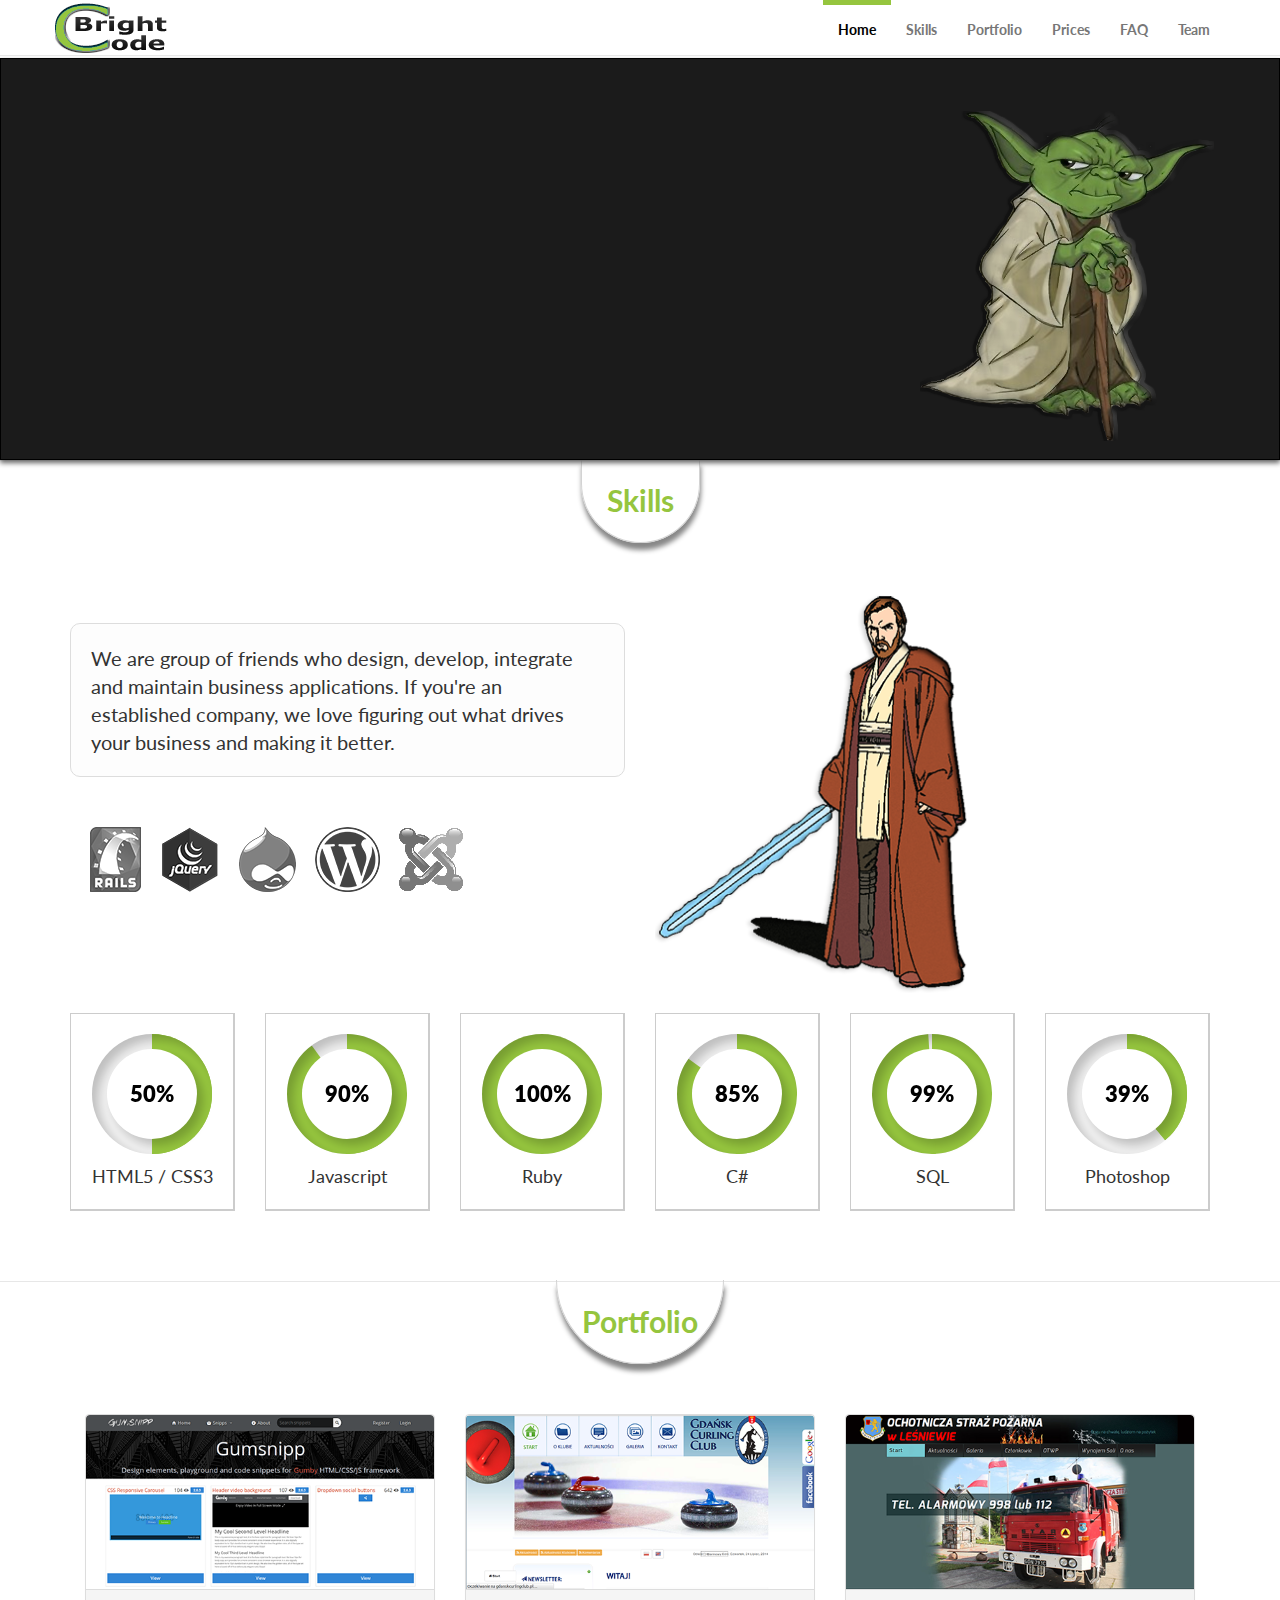
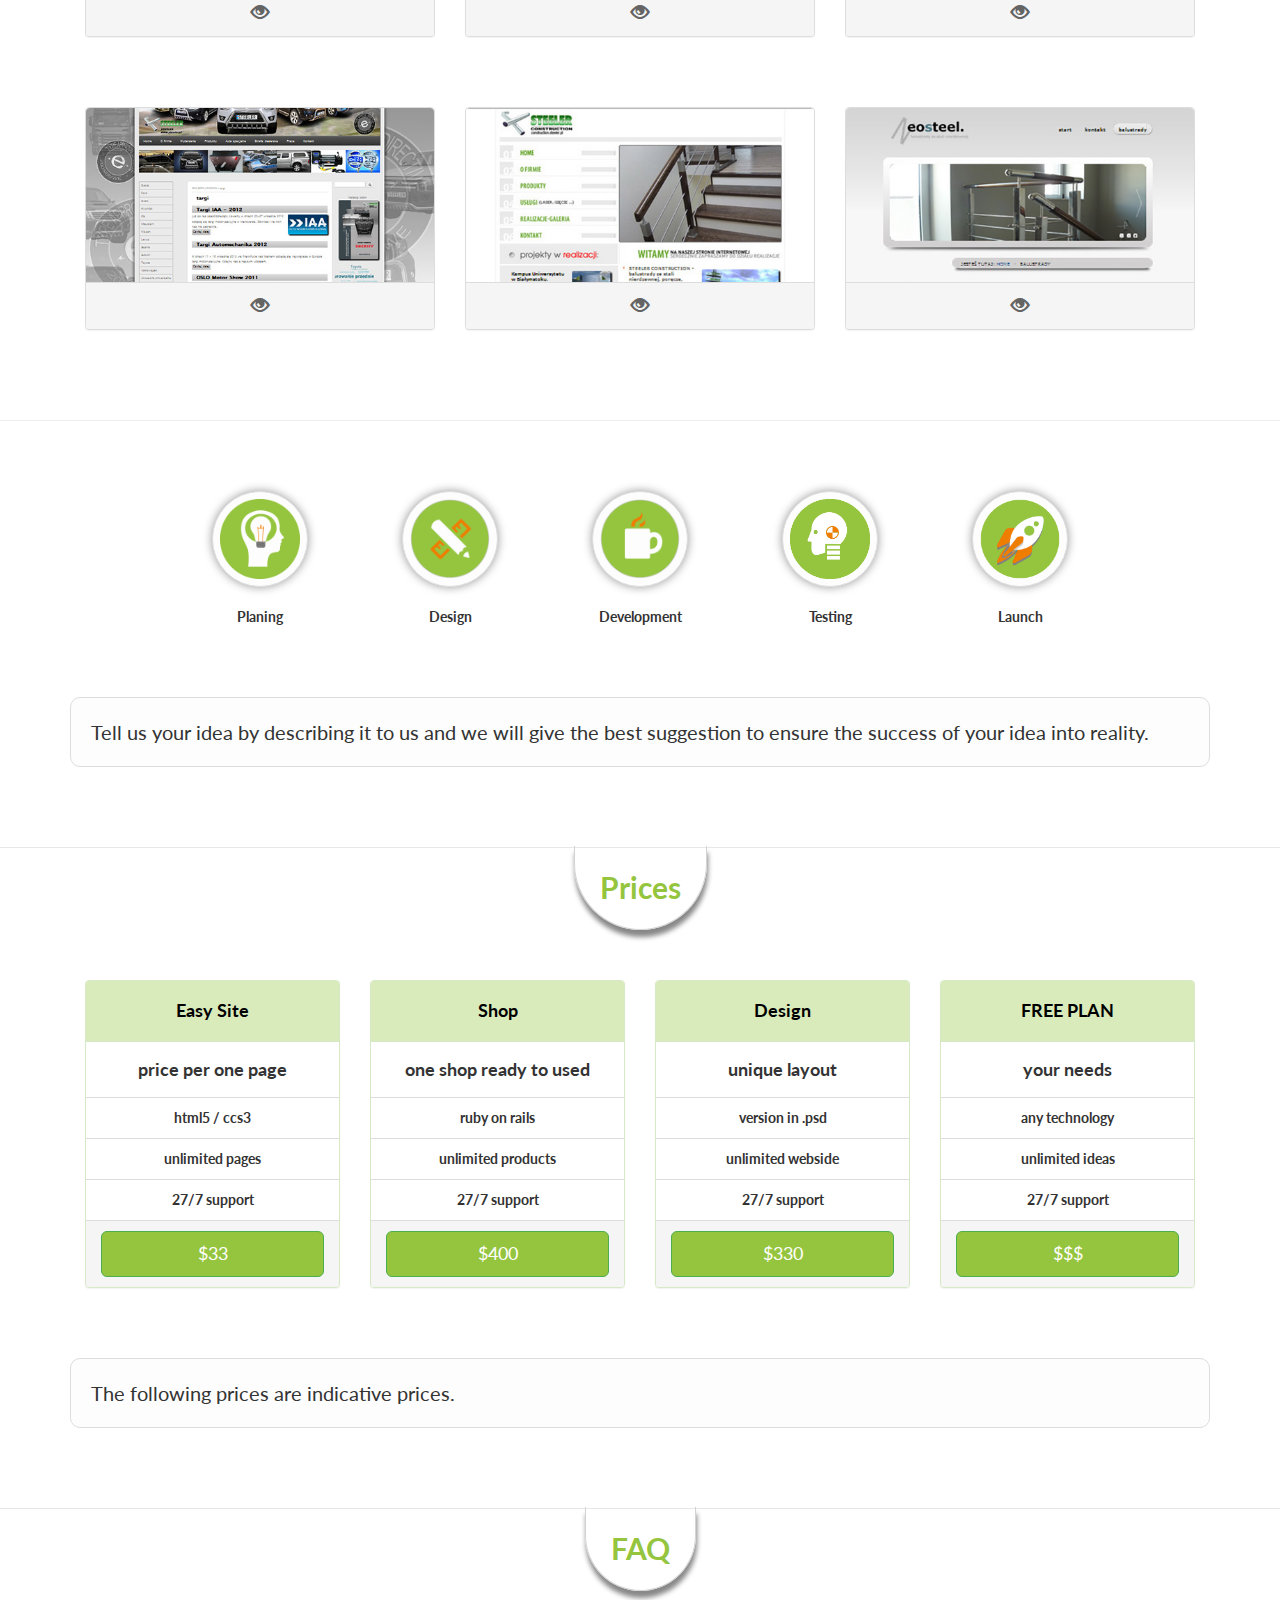
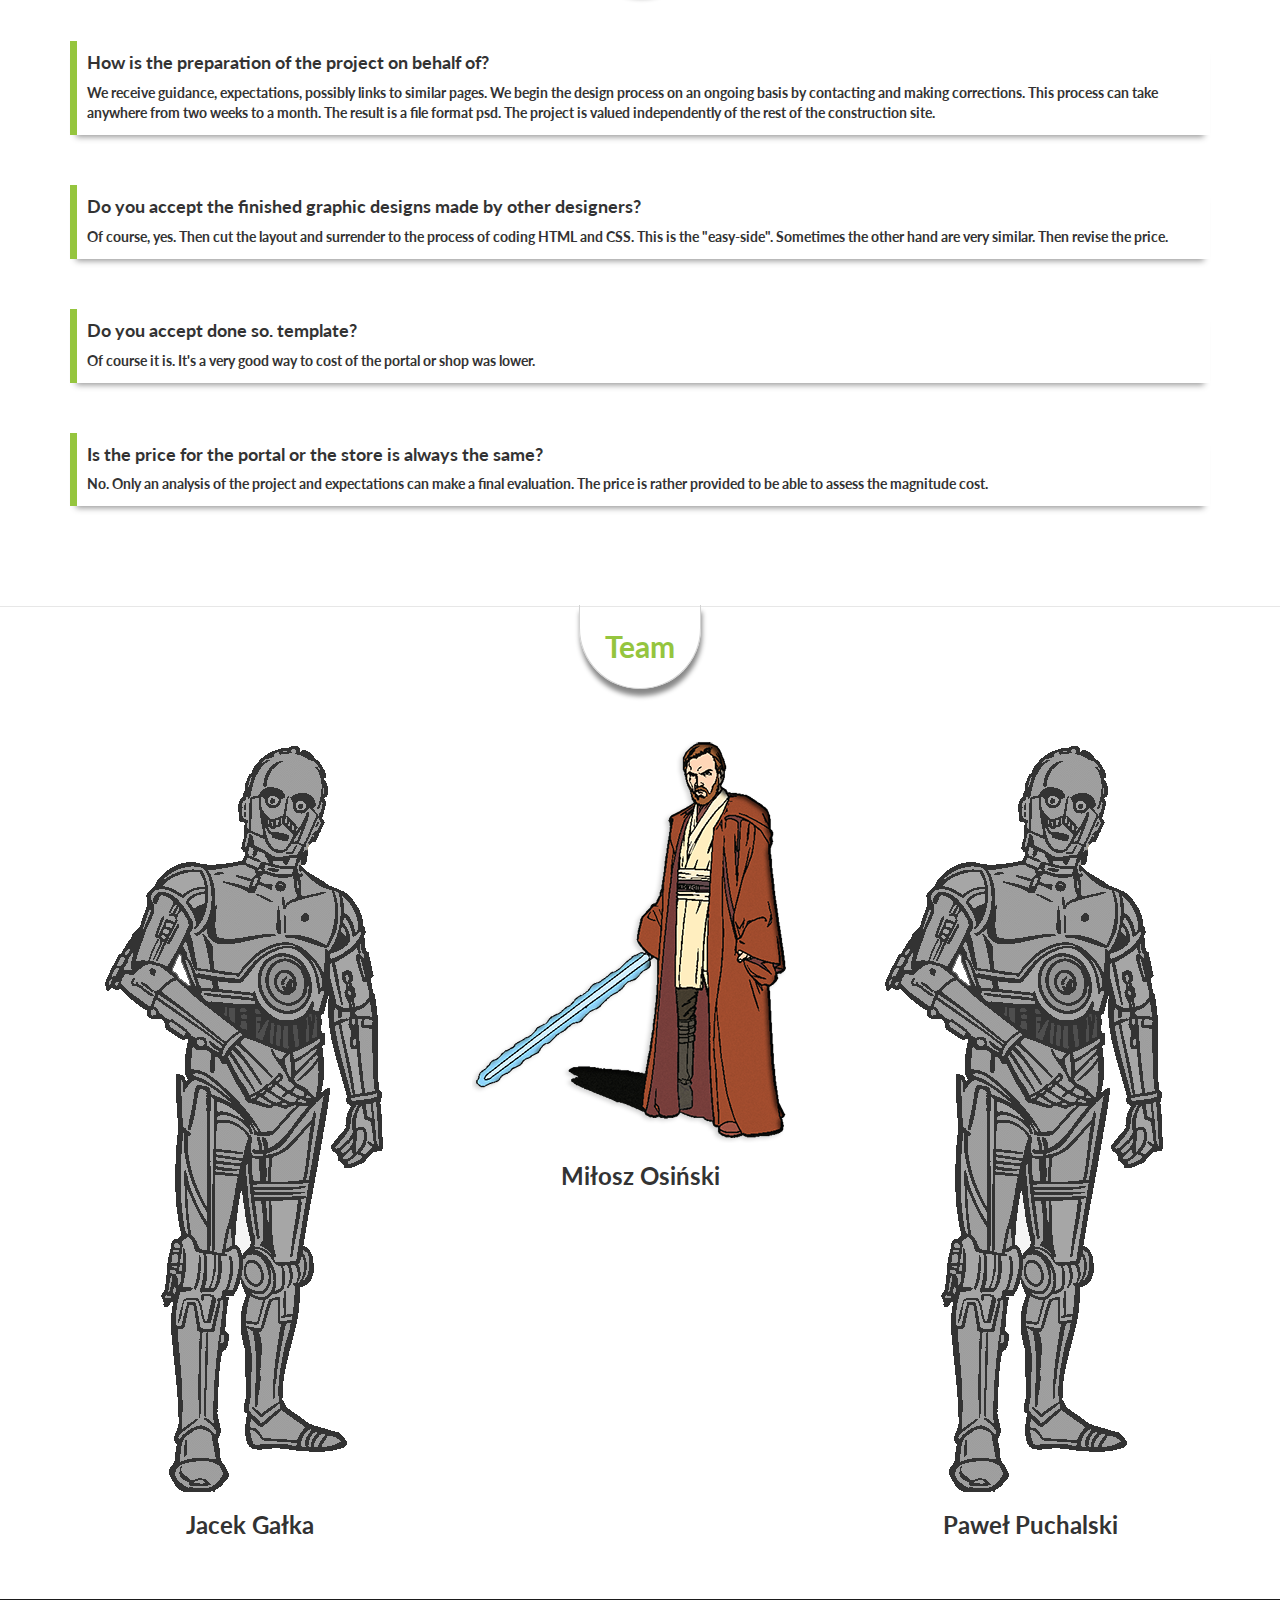
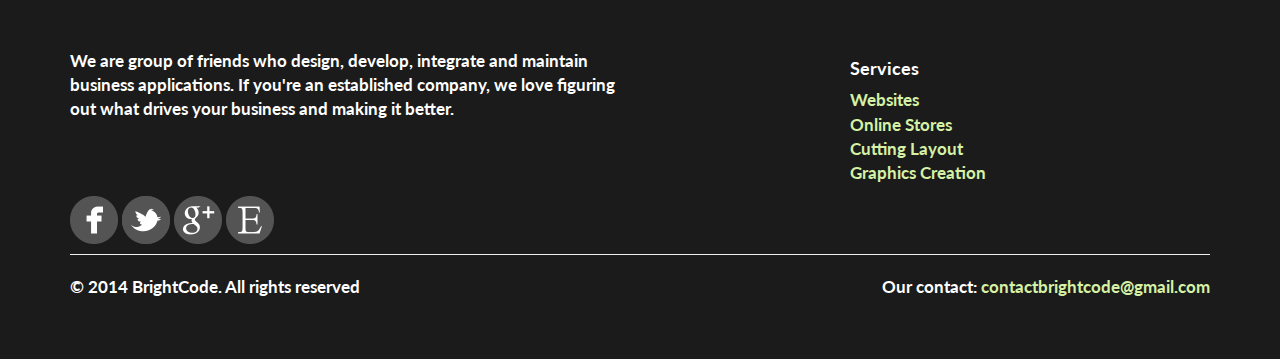
==== index.html @ 6462d6b3 "2014 i mail" ====
<!DOCTYPE html>
<html lang="en">
  <head>
    <meta charset="utf-8">
    <meta http-equiv="X-UA-Compatible" content="IE=edge">
    <meta name="viewport" content="width=device-width, initial-scale=1">
    <meta name="description" content="We are group of friends who design, develop, integrate and maintain business applications.">
    <meta name="author" content="Paweł Puchalski, Miłosz Osiński, Jacek Gałka">
    <meta property="fb:app_id" content="" />
    <meta property="og:site_name" content="Bright-Code" />
    <meta property="og:type" content="website" />
    <meta property="og:image" content="/img/logo_symbol.png" />
    <meta property="og:title" content="Bright-Code.co" />
    <meta property="og:url" content="http://bright-code.co" />
    <meta property="og:description" content="We are group of friends who design, develop, integrate and maintain business applications." />

    <title>Landing Page - Start Bootstrap Theme</title>

    <link href="css/bootstrap.min.css" rel="stylesheet">
    <link href="css/landing-page.css" rel="stylesheet">
    <link href="css/skill_circle.css" rel="stylesheet">
    <link href="css/about_us.css" rel="stylesheet">

    <link href="css/fractionslider.css" rel="stylesheet" />

    <link href="font-awesome-4.1.0/css/font-awesome.min.css" rel="stylesheet" type="text/css">
    <link href="http://fonts.googleapis.com/css?family=Lato:300,400,700,300italic,400italic,700italic" rel="stylesheet" type="text/css">

    <!--[if lt IE 9]>
      <script src="https://oss.maxcdn.com/libs/html5shiv/3.7.0/html5shiv.js"></script>
      <script src="https://oss.maxcdn.com/libs/respond.js/1.4.2/respond.min.js"></script>
    <![endif]-->
  </head>

  <body data-spy="scroll" data-target=".main-navbar">
    <nav class="navbar navbar-default navbar-fixed-top" role="navigation">
      <div class="container">
        <div class="navbar-header">
          <button type="button" class="navbar-toggle" data-toggle="collapse" data-target="#bs-example-navbar-collapse-1">
            <span class="sr-only">Toggle navigation</span>
            <span class="icon-bar"></span>
            <span class="icon-bar"></span>
            <span class="icon-bar"></span>
          </button>
          <a class="navbar-brand" href="#"></a>
        </div>
        <div class="collapse navbar-collapse main-navbar" id="bs-example-navbar-collapse-1">
          <ul class="nav navbar-nav navbar-right">
            <li><a href="#home">Home</a></li>
            <li><a href="#skills">Skills</a></li>
            <li><a href="#portfolio">Portfolio</a>
            <li><a href="#prices">Prices</a></li>
            <li><a href="#faq">FAQ</a></li>
            <li><a href="#team">Team</a></li>
          </ul>
        </div>
      </div>
    </nav>

    <div id="home">
      <div class="slider-wrapper">
        <div class="responisve-container">
          <div class="slider">
            <div class="fs_loader"></div>
            <div class="slide">
              <img src="img/GS.png" width="849" height="849" data-position="-40,-117" data-in="bottomRight" data-delay="200">
              <img src="img/yoda-logo.png" width="294" height="330" data-position="52,642" data-in="left" data-delay="200" data-out="right">

              <p class="claim light-green" data-position="60,30" data-in="top" data-step="1" data-out="top" data-ease-in="easeOutBounce">
              Always look on the bright side of code
              </p>

              <p class="teaser orange" data-position="120,30" data-in="left" data-step="2" data-delay="500">
              clean code
              </p>
              <p class="teaser orange" data-position="120,30" data-in="left" data-step="2" data-special="cycle" data-delay="3000">
              modern look
              </p>
              <p class="teaser orange" data-position="120,30" data-in="left" data-step="2" data-special="cycle" data-delay="5500" data-out="none">
              advanced technology
              </p>
            </div>
            <div class="slide" data-in="slideLeft">
              <img src="img/tekstSW.png" data-position="0,0" data-in="bottom" data-delay="0" data-out="fade">
              <img src="img/cyborg_05.png"  data-position="25,685" data-in="fade" data-delay="100" data-out="right">

              <p class="claim light-green small" data-position="60,50" data-in="top" data-step="1" data-out="top">
              What does it mean
              </p>
              <p class="teaser orange small" data-position="120,50" data-in="bottom" data-step="2" data-delay="500">
              simply webside
              </p>
              <p class="teaser orange small" data-position="150,50" data-in="bottom" data-step="2" data-delay="1500">
              advanced portal
              </p>
              <p class="teaser orange small" data-position="180,50" data-in="bottom" data-step="2" data-delay="2500">
              effective store
              </p>
              <p class="teaser orange small" data-position="210,50" data-in="bottom" data-step="2" data-delay="3500">
              web aplication
              </p>
              <p class="teaser orange small" data-position="240,50" data-in="bottom" data-step="2" data-delay="4500">
              every your idea
              </p>

              <img src="" data-position="105,180" data-in="fade" data-delay="500" data-out="bottomRight">
            </div>
            <div class="slide">
              <img src="img/symbol_republic.png" data-position="-320,130" data-in="bottomLeft" data-delay="100" data-out="fade" style="width:auto; height:auto">
              <img src="img/symbol05.png" width="400" height="400"data-position="52,46" data-in="bottomLeft" data-delay="100" data-out="fade">
              <img src="img/symbol06.png" width="300" height="300" data-position="250,830" data-in="bottomLeft" data-delay="100" data-out="fade">
              <img src="img/logo_symbol_01_chrom.png" width="300" height="300" data-position="100,100" data-in="bottomRight" data-delay="200">

              <p class="claim light-green" data-position="60,40" data-in="top" data-step="1" data-out="top" data-ease-in="easeOutBounce">
              May the Force be with you
              </p>

              <img src="img/robot_01_shadow.png" width="66" height="107" data-position="40,970" data-in="left" data-delay="100" data-out="right">
              <img src="img/robot_01_shadow.png" width="73" height="118" data-position="50,962" data-in="left" data-delay="200" data-out="right">
              <img src="img/robot_01_shadow.png" width="81" height="131" data-position="60,946" data-in="left" data-delay="300" data-out="right">
              <img src="img/robot_01_shadow.png" width="90" height="145" data-position="70,922" data-in="left" data-delay="400" data-out="right">
              <img src="img/robot_01_shadow.png" width="99" height="161" data-position="80,890" data-in="left" data-delay="500" data-out="right">
              <img src="img/robot_01_shadow.png" width="110" height="178" data-position="90,850" data-in="left" data-delay="600" data-out="right">
              <img src="img/robot_01_shadow.png" width="122" height="197" data-position="100,802" data-in="left" data-delay="400" data-out="right">
              <img src="img/robot_01_shadow.png" width="135" height="218" data-position="110,746" data-in="left" data-delay="500" data-out="right">
              <img src="img/robot_01_shadow.png" width="149" height="242" data-position="120,682" data-in="left" data-delay="600" data-out="right">
              <img src="img/robot_04.png" width="165" height="268" data-position="130,610" data-in="left" data-delay="700" data-out="left">
            </div>
          </div>
        </div>
      </div>
    </div>

    <div class="content-skills" id="skills">
      <div class="container">
        <h2 class="heading text-center">
          <div class="box">Skills</div>
        </h2>
        <div class="row">
          <div class="col-md-6">
            <p class="lead description">
              We are group of friends who design, develop, integrate and maintain business applications.
              If you're an established company, we love figuring out what drives your business and making it better.
            </p>
            <div class="socials">
              <a href="http://rubyonrails.org/" target="_blank"><img class="img-responsive grayscale" src="img/socials/rails.png" alt="ruby on rails" title="ruby on rails"></a>
              <a href="http://jquery.com/" target="_blank"><img class="img-responsive grayscale" src="img/socials/jquery.png" alt="jquery" title="jquery"></a>
              <a href="https://www.drupal.org/" target="_blank"><img class="img-responsive grayscale" src="img/socials/drupal.png" alt="drupal" title="drupal"></a>
              <a href="https://wordpress.org/" target="_blank"><img class="img-responsive grayscale" src="img/socials/wordpress.png" alt="wordpress" title="wordpress"></a>
              <a href="http://www.joomla.pl/" target="_blank"><img class="img-responsive grayscale" src="img/socials/joomla.png" alt="joomla" title="joomla"></a>
            </div>
          </div>
          <div class="col-md-6">
            <img src="img/rycerz_01.png" class="hidden-xs hidden-sm obiwan-img" />
          </div>
        </div>
        <div class="row circle-progress">
          <div class="col-xs-12 col-sm-4 col-md-2">
            <div>
              <div class="radial-progress html-progress" data-progress="0">
                <div class="circle">
                  <div class="mask full">
                    <div class="fill"></div>
                  </div>
                  <div class="mask half">
                    <div class="fill"></div>
                    <div class="fill fix"></div>
                  </div>
                  <div class="shadow"></div>
                </div>
                <div class="inset">
                  <div class="percentage">
                    <div class="numbers"><span>-</span><span>0%</span><span>1%</span><span>2%</span><span>3%</span><span>4%</span><span>5%</span><span>6%</span><span>7%</span><span>8%</span><span>9%</span><span>10%</span><span>11%</span><span>12%</span><span>13%</span><span>14%</span><span>15%</span><span>16%</span><span>17%</span><span>18%</span><span>19%</span><span>20%</span><span>21%</span><span>22%</span><span>23%</span><span>24%</span><span>25%</span><span>26%</span><span>27%</span><span>28%</span><span>29%</span><span>30%</span><span>31%</span><span>32%</span><span>33%</span><span>34%</span><span>35%</span><span>36%</span><span>37%</span><span>38%</span><span>39%</span><span>40%</span><span>41%</span><span>42%</span><span>43%</span><span>44%</span><span>45%</span><span>46%</span><span>47%</span><span>48%</span><span>49%</span><span>50%</span><span>51%</span><span>52%</span><span>53%</span><span>54%</span><span>55%</span><span>56%</span><span>57%</span><span>58%</span><span>59%</span><span>60%</span><span>61%</span><span>62%</span><span>63%</span><span>64%</span><span>65%</span><span>66%</span><span>67%</span><span>68%</span><span>69%</span><span>70%</span><span>71%</span><span>72%</span><span>73%</span><span>74%</span><span>75%</span><span>76%</span><span>77%</span><span>78%</span><span>79%</span><span>80%</span><span>81%</span><span>82%</span><span>83%</span><span>84%</span><span>85%</span><span>86%</span><span>87%</span><span>88%</span><span>89%</span><span>90%</span><span>91%</span><span>92%</span><span>93%</span><span>94%</span><span>95%</span><span>96%</span><span>97%</span><span>98%</span><span>99%</span><span>100%</span></div>
                  </div>
                </div>
              </div>

              <p class="lead">
                <span>HTML5 / CSS3</span>
              </p>
            </div>
          </div>

          <div class="col-xs-12 col-sm-4 col-md-2">
            <div>
              <div class="radial-progress js-progress" data-progress="0">
                <div class="circle">
                  <div class="mask full">
                    <div class="fill"></div>
                  </div>
                  <div class="mask half">
                    <div class="fill"></div>
                    <div class="fill fix"></div>
                  </div>
                  <div class="shadow"></div>
                </div>
                <div class="inset">
                  <div class="percentage">
                    <div class="numbers"><span>-</span><span>0%</span><span>1%</span><span>2%</span><span>3%</span><span>4%</span><span>5%</span><span>6%</span><span>7%</span><span>8%</span><span>9%</span><span>10%</span><span>11%</span><span>12%</span><span>13%</span><span>14%</span><span>15%</span><span>16%</span><span>17%</span><span>18%</span><span>19%</span><span>20%</span><span>21%</span><span>22%</span><span>23%</span><span>24%</span><span>25%</span><span>26%</span><span>27%</span><span>28%</span><span>29%</span><span>30%</span><span>31%</span><span>32%</span><span>33%</span><span>34%</span><span>35%</span><span>36%</span><span>37%</span><span>38%</span><span>39%</span><span>40%</span><span>41%</span><span>42%</span><span>43%</span><span>44%</span><span>45%</span><span>46%</span><span>47%</span><span>48%</span><span>49%</span><span>50%</span><span>51%</span><span>52%</span><span>53%</span><span>54%</span><span>55%</span><span>56%</span><span>57%</span><span>58%</span><span>59%</span><span>60%</span><span>61%</span><span>62%</span><span>63%</span><span>64%</span><span>65%</span><span>66%</span><span>67%</span><span>68%</span><span>69%</span><span>70%</span><span>71%</span><span>72%</span><span>73%</span><span>74%</span><span>75%</span><span>76%</span><span>77%</span><span>78%</span><span>79%</span><span>80%</span><span>81%</span><span>82%</span><span>83%</span><span>84%</span><span>85%</span><span>86%</span><span>87%</span><span>88%</span><span>89%</span><span>90%</span><span>91%</span><span>92%</span><span>93%</span><span>94%</span><span>95%</span><span>96%</span><span>97%</span><span>98%</span><span>99%</span><span>100%</span></div>
                  </div>
                </div>
              </div>

              <p class="lead">
                <span>Javascript</span>
              </p>
            </div>
          </div>

          <div class="col-xs-12 col-sm-4 col-md-2">
            <div>
              <div class="radial-progress ruby-progress" data-progress="0">
                <div class="circle">
                  <div class="mask full">
                    <div class="fill"></div>
                  </div>
                  <div class="mask half">
                    <div class="fill"></div>
                    <div class="fill fix"></div>
                  </div>
                  <div class="shadow"></div>
                </div>
                <div class="inset">
                  <div class="percentage">
                    <div class="numbers"><span>-</span><span>0%</span><span>1%</span><span>2%</span><span>3%</span><span>4%</span><span>5%</span><span>6%</span><span>7%</span><span>8%</span><span>9%</span><span>10%</span><span>11%</span><span>12%</span><span>13%</span><span>14%</span><span>15%</span><span>16%</span><span>17%</span><span>18%</span><span>19%</span><span>20%</span><span>21%</span><span>22%</span><span>23%</span><span>24%</span><span>25%</span><span>26%</span><span>27%</span><span>28%</span><span>29%</span><span>30%</span><span>31%</span><span>32%</span><span>33%</span><span>34%</span><span>35%</span><span>36%</span><span>37%</span><span>38%</span><span>39%</span><span>40%</span><span>41%</span><span>42%</span><span>43%</span><span>44%</span><span>45%</span><span>46%</span><span>47%</span><span>48%</span><span>49%</span><span>50%</span><span>51%</span><span>52%</span><span>53%</span><span>54%</span><span>55%</span><span>56%</span><span>57%</span><span>58%</span><span>59%</span><span>60%</span><span>61%</span><span>62%</span><span>63%</span><span>64%</span><span>65%</span><span>66%</span><span>67%</span><span>68%</span><span>69%</span><span>70%</span><span>71%</span><span>72%</span><span>73%</span><span>74%</span><span>75%</span><span>76%</span><span>77%</span><span>78%</span><span>79%</span><span>80%</span><span>81%</span><span>82%</span><span>83%</span><span>84%</span><span>85%</span><span>86%</span><span>87%</span><span>88%</span><span>89%</span><span>90%</span><span>91%</span><span>92%</span><span>93%</span><span>94%</span><span>95%</span><span>96%</span><span>97%</span><span>98%</span><span>99%</span><span>100%</span></div>
                  </div>
                </div>
              </div>

              <p class="lead">
                <span>Ruby</span>
              </p>
            </div>
          </div>

          <div class="col-xs-12 col-sm-4 col-md-2">
            <div>
              <div class="radial-progress cs-progress" data-progress="0">
                <div class="circle">
                  <div class="mask full">
                    <div class="fill"></div>
                  </div>
                  <div class="mask half">
                    <div class="fill"></div>
                    <div class="fill fix"></div>
                  </div>
                  <div class="shadow"></div>
                </div>
                <div class="inset">
                  <div class="percentage">
                    <div class="numbers"><span>-</span><span>0%</span><span>1%</span><span>2%</span><span>3%</span><span>4%</span><span>5%</span><span>6%</span><span>7%</span><span>8%</span><span>9%</span><span>10%</span><span>11%</span><span>12%</span><span>13%</span><span>14%</span><span>15%</span><span>16%</span><span>17%</span><span>18%</span><span>19%</span><span>20%</span><span>21%</span><span>22%</span><span>23%</span><span>24%</span><span>25%</span><span>26%</span><span>27%</span><span>28%</span><span>29%</span><span>30%</span><span>31%</span><span>32%</span><span>33%</span><span>34%</span><span>35%</span><span>36%</span><span>37%</span><span>38%</span><span>39%</span><span>40%</span><span>41%</span><span>42%</span><span>43%</span><span>44%</span><span>45%</span><span>46%</span><span>47%</span><span>48%</span><span>49%</span><span>50%</span><span>51%</span><span>52%</span><span>53%</span><span>54%</span><span>55%</span><span>56%</span><span>57%</span><span>58%</span><span>59%</span><span>60%</span><span>61%</span><span>62%</span><span>63%</span><span>64%</span><span>65%</span><span>66%</span><span>67%</span><span>68%</span><span>69%</span><span>70%</span><span>71%</span><span>72%</span><span>73%</span><span>74%</span><span>75%</span><span>76%</span><span>77%</span><span>78%</span><span>79%</span><span>80%</span><span>81%</span><span>82%</span><span>83%</span><span>84%</span><span>85%</span><span>86%</span><span>87%</span><span>88%</span><span>89%</span><span>90%</span><span>91%</span><span>92%</span><span>93%</span><span>94%</span><span>95%</span><span>96%</span><span>97%</span><span>98%</span><span>99%</span><span>100%</span></div>
                  </div>
                </div>
              </div>

              <p class="lead">
                <span>C#</span>
              </p>
            </div>
          </div>

          <div class="col-xs-12 col-sm-4 col-md-2">
            <div>
              <div class="radial-progress sql-progress" data-progress="0">
                <div class="circle">
                  <div class="mask full">
                    <div class="fill"></div>
                  </div>
                  <div class="mask half">
                    <div class="fill"></div>
                    <div class="fill fix"></div>
                  </div>
                  <div class="shadow"></div>
                </div>
                <div class="inset">
                  <div class="percentage">
                    <div class="numbers"><span>-</span><span>0%</span><span>1%</span><span>2%</span><span>3%</span><span>4%</span><span>5%</span><span>6%</span><span>7%</span><span>8%</span><span>9%</span><span>10%</span><span>11%</span><span>12%</span><span>13%</span><span>14%</span><span>15%</span><span>16%</span><span>17%</span><span>18%</span><span>19%</span><span>20%</span><span>21%</span><span>22%</span><span>23%</span><span>24%</span><span>25%</span><span>26%</span><span>27%</span><span>28%</span><span>29%</span><span>30%</span><span>31%</span><span>32%</span><span>33%</span><span>34%</span><span>35%</span><span>36%</span><span>37%</span><span>38%</span><span>39%</span><span>40%</span><span>41%</span><span>42%</span><span>43%</span><span>44%</span><span>45%</span><span>46%</span><span>47%</span><span>48%</span><span>49%</span><span>50%</span><span>51%</span><span>52%</span><span>53%</span><span>54%</span><span>55%</span><span>56%</span><span>57%</span><span>58%</span><span>59%</span><span>60%</span><span>61%</span><span>62%</span><span>63%</span><span>64%</span><span>65%</span><span>66%</span><span>67%</span><span>68%</span><span>69%</span><span>70%</span><span>71%</span><span>72%</span><span>73%</span><span>74%</span><span>75%</span><span>76%</span><span>77%</span><span>78%</span><span>79%</span><span>80%</span><span>81%</span><span>82%</span><span>83%</span><span>84%</span><span>85%</span><span>86%</span><span>87%</span><span>88%</span><span>89%</span><span>90%</span><span>91%</span><span>92%</span><span>93%</span><span>94%</span><span>95%</span><span>96%</span><span>97%</span><span>98%</span><span>99%</span><span>100%</span></div>
                  </div>
                </div>
              </div>

              <p class="lead">
                <span>SQL</span>
              </p>
            </div>
          </div>

          <div class="col-xs-12 col-sm-4 col-md-2">
            <div>
              <div class="radial-progress ps-progress" data-progress="0">
                <div class="circle">
                  <div class="mask full">
                    <div class="fill"></div>
                  </div>
                  <div class="mask half">
                    <div class="fill"></div>
                    <div class="fill fix"></div>
                  </div>
                  <div class="shadow"></div>
                </div>
                <div class="inset">
                  <div class="percentage">
                    <div class="numbers"><span>-</span><span>0%</span><span>1%</span><span>2%</span><span>3%</span><span>4%</span><span>5%</span><span>6%</span><span>7%</span><span>8%</span><span>9%</span><span>10%</span><span>11%</span><span>12%</span><span>13%</span><span>14%</span><span>15%</span><span>16%</span><span>17%</span><span>18%</span><span>19%</span><span>20%</span><span>21%</span><span>22%</span><span>23%</span><span>24%</span><span>25%</span><span>26%</span><span>27%</span><span>28%</span><span>29%</span><span>30%</span><span>31%</span><span>32%</span><span>33%</span><span>34%</span><span>35%</span><span>36%</span><span>37%</span><span>38%</span><span>39%</span><span>40%</span><span>41%</span><span>42%</span><span>43%</span><span>44%</span><span>45%</span><span>46%</span><span>47%</span><span>48%</span><span>49%</span><span>50%</span><span>51%</span><span>52%</span><span>53%</span><span>54%</span><span>55%</span><span>56%</span><span>57%</span><span>58%</span><span>59%</span><span>60%</span><span>61%</span><span>62%</span><span>63%</span><span>64%</span><span>65%</span><span>66%</span><span>67%</span><span>68%</span><span>69%</span><span>70%</span><span>71%</span><span>72%</span><span>73%</span><span>74%</span><span>75%</span><span>76%</span><span>77%</span><span>78%</span><span>79%</span><span>80%</span><span>81%</span><span>82%</span><span>83%</span><span>84%</span><span>85%</span><span>86%</span><span>87%</span><span>88%</span><span>89%</span><span>90%</span><span>91%</span><span>92%</span><span>93%</span><span>94%</span><span>95%</span><span>96%</span><span>97%</span><span>98%</span><span>99%</span><span>100%</span></div>
                  </div>
                </div>
              </div>

              <p class="lead">
                <span>Photoshop</span>
              </p>
            </div>
          </div>
        </div>
      </div>
    </div>

    <div class="content-projects" id="portfolio">
      <div class="container">
        <h2 class="heading text-center">
          <div class="box">Portfolio</div>
        </h2>
        <div class="row form-group">
          <div class="col-xs-12 col-md-4">
            <div class="panel panel-default">
              <div class="panel-image">
                <img src="img/projects/gumsnipp_thumb.png" class="panel-image-preview" />
                <label for="toggle-1"></label>
              </div>
              <div class="panel-body">
                <h4>Gumsnipp.com</h4>
                <p>Gumsnipp is an element gallery for web designers and web developers, anybody who is using Gumby framework  will find this website essential in their craft. Made with Rails 4.</p>
              </div>
              <div class="panel-footer text-center">
                <a href="http://www.gumsnipp.com" target="_blank"><span class="glyphicon glyphicon-eye-open"></span></a>
              </div>
            </div>
          </div>
          <div class="col-xs-12 col-md-4">
            <div class="panel panel-default">
              <div class="panel-image hide-panel-body">
                <img src="img/projects/gdanskcurlingclub_thumb.png" class="panel-image-preview" />
                <label for="toggle-2"></label>
              </div>
              <div class="panel-body">
                <h4>Gdanskcurlingclub.pl</h4>
                <p>Gdansk curling club was initiated by people who want to promote this winter, Olympic sports discipline. The organizers of the international tournament "AMBER STONE" Baltic Cup. Made with Rails 3.</p>
              </div>
              <div class="panel-footer text-center">
                <a href="http://gdanskcurlingclub.pl" target="_blank"><span class="glyphicon glyphicon-eye-open"></span></a>
              </div>
            </div>
          </div>
          <div class="col-xs-12 col-md-4">
            <div class="panel panel-default">
              <div class="panel-image">
                <img src="img/projects/osplesniewo_thumb.png" class="panel-image-preview" />
                <label for="toggle-3"></label>
              </div>
              <div class="panel-body">
                <h4>OSP-lesniewo.pl</h4>
                <p>Website poland fire brigade from Leśniewo. The project was created with the use of technology Rails 3.</p>
              </div>
              <div class="panel-footer text-center">
                <a href="http://osp-lesniewo.pl" target="_blank"><span class="glyphicon glyphicon-eye-open"></span></a>
              </div>
            </div>
          </div>
        </div>

        <div class="row form-group">
          <div class="col-xs-12 col-md-4">
            <div class="panel panel-default">
              <div class="panel-image">
                <img src="img/projects/autosteeler_thumb.jpg" class="panel-image-preview" />
                <label for="toggle-1"></label>
              </div>
              <div class="panel-body">
                <h4>Steeler.pl</h4>
                <p>The website was created for the company Steeler, which specializes in the production of pipings for off-road vehicles and is a major supplier of accessories for 4x4. The project was created with the use of technology Drupal 7.</p>
              </div>
              <div class="panel-footer text-center">
                <a href="http://steeler.pl" target="_blank"><span class="glyphicon glyphicon-eye-open"></span></a>
              </div>
            </div>
          </div>
          <div class="col-xs-12 col-md-4">
            <div class="panel panel-default">
              <div class="panel-image hide-panel-body">
                <img src="img/projects/conststeeler_thumb.jpg" class="panel-image-preview" />
                <label for="toggle-2"></label>
              </div>
              <div class="panel-body">
                <h4>construction.steeler.pl</h4>
                <p>Home Co.Steeler company engaged in the execution of steel structures and services in the field of laser cutting, sheet metal bending, CNC machines. The project is made in clean html.</p>
              </div>
              <div class="panel-footer text-center">
                <a href="http://www.construction.steeler.pl" target="_blank"><span class="glyphicon glyphicon-eye-open"></span></a>
              </div>
            </div>
          </div>
          <div class="col-xs-12 col-md-4">
            <div class="panel panel-default">
              <div class="panel-image">
                <img src="img/projects/neosteel_thumb.jpg" class="panel-image-preview" />
                <label for="toggle-3"></label>
              </div>
              <div class="panel-body">
                <h4>neosteel.pl</h4>
                <p>Website project for the company neosteel dealing with the implementation of stainless steel railings.
                   Made with Joomla 2.5.</p>
              </div>
              <div class="panel-footer text-center">
                <a href="http://neosteel.pl" target="_blank"><span class="glyphicon glyphicon-eye-open"></span></a>
              </div>
            </div>
          </div>
        </div>
      </div>

      <hr>

      <div class="container">
        <div class="row progress-steps" role="tablist">
          <div class="col-md-2 col-md-offset-1 text-center">
            <div class="img-circle active">
              <a href="#planing" role="tab" data-toggle="tab">
                <img src="img/steps/icon_planning.png" />
              </a>
            </div>
            <span class="status">Planing</span>
          </div>

          <div class="col-md-2 text-center">
            <div class="img-circle">
              <a href="#design" role="tab" data-toggle="tab">
                <img src="img/steps/icon_design.png" />
              </a>
            </div>
            <span class="status">Design</span>
          </div>

          <div class="col-md-2 text-center">
            <div class="img-circle">
              <a href="#development" role="tab" data-toggle="tab">
                <img src="img/steps/icon_development.png" />
              </a>
            </div>
            <span class="status">Development</span>
          </div>

          <div class="col-md-2 text-center">
            <div class="img-circle">
              <a href="#testing" role="tab" data-toggle="tab">
                <img src="img/steps/icon_testing.png" />
              </a>
            </div>
            <span class="status">Testing</span>
          </div>

          <div class="col-md-2 text-center">
            <div class="img-circle">
              <a href="#launch" role="tab" data-toggle="tab">
                <img src="img/steps/icon_launch.png" />
              </a>
            </div>
            <span class="status">Launch</span>
          </div>
        </div>

        <div class="lead description tab-content">
          <div class="tab-pane fade in active" id="planing">
            Tell us your idea by describing it to us and we will give the best suggestion to ensure the success of your idea into reality.
          </div>
          <div class="tab-pane fade" id="design">
            We create attractive and stunning design for clients to make it outstanding among others as reflections of their business.
          </div>
          <div class="tab-pane fade" id="development">
            After planing and design finished, then we can start the project while you can always contact them directly to consult everyday.
          </div>
          <div class="tab-pane fade" id="testing">
            We write tests first as part of problem solving process and run tests often to ensure quality of the software.
          </div>
          <div class="tab-pane fade" id="launch">
            You are not left alone after you launch your app. We are here to help, resolve all issues or scale to handle increased traffic.
          </div>
        </div>
      </div>
    </div>

    <div class="content-prices" id="prices">
      <div class="container">
        <h2 class="heading text-center">
          <div class="box">Prices</div>
        </h2>

        <div class="row">
          <div class="col-md-3">
            <div class="panel panel-success">
              <div class="panel-heading">
                <h4 class="text-center">Easy Site</h4>
              </div>
              <div class="panel-body text-center">
                <p class="lead"><strong>price per one page</strong></p>
              </div>
              <ul class="list-group list-group-flush text-center">
                <li class="list-group-item"><i class="icon-ok text-danger"></i>html5 / ccs3</li>
                <li class="list-group-item"><i class="icon-ok text-danger"></i>unlimited pages</li>
                <li class="list-group-item"><i class="icon-ok text-danger"></i>27/7 support</li>
              </ul>
              <div class="panel-footer">
                <a class="btn btn-lg btn-block btn-success" href="mailto:ourmail@o2.pl">$33</a>
              </div>
            </div>
          </div>

          <div class="col-md-3">
            <div class="panel panel-success">
              <div class="panel-heading">
                <h4 class="text-center">Shop</h4>
              </div>
              <div class="panel-body text-center">
                <p class="lead"><strong>one shop ready to used</strong></p>
              </div>
              <ul class="list-group list-group-flush text-center">
                <li class="list-group-item"><i class="icon-ok text-danger"></i>ruby on rails</li>
                <li class="list-group-item"><i class="icon-ok text-danger"></i>unlimited products</li>
                <li class="list-group-item"><i class="icon-ok text-danger"></i>27/7 support</li>
              </ul>
              <div class="panel-footer">
                <a class="btn btn-lg btn-block btn-success" href="mailto:ourmail@o2.pl">$400</a>
              </div>
            </div>
          </div>

          <div class="col-md-3">
            <div class="panel panel-success">
              <div class="panel-heading">
                <h4 class="text-center">Design</h4>
              </div>
              <div class="panel-body text-center">
                <p class="lead"><strong>unique layout</strong></p>
              </div>
              <ul class="list-group list-group-flush text-center">
                <li class="list-group-item"><i class="icon-ok text-danger"></i>version in .psd</li>
                <li class="list-group-item"><i class="icon-ok text-danger"></i>unlimited webside</li>
                <li class="list-group-item"><i class="icon-ok text-danger"></i>27/7 support</li>
              </ul>
              <div class="panel-footer">
                <a class="btn btn-lg btn-block btn-success" href="mailto:ourmail@o2.pl">$330</a>
              </div>
            </div>
          </div>

          <div class="col-md-3">
            <div class="panel panel-success">
              <div class="panel-heading">
                <h4 class="text-center">FREE PLAN</h4>
              </div>
              <div class="panel-body text-center">
                <p class="lead"><strong>your needs</strong></p>
              </div>
              <ul class="list-group list-group-flush text-center">
                <li class="list-group-item"><i class="icon-ok text-danger"></i>any technology</li>
                <li class="list-group-item"><i class="icon-ok text-danger"></i>unlimited ideas</li>
                <li class="list-group-item"><i class="icon-ok text-danger"></i>27/7 support</li>
              </ul>
              <div class="panel-footer">
                <a class="btn btn-lg btn-block btn-success" href="mailto:ourmail@o2.pl">$$$</a>
              </div>
            </div>
          </div>
        </div>

        <p class="lead description">The following prices are indicative prices.</p>
      </div>
    </div>

    <div class="content-faq" id="faq">
      <div class="container">
        <h2 class="heading text-center">
          <div class="box">FAQ</div>
        </h2>

        <div class="question">
          <h4>How is the preparation of the project on behalf of?</h4>
          <p>We receive guidance, expectations, possibly links to similar pages. We begin the design process on an ongoing basis by contacting and making corrections. This process can take anywhere from two weeks to a month. The result is a file format psd. The project is valued independently of the rest of the construction site.</p>
        </div>

        <div class="question">
          <h4>Do you accept the finished graphic designs made ​​by other designers?</h4>
          <p>Of course, yes. Then cut the layout and surrender to the process of coding HTML and CSS. This is the "easy-side". Sometimes the other hand are very similar. Then revise the price.</p>
        </div>

        <div class="question">
          <h4>Do you accept done so. template?</h4>
          <p>Of course it is. It's a very good way to cost of the portal or shop was lower.</p>
        </div>

        <div class="question">
          <h4>Is the price for the portal or the store is always the same?</h4>
          <p>No. Only an analysis of the project and expectations can make a final evaluation. The price is rather provided to be able to assess the magnitude cost.</p>
        </div>
      </div>
    </div>

    <div class="content-about-us" id="team">
      <div class="container">
        <h2 class="heading text-center">
          <div class="box">Team</div>
        </h2>

        <div class="row text-center">
          <div class="col-md-4 ">
            <p class="photo">
              <img alt="Jacek Gałka" src="img/cyborg_05.png">
            </p>
            <h3>Jacek Gałka</h3>
          </div>
          <div class="col-md-4">
            <p class="photo">
              <img alt="Miłosz Osiński" src="img/rycerz_01.png">
            </p>
            <h3>Miłosz Osiński</h3>
          </div>
          <div class="col-md-4">
            <p class="photo">
              <img alt="Paweł Puchalski" src="img/cyborg_05.png">
            </p>
            <h3>Paweł Puchalski</h3>
          </div>
        </div>
      </div>
    </div>

    <div id="footer">
      <div class="container">
        <div class="row">
          <div class="col-md-6">
            <p>We are group of friends who design, develop, integrate and maintain business applications. If you're an established company, we love figuring out what drives your business and making it better.</p>
          </div>
          <div class="col-md-4 col-md-offset-2">
            <ul class="list-unstyled">
              <li><h4>Services</h4><li>
              <li>Websites</li>
              <li>Online Stores</li>
              <li>Cutting Layout</li>
              <li>Graphics Creation</li>
            </ul>
          </div>
        </div>

        <a href="https://www.facebook.com/profile.php?id=100007739988759&fref=ts"><img src="img/socials/facebook.png" ></a>
        <a href="#"><img src="img/socials/twitter.png" ></a>
        <a href="https://plus.google.com/114315871651373741289"><img src="img/socials/googleplus.png" ></a>
        <a href="https://www.bright-code.elance.com"><img src="img/socials/elance.png" ></a>

        <hr>

        <div class="row">
          <div class="span12">
            <div class="col-md-8">
              <p class="muted pull-left">© 2014 BrightCode. All rights reserved</p>
            </div>
            <div class="col-md-4 text-right">
              <p>Our contact: <a href="mailto:contactbrightcode@gmail.com">contactbrightcode@gmail.com</a></p>
            </div>
          </div>
        </div>
      </div>
    </div>

    <script src="js/jquery-1.11.0.js"></script>
    <script src="js/bootstrap.min.js"></script>
    <script src="js/less.min.js"></script>
    <script type="text/javascript" src="js/jquery.fractionslider.js"></script>
    <script src="js/main.js" type="text/javascript" charset="utf-8"></script>
    <script>
    $('body').scrollspy({ target: '.main-navbar', offset: 51 })
    var offset = 50;

    $('.navbar li a').click(function(event) {
      event.preventDefault();
      $($(this).attr('href'))[0].scrollIntoView();
      scrollBy(0, -offset);
    });

    $('head style[type="text/css"]').attr('type', 'text/less');
    less.refreshStyles();
    window.randomize = function() {
      $('.html-progress').attr('data-progress', Math.floor(50));
      $('.js-progress').attr('data-progress', Math.floor(90));
      $('.ruby-progress').attr('data-progress', Math.floor(100));
      $('.cs-progress').attr('data-progress', Math.floor(85));
      $('.sql-progress').attr('data-progress', Math.floor(99));
      $('.ps-progress').attr('data-progress', Math.floor(39));
    }

    setTimeout(window.randomize, 200);
    </script>
  </body>
</html>
---- css/landing-page.css ----
body, html {
  width: 100%;
  height: 100%;
  position: relative;
}

body,h1,h2,h3,h4,h5,h6 {
  font-family: "Lato","Helvetica Neue",Helvetica,Arial,sans-serif;
  font-weight: 700;
}

#home {
  padding-top: 58px;
}

a {
  color: #D5F1A5;
}

a:hover {
    color: #aaa;
}

.content-prices .row, .content-projects .row {
  margin: 50px 0px;
}

.circle-progress .lead {
  text-align: center;
  margin-top: 10px;
}

.radial-progress {
  margin: 0px auto !important;
}

.carousel-control {
  width: 0px;
}

.glyphicon-chevron-left {
  margin: 0px 0px 0px 20px !important;
}

.glyphicon-chevron-right {
  margin: 0px 20px 0px 0px !important;
}

.navbar-default {
  background-color: #FFF;
  z-index: 10000;
}

.navbar-default li.active a {
  background-color: #D5F1A5 !important;
  color: #000 !important;
}

@media (min-width: 768px) {
  .navbar-default li a {
    border-top: 5px solid #FFF;
  }

  .navbar-default li.active a {
    border-top: 5px solid #95C53E;
    background-color: #FFF !important;
  }
}
.navbar-brand {
    margin-top: 3px;
    width: 112px;
    height: 50px;
    background: url(../img/logo_header.png) no-repeat center center;
}

.intro-header * {
  text-shadow: 0 0 0.4em #95C53E, 0 0 0.4em #95C53E, 0 0 0.4em #95C53E;
}

.content-section-a {
  background-color: #7eF;
}

.lead {
  font-size: 18px;
  font-weight: 400;
  margin-bottom: 0px;
}

.grayscale {
  filter: grayscale(100%);
  -webkit-filter: grayscale(100%);
  filter: gray;
  -webkit-transition: all .6s ease;
  filter: url("data:image/svg+xml;utf8,<svg xmlns=\'http://www.w3.org/2000/svg\'><filter id=\'grayscale\'><feColorMatrix type=\'matrix\' values=\'0.3333 0.3333 0.3333 0 0 0.3333 0.3333 0.3333 0 0 0.3333 0.3333 0.3333 0 0 0 0 0 1 0\'/></filter></svg>#grayscale"); /* Firefox 10+, Firefox on Android */
}

.socials {
  margin-top: 50px;
  margin-left:20px;
}

.socials a {
  margin-right: 15px;
  display: inline-block;
}

.socials img:hover {
  filter: none;
  -webkit-filter: grayscale(0);
}

.obiwan-img {
  height: 400px;
}

.progress {
  margin-bottom: 15px;
}

.intro-header {
  padding-top: 100px;
  padding-bottom: 50px;
  text-align: center;
  color: #f8f8f8;
  background-color: #1B1B1B;
  background-size: cover;
}

.intro-message {
  position: relative;
  padding-top: 20%;
  padding-bottom: 20%;
}

.intro-message > h1 {
  margin: 0;
  text-shadow: 2px 2px 3px rgba(0,0,0,0.6);
  font-size: 5em;
}

.intro-divider {
  width: 400px;
  border-top: 1px solid #f8f8f8;
  border-bottom: 1px solid rgba(0,0,0,0.2);
}

.intro-message > h3 {
  text-shadow: 2px 2px 3px rgba(0,0,0,0.6);
}

ul.intro-social-buttons {
  margin: 0px;
}

@media(max-width:767px) {
  .intro-message {
    padding-bottom: 15%;
  }

  .intro-message > h1 {
    font-size: 3em;
  }

  ul.intro-social-buttons > li {
    display: block;
    margin-bottom: 20px;
    padding: 0;
  }

  ul.intro-social-buttons > li:last-child {
    margin-bottom: 0;
  }

  .intro-divider {
    width: 100%;
  }
}

.network-name {
  text-transform: uppercase;
  font-size: 14px;
  font-weight: 400;
  letter-spacing: 2px;
}

.content-social-buttons {
  padding: 20px 0;
  background-color: #f8f8f8;
}

.container .heading { margin-top: -52px }

.container > .heading .box {
  display:inline-block;
  padding: 25px;
  border-bottom-left-radius: 110px;
  border-bottom-right-radius: 110px;
  border: solid 0.5px lightgray;
  border-top: 0px;
  box-shadow: 1px 7px 5px #888;
  color: #95C53E;
}

.container hr {
  margin-top: 10px;
}

.description {
  margin: 30px 0px;
  font-size: 20px;
  background-color: #fdfdfd;
  padding: 20px;
  border: 1px solid #ddd;
  -webkit-border-radius: 10px;
  -moz-border-radius: 10px;
  border-radius: 10px;
}

.content-faq  .question {
  border-left: 7px solid #95C53E;
  padding: 2px 10px;
  margin: 50px 0px;
  box-shadow: 0 8px 6px -6px #999;
  -webkit-box-shadow: 0 8px 6px -6px  #999;
  -moz-box-shadow: 0 8px 6px -6px  #999;
}

.content-skills .circle-progress > div {
  margin: 20px 0px !important;
}

.content-skills .circle-progress  > div > div {
  border: 1px solid #ccc;
  border-right: 2px solid #ccc;
  border-bottom: 2px solid #ccc;
  padding: 20px 0px;
}

.content-skills, .content-projects, .content-about-us, .content-prices, .content-faq {
  padding: 50px 0;
  border-top: 1px solid #e7e7e7;
}

.content-team {
  width: 100%;
  color: #fff;
  background-color: #1B1B1B;
}

.heading {
  margin-bottom: 50px;
}

.section-heading-spacer {
  float: left;
  width: 200px;
  border-top: 3px solid #e7e7e7;
}

.banner {
  padding: 100px 0;
  color: #f8f8f8;
  background: url(../img/banner-bg.jpg) no-repeat center center;
  background-size: cover;
}

.banner h2 {
  margin: 0;
  text-shadow: 2px 2px 3px rgba(0,0,0,0.6);
  font-size: 3em;
}

.banner ul {
  margin-bottom: 0;
}

.banner-social-buttons {
  float: right;
  margin-top: 0;
}

@media(max-width:1199px) {
  ul.banner-social-buttons {
    float: left;
    margin-top: 15px;
  }
}

@media(max-width:767px) {
  .banner h2 {
    margin: 0;
    text-shadow: 2px 2px 3px rgba(0,0,0,0.6);
    font-size: 3em;
  }

  ul.banner-social-buttons > li {
    display: block;
    margin-bottom: 20px;
    padding: 0;
  }

  ul.banner-social-buttons > li:last-child {
    margin-bottom: 0;
  }
}

p.copyright {
  margin: 15px 0 0;
}
.progress {
  position: relative;
  height: 25px;
}
.progress > .progress-type {
  position: absolute;
  left: 0px;
  font-weight: 800;
  padding: 3px 30px 2px 10px;
  color: rgb(255, 255, 255);
  background-color: rgba(25, 25, 25, 0.2);
}
.progress > .progress-completed {
  position: absolute;
  right: 0px;
  font-weight: 800;
  padding: 3px 10px 2px;
}

.content-projects .panel {
  overflow: hidden;
  position: relative;
}

.content-projects .panel-image {
  position: relative;
}
.content-projects .panel-image img.panel-image-preview {
  width: 100%;
  border-radius: 4px 4px 0px 0px;
}

.content-projects .panel-image label {
  display: block;
  position: absolute;
  top: 0px;
  left: 0px;
  height: 100%;
  width: 100%;
}

.content-projects .panel-heading ~ .panel-image img.panel-image-preview {
  border-radius: 0px;
}

.content-projects .panel-body {
  display: block;
  height: 0px;
  padding: 0px;
  position: absolute;
  bottom: -100%;
  transition: bottom 0.2s linear 0.2s;
}

.content-projects .panel:hover .panel-body {
  padding: 15px;
  background: #1B1B1B;
  color: #FFF;
  height: 100%;
  width: 100%;
  bottom: 0;
}

.content-projects .panel:hover .panel-body  h4{
  color: #D5F1A5;
}

.content-projects .panel-image ~ .panel-footer a {
  padding: 0px 10px;
  font-size: 1.3em;
  color: rgb(100, 100, 100);

}

.panel-footer a.btn-success {
  background-color: #95c53e;
}

#footer {
  background-color: #1B1B1B;
  padding: 50px 0px;
  color: #fff;
  font-size: 17px;
}

#footer li {
  color: #D5F1A5;
}

#footer h4 {
    color: #fff;
}

.progress-steps {
  margin: 50px 0px;
}

.progress-steps .status {
  display:block;
  margin: 20px 0px;
  font-size: 14px;
}

.progress-steps img {
  width: 80px;
  height: auto;
}

.progress-steps .img-circle {
  display: inline-block;
  border: 1px solid #DDD;
  padding: 7px;
  box-shadow: 0px 0px 10px 0px #999;
  background-color: #FDFDFD;
}

.progress-steps .img-circle:hover {
  box-shadow: 0px 0px 20px 0px #95C53E;
}

.progress-steps a:focus {
  outline:0;
}

.content-prices .panel-heading {
  background-color: #daebbb !important;
  color: #000;
}
---- css/skill_circle.css ----
.radial-progress {
  margin: 50px;
  width: 120px;
  height: 120px;
  background-color: #eee;
  border-radius: 50%;
}
.radial-progress .circle .mask,
.radial-progress .circle .fill,
.radial-progress .circle .shadow {
  width: 120px;
  height: 120px;
  position: absolute;
  border-radius: 50%;
}
.radial-progress .circle .shadow {
  box-shadow: 6px 6px 10px rgba(0, 0, 0, 0.2) inset;
}
.radial-progress .circle .mask,
.radial-progress .circle .fill {
  -webkit-backface-visibility: hidden;
  transition: -webkit-transform 1s;
  transition: -ms-transform 1s;
  transition: transform 1s;
  border-radius: 50%;
}
.radial-progress .circle .mask {
  clip: rect(0px, 120px, 120px, 60px);
}
.radial-progress .circle .mask .fill {
  clip: rect(0px, 60px, 120px, 0px);
  background-color: #95C53E;
}
.radial-progress .inset {
  width: 90px;
  height: 90px;
  position: absolute;
  margin-left: 15px;
  margin-top: 15px;
  background-color: #fff;
  border-radius: 50%;
  box-shadow: 6px 6px 10px rgba(0, 0, 0, 0.2);
}
.radial-progress .inset .percentage {
  height: 22px;
  width: 57px;
  overflow: hidden;
  position: absolute;
  top: 34px;
  left: 16.5px;
  line-height: 1;
}
.radial-progress .inset .percentage .numbers {
  margin-top: -22px;
  transition: width 1s;
}
.radial-progress .inset .percentage .numbers span {
  width: 57px;
  display: inline-block;
  vertical-align: top;
  text-align: center;
  font-weight: 800;
  font-size: 22px;
  font-family: "Lato", "Helvetica Neue", Helvetica, Arial, sans-serif;
  color: #000;
}
.radial-progress[data-progress="0"] .circle .mask.full,
.radial-progress[data-progress="0"] .circle .fill {
  -webkit-transform: rotate(0deg);
  -ms-transform: rotate(0deg);
  transform: rotate(0deg);
}
.radial-progress[data-progress="0"] .circle .fill.fix {
  -webkit-transform: rotate(0deg);
  -ms-transform: rotate(0deg);
  transform: rotate(0deg);
}
.radial-progress[data-progress="0"] .inset .percentage .numbers {
  width: 57px;
}
.radial-progress[data-progress="1"] .circle .mask.full,
.radial-progress[data-progress="1"] .circle .fill {
  -webkit-transform: rotate(1.8deg);
  -ms-transform: rotate(1.8deg);
  transform: rotate(1.8deg);
}
.radial-progress[data-progress="1"] .circle .fill.fix {
  -webkit-transform: rotate(3.6deg);
  -ms-transform: rotate(3.6deg);
  transform: rotate(3.6deg);
}
.radial-progress[data-progress="1"] .inset .percentage .numbers {
  width: 114px;
}
.radial-progress[data-progress="2"] .circle .mask.full,
.radial-progress[data-progress="2"] .circle .fill {
  -webkit-transform: rotate(3.6deg);
  -ms-transform: rotate(3.6deg);
  transform: rotate(3.6deg);
}
.radial-progress[data-progress="2"] .circle .fill.fix {
  -webkit-transform: rotate(7.2deg);
  -ms-transform: rotate(7.2deg);
  transform: rotate(7.2deg);
}
.radial-progress[data-progress="2"] .inset .percentage .numbers {
  width: 171px;
}
.radial-progress[data-progress="3"] .circle .mask.full,
.radial-progress[data-progress="3"] .circle .fill {
  -webkit-transform: rotate(5.4deg);
  -ms-transform: rotate(5.4deg);
  transform: rotate(5.4deg);
}
.radial-progress[data-progress="3"] .circle .fill.fix {
  -webkit-transform: rotate(10.8deg);
  -ms-transform: rotate(10.8deg);
  transform: rotate(10.8deg);
}
.radial-progress[data-progress="3"] .inset .percentage .numbers {
  width: 228px;
}
.radial-progress[data-progress="4"] .circle .mask.full,
.radial-progress[data-progress="4"] .circle .fill {
  -webkit-transform: rotate(7.2deg);
  -ms-transform: rotate(7.2deg);
  transform: rotate(7.2deg);
}
.radial-progress[data-progress="4"] .circle .fill.fix {
  -webkit-transform: rotate(14.4deg);
  -ms-transform: rotate(14.4deg);
  transform: rotate(14.4deg);
}
.radial-progress[data-progress="4"] .inset .percentage .numbers {
  width: 285px;
}
.radial-progress[data-progress="5"] .circle .mask.full,
.radial-progress[data-progress="5"] .circle .fill {
  -webkit-transform: rotate(9deg);
  -ms-transform: rotate(9deg);
  transform: rotate(9deg);
}
.radial-progress[data-progress="5"] .circle .fill.fix {
  -webkit-transform: rotate(18deg);
  -ms-transform: rotate(18deg);
  transform: rotate(18deg);
}
.radial-progress[data-progress="5"] .inset .percentage .numbers {
  width: 342px;
}
.radial-progress[data-progress="6"] .circle .mask.full,
.radial-progress[data-progress="6"] .circle .fill {
  -webkit-transform: rotate(10.8deg);
  -ms-transform: rotate(10.8deg);
  transform: rotate(10.8deg);
}
.radial-progress[data-progress="6"] .circle .fill.fix {
  -webkit-transform: rotate(21.6deg);
  -ms-transform: rotate(21.6deg);
  transform: rotate(21.6deg);
}
.radial-progress[data-progress="6"] .inset .percentage .numbers {
  width: 399px;
}
.radial-progress[data-progress="7"] .circle .mask.full,
.radial-progress[data-progress="7"] .circle .fill {
  -webkit-transform: rotate(12.6deg);
  -ms-transform: rotate(12.6deg);
  transform: rotate(12.6deg);
}
.radial-progress[data-progress="7"] .circle .fill.fix {
  -webkit-transform: rotate(25.2deg);
  -ms-transform: rotate(25.2deg);
  transform: rotate(25.2deg);
}
.radial-progress[data-progress="7"] .inset .percentage .numbers {
  width: 456px;
}
.radial-progress[data-progress="8"] .circle .mask.full,
.radial-progress[data-progress="8"] .circle .fill {
  -webkit-transform: rotate(14.4deg);
  -ms-transform: rotate(14.4deg);
  transform: rotate(14.4deg);
}
.radial-progress[data-progress="8"] .circle .fill.fix {
  -webkit-transform: rotate(28.8deg);
  -ms-transform: rotate(28.8deg);
  transform: rotate(28.8deg);
}
.radial-progress[data-progress="8"] .inset .percentage .numbers {
  width: 513px;
}
.radial-progress[data-progress="9"] .circle .mask.full,
.radial-progress[data-progress="9"] .circle .fill {
  -webkit-transform: rotate(16.2deg);
  -ms-transform: rotate(16.2deg);
  transform: rotate(16.2deg);
}
.radial-progress[data-progress="9"] .circle .fill.fix {
  -webkit-transform: rotate(32.4deg);
  -ms-transform: rotate(32.4deg);
  transform: rotate(32.4deg);
}
.radial-progress[data-progress="9"] .inset .percentage .numbers {
  width: 570px;
}
.radial-progress[data-progress="10"] .circle .mask.full,
.radial-progress[data-progress="10"] .circle .fill {
  -webkit-transform: rotate(18deg);
  -ms-transform: rotate(18deg);
  transform: rotate(18deg);
}
.radial-progress[data-progress="10"] .circle .fill.fix {
  -webkit-transform: rotate(36deg);
  -ms-transform: rotate(36deg);
  transform: rotate(36deg);
}
.radial-progress[data-progress="10"] .inset .percentage .numbers {
  width: 627px;
}
.radial-progress[data-progress="11"] .circle .mask.full,
.radial-progress[data-progress="11"] .circle .fill {
  -webkit-transform: rotate(19.8deg);
  -ms-transform: rotate(19.8deg);
  transform: rotate(19.8deg);
}
.radial-progress[data-progress="11"] .circle .fill.fix {
  -webkit-transform: rotate(39.6deg);
  -ms-transform: rotate(39.6deg);
  transform: rotate(39.6deg);
}
.radial-progress[data-progress="11"] .inset .percentage .numbers {
  width: 684px;
}
.radial-progress[data-progress="12"] .circle .mask.full,
.radial-progress[data-progress="12"] .circle .fill {
  -webkit-transform: rotate(21.6deg);
  -ms-transform: rotate(21.6deg);
  transform: rotate(21.6deg);
}
.radial-progress[data-progress="12"] .circle .fill.fix {
  -webkit-transform: rotate(43.2deg);
  -ms-transform: rotate(43.2deg);
  transform: rotate(43.2deg);
}
.radial-progress[data-progress="12"] .inset .percentage .numbers {
  width: 741px;
}
.radial-progress[data-progress="13"] .circle .mask.full,
.radial-progress[data-progress="13"] .circle .fill {
  -webkit-transform: rotate(23.400000000000002deg);
  -ms-transform: rotate(23.400000000000002deg);
  transform: rotate(23.400000000000002deg);
}
.radial-progress[data-progress="13"] .circle .fill.fix {
  -webkit-transform: rotate(46.800000000000004deg);
  -ms-transform: rotate(46.800000000000004deg);
  transform: rotate(46.800000000000004deg);
}
.radial-progress[data-progress="13"] .inset .percentage .numbers {
  width: 798px;
}
.radial-progress[data-progress="14"] .circle .mask.full,
.radial-progress[data-progress="14"] .circle .fill {
  -webkit-transform: rotate(25.2deg);
  -ms-transform: rotate(25.2deg);
  transform: rotate(25.2deg);
}
.radial-progress[data-progress="14"] .circle .fill.fix {
  -webkit-transform: rotate(50.4deg);
  -ms-transform: rotate(50.4deg);
  transform: rotate(50.4deg);
}
.radial-progress[data-progress="14"] .inset .percentage .numbers {
  width: 855px;
}
.radial-progress[data-progress="15"] .circle .mask.full,
.radial-progress[data-progress="15"] .circle .fill {
  -webkit-transform: rotate(27deg);
  -ms-transform: rotate(27deg);
  transform: rotate(27deg);
}
.radial-progress[data-progress="15"] .circle .fill.fix {
  -webkit-transform: rotate(54deg);
  -ms-transform: rotate(54deg);
  transform: rotate(54deg);
}
.radial-progress[data-progress="15"] .inset .percentage .numbers {
  width: 912px;
}
.radial-progress[data-progress="16"] .circle .mask.full,
.radial-progress[data-progress="16"] .circle .fill {
  -webkit-transform: rotate(28.8deg);
  -ms-transform: rotate(28.8deg);
  transform: rotate(28.8deg);
}
.radial-progress[data-progress="16"] .circle .fill.fix {
  -webkit-transform: rotate(57.6deg);
  -ms-transform: rotate(57.6deg);
  transform: rotate(57.6deg);
}
.radial-progress[data-progress="16"] .inset .percentage .numbers {
  width: 969px;
}
.radial-progress[data-progress="17"] .circle .mask.full,
.radial-progress[data-progress="17"] .circle .fill {
  -webkit-transform: rotate(30.6deg);
  -ms-transform: rotate(30.6deg);
  transform: rotate(30.6deg);
}
.radial-progress[data-progress="17"] .circle .fill.fix {
  -webkit-transform: rotate(61.2deg);
  -ms-transform: rotate(61.2deg);
  transform: rotate(61.2deg);
}
.radial-progress[data-progress="17"] .inset .percentage .numbers {
  width: 1026px;
}
.radial-progress[data-progress="18"] .circle .mask.full,
.radial-progress[data-progress="18"] .circle .fill {
  -webkit-transform: rotate(32.4deg);
  -ms-transform: rotate(32.4deg);
  transform: rotate(32.4deg);
}
.radial-progress[data-progress="18"] .circle .fill.fix {
  -webkit-transform: rotate(64.8deg);
  -ms-transform: rotate(64.8deg);
  transform: rotate(64.8deg);
}
.radial-progress[data-progress="18"] .inset .percentage .numbers {
  width: 1083px;
}
.radial-progress[data-progress="19"] .circle .mask.full,
.radial-progress[data-progress="19"] .circle .fill {
  -webkit-transform: rotate(34.2deg);
  -ms-transform: rotate(34.2deg);
  transform: rotate(34.2deg);
}
.radial-progress[data-progress="19"] .circle .fill.fix {
  -webkit-transform: rotate(68.4deg);
  -ms-transform: rotate(68.4deg);
  transform: rotate(68.4deg);
}
.radial-progress[data-progress="19"] .inset .percentage .numbers {
  width: 1140px;
}
.radial-progress[data-progress="20"] .circle .mask.full,
.radial-progress[data-progress="20"] .circle .fill {
  -webkit-transform: rotate(36deg);
  -ms-transform: rotate(36deg);
  transform: rotate(36deg);
}
.radial-progress[data-progress="20"] .circle .fill.fix {
  -webkit-transform: rotate(72deg);
  -ms-transform: rotate(72deg);
  transform: rotate(72deg);
}
.radial-progress[data-progress="20"] .inset .percentage .numbers {
  width: 1197px;
}
.radial-progress[data-progress="21"] .circle .mask.full,
.radial-progress[data-progress="21"] .circle .fill {
  -webkit-transform: rotate(37.800000000000004deg);
  -ms-transform: rotate(37.800000000000004deg);
  transform: rotate(37.800000000000004deg);
}
.radial-progress[data-progress="21"] .circle .fill.fix {
  -webkit-transform: rotate(75.60000000000001deg);
  -ms-transform: rotate(75.60000000000001deg);
  transform: rotate(75.60000000000001deg);
}
.radial-progress[data-progress="21"] .inset .percentage .numbers {
  width: 1254px;
}
.radial-progress[data-progress="22"] .circle .mask.full,
.radial-progress[data-progress="22"] .circle .fill {
  -webkit-transform: rotate(39.6deg);
  -ms-transform: rotate(39.6deg);
  transform: rotate(39.6deg);
}
.radial-progress[data-progress="22"] .circle .fill.fix {
  -webkit-transform: rotate(79.2deg);
  -ms-transform: rotate(79.2deg);
  transform: rotate(79.2deg);
}
.radial-progress[data-progress="22"] .inset .percentage .numbers {
  width: 1311px;
}
.radial-progress[data-progress="23"] .circle .mask.full,
.radial-progress[data-progress="23"] .circle .fill {
  -webkit-transform: rotate(41.4deg);
  -ms-transform: rotate(41.4deg);
  transform: rotate(41.4deg);
}
.radial-progress[data-progress="23"] .circle .fill.fix {
  -webkit-transform: rotate(82.8deg);
  -ms-transform: rotate(82.8deg);
  transform: rotate(82.8deg);
}
.radial-progress[data-progress="23"] .inset .percentage .numbers {
  width: 1368px;
}
.radial-progress[data-progress="24"] .circle .mask.full,
.radial-progress[data-progress="24"] .circle .fill {
  -webkit-transform: rotate(43.2deg);
  -ms-transform: rotate(43.2deg);
  transform: rotate(43.2deg);
}
.radial-progress[data-progress="24"] .circle .fill.fix {
  -webkit-transform: rotate(86.4deg);
  -ms-transform: rotate(86.4deg);
  transform: rotate(86.4deg);
}
.radial-progress[data-progress="24"] .inset .percentage .numbers {
  width: 1425px;
}
.radial-progress[data-progress="25"] .circle .mask.full,
.radial-progress[data-progress="25"] .circle .fill {
  -webkit-transform: rotate(45deg);
  -ms-transform: rotate(45deg);
  transform: rotate(45deg);
}
.radial-progress[data-progress="25"] .circle .fill.fix {
  -webkit-transform: rotate(90deg);
  -ms-transform: rotate(90deg);
  transform: rotate(90deg);
}
.radial-progress[data-progress="25"] .inset .percentage .numbers {
  width: 1482px;
}
.radial-progress[data-progress="26"] .circle .mask.full,
.radial-progress[data-progress="26"] .circle .fill {
  -webkit-transform: rotate(46.800000000000004deg);
  -ms-transform: rotate(46.800000000000004deg);
  transform: rotate(46.800000000000004deg);
}
.radial-progress[data-progress="26"] .circle .fill.fix {
  -webkit-transform: rotate(93.60000000000001deg);
  -ms-transform: rotate(93.60000000000001deg);
  transform: rotate(93.60000000000001deg);
}
.radial-progress[data-progress="26"] .inset .percentage .numbers {
  width: 1539px;
}
.radial-progress[data-progress="27"] .circle .mask.full,
.radial-progress[data-progress="27"] .circle .fill {
  -webkit-transform: rotate(48.6deg);
  -ms-transform: rotate(48.6deg);
  transform: rotate(48.6deg);
}
.radial-progress[data-progress="27"] .circle .fill.fix {
  -webkit-transform: rotate(97.2deg);
  -ms-transform: rotate(97.2deg);
  transform: rotate(97.2deg);
}
.radial-progress[data-progress="27"] .inset .percentage .numbers {
  width: 1596px;
}
.radial-progress[data-progress="28"] .circle .mask.full,
.radial-progress[data-progress="28"] .circle .fill {
  -webkit-transform: rotate(50.4deg);
  -ms-transform: rotate(50.4deg);
  transform: rotate(50.4deg);
}
.radial-progress[data-progress="28"] .circle .fill.fix {
  -webkit-transform: rotate(100.8deg);
  -ms-transform: rotate(100.8deg);
  transform: rotate(100.8deg);
}
.radial-progress[data-progress="28"] .inset .percentage .numbers {
  width: 1653px;
}
.radial-progress[data-progress="29"] .circle .mask.full,
.radial-progress[data-progress="29"] .circle .fill {
  -webkit-transform: rotate(52.2deg);
  -ms-transform: rotate(52.2deg);
  transform: rotate(52.2deg);
}
.radial-progress[data-progress="29"] .circle .fill.fix {
  -webkit-transform: rotate(104.4deg);
  -ms-transform: rotate(104.4deg);
  transform: rotate(104.4deg);
}
.radial-progress[data-progress="29"] .inset .percentage .numbers {
  width: 1710px;
}
.radial-progress[data-progress="30"] .circle .mask.full,
.radial-progress[data-progress="30"] .circle .fill {
  -webkit-transform: rotate(54deg);
  -ms-transform: rotate(54deg);
  transform: rotate(54deg);
}
.radial-progress[data-progress="30"] .circle .fill.fix {
  -webkit-transform: rotate(108deg);
  -ms-transform: rotate(108deg);
  transform: rotate(108deg);
}
.radial-progress[data-progress="30"] .inset .percentage .numbers {
  width: 1767px;
}
.radial-progress[data-progress="31"] .circle .mask.full,
.radial-progress[data-progress="31"] .circle .fill {
  -webkit-transform: rotate(55.800000000000004deg);
  -ms-transform: rotate(55.800000000000004deg);
  transform: rotate(55.800000000000004deg);
}
.radial-progress[data-progress="31"] .circle .fill.fix {
  -webkit-transform: rotate(111.60000000000001deg);
  -ms-transform: rotate(111.60000000000001deg);
  transform: rotate(111.60000000000001deg);
}
.radial-progress[data-progress="31"] .inset .percentage .numbers {
  width: 1824px;
}
.radial-progress[data-progress="32"] .circle .mask.full,
.radial-progress[data-progress="32"] .circle .fill {
  -webkit-transform: rotate(57.6deg);
  -ms-transform: rotate(57.6deg);
  transform: rotate(57.6deg);
}
.radial-progress[data-progress="32"] .circle .fill.fix {
  -webkit-transform: rotate(115.2deg);
  -ms-transform: rotate(115.2deg);
  transform: rotate(115.2deg);
}
.radial-progress[data-progress="32"] .inset .percentage .numbers {
  width: 1881px;
}
.radial-progress[data-progress="33"] .circle .mask.full,
.radial-progress[data-progress="33"] .circle .fill {
  -webkit-transform: rotate(59.4deg);
  -ms-transform: rotate(59.4deg);
  transform: rotate(59.4deg);
}
.radial-progress[data-progress="33"] .circle .fill.fix {
  -webkit-transform: rotate(118.8deg);
  -ms-transform: rotate(118.8deg);
  transform: rotate(118.8deg);
}
.radial-progress[data-progress="33"] .inset .percentage .numbers {
  width: 1938px;
}
.radial-progress[data-progress="34"] .circle .mask.full,
.radial-progress[data-progress="34"] .circle .fill {
  -webkit-transform: rotate(61.2deg);
  -ms-transform: rotate(61.2deg);
  transform: rotate(61.2deg);
}
.radial-progress[data-progress="34"] .circle .fill.fix {
  -webkit-transform: rotate(122.4deg);
  -ms-transform: rotate(122.4deg);
  transform: rotate(122.4deg);
}
.radial-progress[data-progress="34"] .inset .percentage .numbers {
  width: 1995px;
}
.radial-progress[data-progress="35"] .circle .mask.full,
.radial-progress[data-progress="35"] .circle .fill {
  -webkit-transform: rotate(63deg);
  -ms-transform: rotate(63deg);
  transform: rotate(63deg);
}
.radial-progress[data-progress="35"] .circle .fill.fix {
  -webkit-transform: rotate(126deg);
  -ms-transform: rotate(126deg);
  transform: rotate(126deg);
}
.radial-progress[data-progress="35"] .inset .percentage .numbers {
  width: 2052px;
}
.radial-progress[data-progress="36"] .circle .mask.full,
.radial-progress[data-progress="36"] .circle .fill {
  -webkit-transform: rotate(64.8deg);
  -ms-transform: rotate(64.8deg);
  transform: rotate(64.8deg);
}
.radial-progress[data-progress="36"] .circle .fill.fix {
  -webkit-transform: rotate(129.6deg);
  -ms-transform: rotate(129.6deg);
  transform: rotate(129.6deg);
}
.radial-progress[data-progress="36"] .inset .percentage .numbers {
  width: 2109px;
}
.radial-progress[data-progress="37"] .circle .mask.full,
.radial-progress[data-progress="37"] .circle .fill {
  -webkit-transform: rotate(66.60000000000001deg);
  -ms-transform: rotate(66.60000000000001deg);
  transform: rotate(66.60000000000001deg);
}
.radial-progress[data-progress="37"] .circle .fill.fix {
  -webkit-transform: rotate(133.20000000000002deg);
  -ms-transform: rotate(133.20000000000002deg);
  transform: rotate(133.20000000000002deg);
}
.radial-progress[data-progress="37"] .inset .percentage .numbers {
  width: 2166px;
}
.radial-progress[data-progress="38"] .circle .mask.full,
.radial-progress[data-progress="38"] .circle .fill {
  -webkit-transform: rotate(68.4deg);
  -ms-transform: rotate(68.4deg);
  transform: rotate(68.4deg);
}
.radial-progress[data-progress="38"] .circle .fill.fix {
  -webkit-transform: rotate(136.8deg);
  -ms-transform: rotate(136.8deg);
  transform: rotate(136.8deg);
}
.radial-progress[data-progress="38"] .inset .percentage .numbers {
  width: 2223px;
}
.radial-progress[data-progress="39"] .circle .mask.full,
.radial-progress[data-progress="39"] .circle .fill {
  -webkit-transform: rotate(70.2deg);
  -ms-transform: rotate(70.2deg);
  transform: rotate(70.2deg);
}
.radial-progress[data-progress="39"] .circle .fill.fix {
  -webkit-transform: rotate(140.4deg);
  -ms-transform: rotate(140.4deg);
  transform: rotate(140.4deg);
}
.radial-progress[data-progress="39"] .inset .percentage .numbers {
  width: 2280px;
}
.radial-progress[data-progress="40"] .circle .mask.full,
.radial-progress[data-progress="40"] .circle .fill {
  -webkit-transform: rotate(72deg);
  -ms-transform: rotate(72deg);
  transform: rotate(72deg);
}
.radial-progress[data-progress="40"] .circle .fill.fix {
  -webkit-transform: rotate(144deg);
  -ms-transform: rotate(144deg);
  transform: rotate(144deg);
}
.radial-progress[data-progress="40"] .inset .percentage .numbers {
  width: 2337px;
}
.radial-progress[data-progress="41"] .circle .mask.full,
.radial-progress[data-progress="41"] .circle .fill {
  -webkit-transform: rotate(73.8deg);
  -ms-transform: rotate(73.8deg);
  transform: rotate(73.8deg);
}
.radial-progress[data-progress="41"] .circle .fill.fix {
  -webkit-transform: rotate(147.6deg);
  -ms-transform: rotate(147.6deg);
  transform: rotate(147.6deg);
}
.radial-progress[data-progress="41"] .inset .percentage .numbers {
  width: 2394px;
}
.radial-progress[data-progress="42"] .circle .mask.full,
.radial-progress[data-progress="42"] .circle .fill {
  -webkit-transform: rotate(75.60000000000001deg);
  -ms-transform: rotate(75.60000000000001deg);
  transform: rotate(75.60000000000001deg);
}
.radial-progress[data-progress="42"] .circle .fill.fix {
  -webkit-transform: rotate(151.20000000000002deg);
  -ms-transform: rotate(151.20000000000002deg);
  transform: rotate(151.20000000000002deg);
}
.radial-progress[data-progress="42"] .inset .percentage .numbers {
  width: 2451px;
}
.radial-progress[data-progress="43"] .circle .mask.full,
.radial-progress[data-progress="43"] .circle .fill {
  -webkit-transform: rotate(77.4deg);
  -ms-transform: rotate(77.4deg);
  transform: rotate(77.4deg);
}
.radial-progress[data-progress="43"] .circle .fill.fix {
  -webkit-transform: rotate(154.8deg);
  -ms-transform: rotate(154.8deg);
  transform: rotate(154.8deg);
}
.radial-progress[data-progress="43"] .inset .percentage .numbers {
  width: 2508px;
}
.radial-progress[data-progress="44"] .circle .mask.full,
.radial-progress[data-progress="44"] .circle .fill {
  -webkit-transform: rotate(79.2deg);
  -ms-transform: rotate(79.2deg);
  transform: rotate(79.2deg);
}
.radial-progress[data-progress="44"] .circle .fill.fix {
  -webkit-transform: rotate(158.4deg);
  -ms-transform: rotate(158.4deg);
  transform: rotate(158.4deg);
}
.radial-progress[data-progress="44"] .inset .percentage .numbers {
  width: 2565px;
}
.radial-progress[data-progress="45"] .circle .mask.full,
.radial-progress[data-progress="45"] .circle .fill {
  -webkit-transform: rotate(81deg);
  -ms-transform: rotate(81deg);
  transform: rotate(81deg);
}
.radial-progress[data-progress="45"] .circle .fill.fix {
  -webkit-transform: rotate(162deg);
  -ms-transform: rotate(162deg);
  transform: rotate(162deg);
}
.radial-progress[data-progress="45"] .inset .percentage .numbers {
  width: 2622px;
}
.radial-progress[data-progress="46"] .circle .mask.full,
.radial-progress[data-progress="46"] .circle .fill {
  -webkit-transform: rotate(82.8deg);
  -ms-transform: rotate(82.8deg);
  transform: rotate(82.8deg);
}
.radial-progress[data-progress="46"] .circle .fill.fix {
  -webkit-transform: rotate(165.6deg);
  -ms-transform: rotate(165.6deg);
  transform: rotate(165.6deg);
}
.radial-progress[data-progress="46"] .inset .percentage .numbers {
  width: 2679px;
}
.radial-progress[data-progress="47"] .circle .mask.full,
.radial-progress[data-progress="47"] .circle .fill {
  -webkit-transform: rotate(84.60000000000001deg);
  -ms-transform: rotate(84.60000000000001deg);
  transform: rotate(84.60000000000001deg);
}
.radial-progress[data-progress="47"] .circle .fill.fix {
  -webkit-transform: rotate(169.20000000000002deg);
  -ms-transform: rotate(169.20000000000002deg);
  transform: rotate(169.20000000000002deg);
}
.radial-progress[data-progress="47"] .inset .percentage .numbers {
  width: 2736px;
}
.radial-progress[data-progress="48"] .circle .mask.full,
.radial-progress[data-progress="48"] .circle .fill {
  -webkit-transform: rotate(86.4deg);
  -ms-transform: rotate(86.4deg);
  transform: rotate(86.4deg);
}
.radial-progress[data-progress="48"] .circle .fill.fix {
  -webkit-transform: rotate(172.8deg);
  -ms-transform: rotate(172.8deg);
  transform: rotate(172.8deg);
}
.radial-progress[data-progress="48"] .inset .percentage .numbers {
  width: 2793px;
}
.radial-progress[data-progress="49"] .circle .mask.full,
.radial-progress[data-progress="49"] .circle .fill {
  -webkit-transform: rotate(88.2deg);
  -ms-transform: rotate(88.2deg);
  transform: rotate(88.2deg);
}
.radial-progress[data-progress="49"] .circle .fill.fix {
  -webkit-transform: rotate(176.4deg);
  -ms-transform: rotate(176.4deg);
  transform: rotate(176.4deg);
}
.radial-progress[data-progress="49"] .inset .percentage .numbers {
  width: 2850px;
}
.radial-progress[data-progress="50"] .circle .mask.full,
.radial-progress[data-progress="50"] .circle .fill {
  -webkit-transform: rotate(90deg);
  -ms-transform: rotate(90deg);
  transform: rotate(90deg);
}
.radial-progress[data-progress="50"] .circle .fill.fix {
  -webkit-transform: rotate(180deg);
  -ms-transform: rotate(180deg);
  transform: rotate(180deg);
}
.radial-progress[data-progress="50"] .inset .percentage .numbers {
  width: 2907px;
}
.radial-progress[data-progress="51"] .circle .mask.full,
.radial-progress[data-progress="51"] .circle .fill {
  -webkit-transform: rotate(91.8deg);
  -ms-transform: rotate(91.8deg);
  transform: rotate(91.8deg);
}
.radial-progress[data-progress="51"] .circle .fill.fix {
  -webkit-transform: rotate(183.6deg);
  -ms-transform: rotate(183.6deg);
  transform: rotate(183.6deg);
}
.radial-progress[data-progress="51"] .inset .percentage .numbers {
  width: 2964px;
}
.radial-progress[data-progress="52"] .circle .mask.full,
.radial-progress[data-progress="52"] .circle .fill {
  -webkit-transform: rotate(93.60000000000001deg);
  -ms-transform: rotate(93.60000000000001deg);
  transform: rotate(93.60000000000001deg);
}
.radial-progress[data-progress="52"] .circle .fill.fix {
  -webkit-transform: rotate(187.20000000000002deg);
  -ms-transform: rotate(187.20000000000002deg);
  transform: rotate(187.20000000000002deg);
}
.radial-progress[data-progress="52"] .inset .percentage .numbers {
  width: 3021px;
}
.radial-progress[data-progress="53"] .circle .mask.full,
.radial-progress[data-progress="53"] .circle .fill {
  -webkit-transform: rotate(95.4deg);
  -ms-transform: rotate(95.4deg);
  transform: rotate(95.4deg);
}
.radial-progress[data-progress="53"] .circle .fill.fix {
  -webkit-transform: rotate(190.8deg);
  -ms-transform: rotate(190.8deg);
  transform: rotate(190.8deg);
}
.radial-progress[data-progress="53"] .inset .percentage .numbers {
  width: 3078px;
}
.radial-progress[data-progress="54"] .circle .mask.full,
.radial-progress[data-progress="54"] .circle .fill {
  -webkit-transform: rotate(97.2deg);
  -ms-transform: rotate(97.2deg);
  transform: rotate(97.2deg);
}
.radial-progress[data-progress="54"] .circle .fill.fix {
  -webkit-transform: rotate(194.4deg);
  -ms-transform: rotate(194.4deg);
  transform: rotate(194.4deg);
}
.radial-progress[data-progress="54"] .inset .percentage .numbers {
  width: 3135px;
}
.radial-progress[data-progress="55"] .circle .mask.full,
.radial-progress[data-progress="55"] .circle .fill {
  -webkit-transform: rotate(99deg);
  -ms-transform: rotate(99deg);
  transform: rotate(99deg);
}
.radial-progress[data-progress="55"] .circle .fill.fix {
  -webkit-transform: rotate(198deg);
  -ms-transform: rotate(198deg);
  transform: rotate(198deg);
}
.radial-progress[data-progress="55"] .inset .percentage .numbers {
  width: 3192px;
}
.radial-progress[data-progress="56"] .circle .mask.full,
.radial-progress[data-progress="56"] .circle .fill {
  -webkit-transform: rotate(100.8deg);
  -ms-transform: rotate(100.8deg);
  transform: rotate(100.8deg);
}
.radial-progress[data-progress="56"] .circle .fill.fix {
  -webkit-transform: rotate(201.6deg);
  -ms-transform: rotate(201.6deg);
  transform: rotate(201.6deg);
}
.radial-progress[data-progress="56"] .inset .percentage .numbers {
  width: 3249px;
}
.radial-progress[data-progress="57"] .circle .mask.full,
.radial-progress[data-progress="57"] .circle .fill {
  -webkit-transform: rotate(102.60000000000001deg);
  -ms-transform: rotate(102.60000000000001deg);
  transform: rotate(102.60000000000001deg);
}
.radial-progress[data-progress="57"] .circle .fill.fix {
  -webkit-transform: rotate(205.20000000000002deg);
  -ms-transform: rotate(205.20000000000002deg);
  transform: rotate(205.20000000000002deg);
}
.radial-progress[data-progress="57"] .inset .percentage .numbers {
  width: 3306px;
}
.radial-progress[data-progress="58"] .circle .mask.full,
.radial-progress[data-progress="58"] .circle .fill {
  -webkit-transform: rotate(104.4deg);
  -ms-transform: rotate(104.4deg);
  transform: rotate(104.4deg);
}
.radial-progress[data-progress="58"] .circle .fill.fix {
  -webkit-transform: rotate(208.8deg);
  -ms-transform: rotate(208.8deg);
  transform: rotate(208.8deg);
}
.radial-progress[data-progress="58"] .inset .percentage .numbers {
  width: 3363px;
}
.radial-progress[data-progress="59"] .circle .mask.full,
.radial-progress[data-progress="59"] .circle .fill {
  -webkit-transform: rotate(106.2deg);
  -ms-transform: rotate(106.2deg);
  transform: rotate(106.2deg);
}
.radial-progress[data-progress="59"] .circle .fill.fix {
  -webkit-transform: rotate(212.4deg);
  -ms-transform: rotate(212.4deg);
  transform: rotate(212.4deg);
}
.radial-progress[data-progress="59"] .inset .percentage .numbers {
  width: 3420px;
}
.radial-progress[data-progress="60"] .circle .mask.full,
.radial-progress[data-progress="60"] .circle .fill {
  -webkit-transform: rotate(108deg);
  -ms-transform: rotate(108deg);
  transform: rotate(108deg);
}
.radial-progress[data-progress="60"] .circle .fill.fix {
  -webkit-transform: rotate(216deg);
  -ms-transform: rotate(216deg);
  transform: rotate(216deg);
}
.radial-progress[data-progress="60"] .inset .percentage .numbers {
  width: 3477px;
}
.radial-progress[data-progress="61"] .circle .mask.full,
.radial-progress[data-progress="61"] .circle .fill {
  -webkit-transform: rotate(109.8deg);
  -ms-transform: rotate(109.8deg);
  transform: rotate(109.8deg);
}
.radial-progress[data-progress="61"] .circle .fill.fix {
  -webkit-transform: rotate(219.6deg);
  -ms-transform: rotate(219.6deg);
  transform: rotate(219.6deg);
}
.radial-progress[data-progress="61"] .inset .percentage .numbers {
  width: 3534px;
}
.radial-progress[data-progress="62"] .circle .mask.full,
.radial-progress[data-progress="62"] .circle .fill {
  -webkit-transform: rotate(111.60000000000001deg);
  -ms-transform: rotate(111.60000000000001deg);
  transform: rotate(111.60000000000001deg);
}
.radial-progress[data-progress="62"] .circle .fill.fix {
  -webkit-transform: rotate(223.20000000000002deg);
  -ms-transform: rotate(223.20000000000002deg);
  transform: rotate(223.20000000000002deg);
}
.radial-progress[data-progress="62"] .inset .percentage .numbers {
  width: 3591px;
}
.radial-progress[data-progress="63"] .circle .mask.full,
.radial-progress[data-progress="63"] .circle .fill {
  -webkit-transform: rotate(113.4deg);
  -ms-transform: rotate(113.4deg);
  transform: rotate(113.4deg);
}
.radial-progress[data-progress="63"] .circle .fill.fix {
  -webkit-transform: rotate(226.8deg);
  -ms-transform: rotate(226.8deg);
  transform: rotate(226.8deg);
}
.radial-progress[data-progress="63"] .inset .percentage .numbers {
  width: 3648px;
}
.radial-progress[data-progress="64"] .circle .mask.full,
.radial-progress[data-progress="64"] .circle .fill {
  -webkit-transform: rotate(115.2deg);
  -ms-transform: rotate(115.2deg);
  transform: rotate(115.2deg);
}
.radial-progress[data-progress="64"] .circle .fill.fix {
  -webkit-transform: rotate(230.4deg);
  -ms-transform: rotate(230.4deg);
  transform: rotate(230.4deg);
}
.radial-progress[data-progress="64"] .inset .percentage .numbers {
  width: 3705px;
}
.radial-progress[data-progress="65"] .circle .mask.full,
.radial-progress[data-progress="65"] .circle .fill {
  -webkit-transform: rotate(117deg);
  -ms-transform: rotate(117deg);
  transform: rotate(117deg);
}
.radial-progress[data-progress="65"] .circle .fill.fix {
  -webkit-transform: rotate(234deg);
  -ms-transform: rotate(234deg);
  transform: rotate(234deg);
}
.radial-progress[data-progress="65"] .inset .percentage .numbers {
  width: 3762px;
}
.radial-progress[data-progress="66"] .circle .mask.full,
.radial-progress[data-progress="66"] .circle .fill {
  -webkit-transform: rotate(118.8deg);
  -ms-transform: rotate(118.8deg);
  transform: rotate(118.8deg);
}
.radial-progress[data-progress="66"] .circle .fill.fix {
  -webkit-transform: rotate(237.6deg);
  -ms-transform: rotate(237.6deg);
  transform: rotate(237.6deg);
}
.radial-progress[data-progress="66"] .inset .percentage .numbers {
  width: 3819px;
}
.radial-progress[data-progress="67"] .circle .mask.full,
.radial-progress[data-progress="67"] .circle .fill {
  -webkit-transform: rotate(120.60000000000001deg);
  -ms-transform: rotate(120.60000000000001deg);
  transform: rotate(120.60000000000001deg);
}
.radial-progress[data-progress="67"] .circle .fill.fix {
  -webkit-transform: rotate(241.20000000000002deg);
  -ms-transform: rotate(241.20000000000002deg);
  transform: rotate(241.20000000000002deg);
}
.radial-progress[data-progress="67"] .inset .percentage .numbers {
  width: 3876px;
}
.radial-progress[data-progress="68"] .circle .mask.full,
.radial-progress[data-progress="68"] .circle .fill {
  -webkit-transform: rotate(122.4deg);
  -ms-transform: rotate(122.4deg);
  transform: rotate(122.4deg);
}
.radial-progress[data-progress="68"] .circle .fill.fix {
  -webkit-transform: rotate(244.8deg);
  -ms-transform: rotate(244.8deg);
  transform: rotate(244.8deg);
}
.radial-progress[data-progress="68"] .inset .percentage .numbers {
  width: 3933px;
}
.radial-progress[data-progress="69"] .circle .mask.full,
.radial-progress[data-progress="69"] .circle .fill {
  -webkit-transform: rotate(124.2deg);
  -ms-transform: rotate(124.2deg);
  transform: rotate(124.2deg);
}
.radial-progress[data-progress="69"] .circle .fill.fix {
  -webkit-transform: rotate(248.4deg);
  -ms-transform: rotate(248.4deg);
  transform: rotate(248.4deg);
}
.radial-progress[data-progress="69"] .inset .percentage .numbers {
  width: 3990px;
}
.radial-progress[data-progress="70"] .circle .mask.full,
.radial-progress[data-progress="70"] .circle .fill {
  -webkit-transform: rotate(126deg);
  -ms-transform: rotate(126deg);
  transform: rotate(126deg);
}
.radial-progress[data-progress="70"] .circle .fill.fix {
  -webkit-transform: rotate(252deg);
  -ms-transform: rotate(252deg);
  transform: rotate(252deg);
}
.radial-progress[data-progress="70"] .inset .percentage .numbers {
  width: 4047px;
}
.radial-progress[data-progress="71"] .circle .mask.full,
.radial-progress[data-progress="71"] .circle .fill {
  -webkit-transform: rotate(127.8deg);
  -ms-transform: rotate(127.8deg);
  transform: rotate(127.8deg);
}
.radial-progress[data-progress="71"] .circle .fill.fix {
  -webkit-transform: rotate(255.6deg);
  -ms-transform: rotate(255.6deg);
  transform: rotate(255.6deg);
}
.radial-progress[data-progress="71"] .inset .percentage .numbers {
  width: 4104px;
}
.radial-progress[data-progress="72"] .circle .mask.full,
.radial-progress[data-progress="72"] .circle .fill {
  -webkit-transform: rotate(129.6deg);
  -ms-transform: rotate(129.6deg);
  transform: rotate(129.6deg);
}
.radial-progress[data-progress="72"] .circle .fill.fix {
  -webkit-transform: rotate(259.2deg);
  -ms-transform: rotate(259.2deg);
  transform: rotate(259.2deg);
}
.radial-progress[data-progress="72"] .inset .percentage .numbers {
  width: 4161px;
}
.radial-progress[data-progress="73"] .circle .mask.full,
.radial-progress[data-progress="73"] .circle .fill {
  -webkit-transform: rotate(131.4deg);
  -ms-transform: rotate(131.4deg);
  transform: rotate(131.4deg);
}
.radial-progress[data-progress="73"] .circle .fill.fix {
  -webkit-transform: rotate(262.8deg);
  -ms-transform: rotate(262.8deg);
  transform: rotate(262.8deg);
}
.radial-progress[data-progress="73"] .inset .percentage .numbers {
  width: 4218px;
}
.radial-progress[data-progress="74"] .circle .mask.full,
.radial-progress[data-progress="74"] .circle .fill {
  -webkit-transform: rotate(133.20000000000002deg);
  -ms-transform: rotate(133.20000000000002deg);
  transform: rotate(133.20000000000002deg);
}
.radial-progress[data-progress="74"] .circle .fill.fix {
  -webkit-transform: rotate(266.40000000000003deg);
  -ms-transform: rotate(266.40000000000003deg);
  transform: rotate(266.40000000000003deg);
}
.radial-progress[data-progress="74"] .inset .percentage .numbers {
  width: 4275px;
}
.radial-progress[data-progress="75"] .circle .mask.full,
.radial-progress[data-progress="75"] .circle .fill {
  -webkit-transform: rotate(135deg);
  -ms-transform: rotate(135deg);
  transform: rotate(135deg);
}
.radial-progress[data-progress="75"] .circle .fill.fix {
  -webkit-transform: rotate(270deg);
  -ms-transform: rotate(270deg);
  transform: rotate(270deg);
}
.radial-progress[data-progress="75"] .inset .percentage .numbers {
  width: 4332px;
}
.radial-progress[data-progress="76"] .circle .mask.full,
.radial-progress[data-progress="76"] .circle .fill {
  -webkit-transform: rotate(136.8deg);
  -ms-transform: rotate(136.8deg);
  transform: rotate(136.8deg);
}
.radial-progress[data-progress="76"] .circle .fill.fix {
  -webkit-transform: rotate(273.6deg);
  -ms-transform: rotate(273.6deg);
  transform: rotate(273.6deg);
}
.radial-progress[data-progress="76"] .inset .percentage .numbers {
  width: 4389px;
}
.radial-progress[data-progress="77"] .circle .mask.full,
.radial-progress[data-progress="77"] .circle .fill {
  -webkit-transform: rotate(138.6deg);
  -ms-transform: rotate(138.6deg);
  transform: rotate(138.6deg);
}
.radial-progress[data-progress="77"] .circle .fill.fix {
  -webkit-transform: rotate(277.2deg);
  -ms-transform: rotate(277.2deg);
  transform: rotate(277.2deg);
}
.radial-progress[data-progress="77"] .inset .percentage .numbers {
  width: 4446px;
}
.radial-progress[data-progress="78"] .circle .mask.full,
.radial-progress[data-progress="78"] .circle .fill {
  -webkit-transform: rotate(140.4deg);
  -ms-transform: rotate(140.4deg);
  transform: rotate(140.4deg);
}
.radial-progress[data-progress="78"] .circle .fill.fix {
  -webkit-transform: rotate(280.8deg);
  -ms-transform: rotate(280.8deg);
  transform: rotate(280.8deg);
}
.radial-progress[data-progress="78"] .inset .percentage .numbers {
  width: 4503px;
}
.radial-progress[data-progress="79"] .circle .mask.full,
.radial-progress[data-progress="79"] .circle .fill {
  -webkit-transform: rotate(142.20000000000002deg);
  -ms-transform: rotate(142.20000000000002deg);
  transform: rotate(142.20000000000002deg);
}
.radial-progress[data-progress="79"] .circle .fill.fix {
  -webkit-transform: rotate(284.40000000000003deg);
  -ms-transform: rotate(284.40000000000003deg);
  transform: rotate(284.40000000000003deg);
}
.radial-progress[data-progress="79"] .inset .percentage .numbers {
  width: 4560px;
}
.radial-progress[data-progress="80"] .circle .mask.full,
.radial-progress[data-progress="80"] .circle .fill {
  -webkit-transform: rotate(144deg);
  -ms-transform: rotate(144deg);
  transform: rotate(144deg);
}
.radial-progress[data-progress="80"] .circle .fill.fix {
  -webkit-transform: rotate(288deg);
  -ms-transform: rotate(288deg);
  transform: rotate(288deg);
}
.radial-progress[data-progress="80"] .inset .percentage .numbers {
  width: 4617px;
}
.radial-progress[data-progress="81"] .circle .mask.full,
.radial-progress[data-progress="81"] .circle .fill {
  -webkit-transform: rotate(145.8deg);
  -ms-transform: rotate(145.8deg);
  transform: rotate(145.8deg);
}
.radial-progress[data-progress="81"] .circle .fill.fix {
  -webkit-transform: rotate(291.6deg);
  -ms-transform: rotate(291.6deg);
  transform: rotate(291.6deg);
}
.radial-progress[data-progress="81"] .inset .percentage .numbers {
  width: 4674px;
}
.radial-progress[data-progress="82"] .circle .mask.full,
.radial-progress[data-progress="82"] .circle .fill {
  -webkit-transform: rotate(147.6deg);
  -ms-transform: rotate(147.6deg);
  transform: rotate(147.6deg);
}
.radial-progress[data-progress="82"] .circle .fill.fix {
  -webkit-transform: rotate(295.2deg);
  -ms-transform: rotate(295.2deg);
  transform: rotate(295.2deg);
}
.radial-progress[data-progress="82"] .inset .percentage .numbers {
  width: 4731px;
}
.radial-progress[data-progress="83"] .circle .mask.full,
.radial-progress[data-progress="83"] .circle .fill {
  -webkit-transform: rotate(149.4deg);
  -ms-transform: rotate(149.4deg);
  transform: rotate(149.4deg);
}
.radial-progress[data-progress="83"] .circle .fill.fix {
  -webkit-transform: rotate(298.8deg);
  -ms-transform: rotate(298.8deg);
  transform: rotate(298.8deg);
}
.radial-progress[data-progress="83"] .inset .percentage .numbers {
  width: 4788px;
}
.radial-progress[data-progress="84"] .circle .mask.full,
.radial-progress[data-progress="84"] .circle .fill {
  -webkit-transform: rotate(151.20000000000002deg);
  -ms-transform: rotate(151.20000000000002deg);
  transform: rotate(151.20000000000002deg);
}
.radial-progress[data-progress="84"] .circle .fill.fix {
  -webkit-transform: rotate(302.40000000000003deg);
  -ms-transform: rotate(302.40000000000003deg);
  transform: rotate(302.40000000000003deg);
}
.radial-progress[data-progress="84"] .inset .percentage .numbers {
  width: 4845px;
}
.radial-progress[data-progress="85"] .circle .mask.full,
.radial-progress[data-progress="85"] .circle .fill {
  -webkit-transform: rotate(153deg);
  -ms-transform: rotate(153deg);
  transform: rotate(153deg);
}
.radial-progress[data-progress="85"] .circle .fill.fix {
  -webkit-transform: rotate(306deg);
  -ms-transform: rotate(306deg);
  transform: rotate(306deg);
}
.radial-progress[data-progress="85"] .inset .percentage .numbers {
  width: 4902px;
}
.radial-progress[data-progress="86"] .circle .mask.full,
.radial-progress[data-progress="86"] .circle .fill {
  -webkit-transform: rotate(154.8deg);
  -ms-transform: rotate(154.8deg);
  transform: rotate(154.8deg);
}
.radial-progress[data-progress="86"] .circle .fill.fix {
  -webkit-transform: rotate(309.6deg);
  -ms-transform: rotate(309.6deg);
  transform: rotate(309.6deg);
}
.radial-progress[data-progress="86"] .inset .percentage .numbers {
  width: 4959px;
}
.radial-progress[data-progress="87"] .circle .mask.full,
.radial-progress[data-progress="87"] .circle .fill {
  -webkit-transform: rotate(156.6deg);
  -ms-transform: rotate(156.6deg);
  transform: rotate(156.6deg);
}
.radial-progress[data-progress="87"] .circle .fill.fix {
  -webkit-transform: rotate(313.2deg);
  -ms-transform: rotate(313.2deg);
  transform: rotate(313.2deg);
}
.radial-progress[data-progress="87"] .inset .percentage .numbers {
  width: 5016px;
}
.radial-progress[data-progress="88"] .circle .mask.full,
.radial-progress[data-progress="88"] .circle .fill {
  -webkit-transform: rotate(158.4deg);
  -ms-transform: rotate(158.4deg);
  transform: rotate(158.4deg);
}
.radial-progress[data-progress="88"] .circle .fill.fix {
  -webkit-transform: rotate(316.8deg);
  -ms-transform: rotate(316.8deg);
  transform: rotate(316.8deg);
}
.radial-progress[data-progress="88"] .inset .percentage .numbers {
  width: 5073px;
}
.radial-progress[data-progress="89"] .circle .mask.full,
.radial-progress[data-progress="89"] .circle .fill {
  -webkit-transform: rotate(160.20000000000002deg);
  -ms-transform: rotate(160.20000000000002deg);
  transform: rotate(160.20000000000002deg);
}
.radial-progress[data-progress="89"] .circle .fill.fix {
  -webkit-transform: rotate(320.40000000000003deg);
  -ms-transform: rotate(320.40000000000003deg);
  transform: rotate(320.40000000000003deg);
}
.radial-progress[data-progress="89"] .inset .percentage .numbers {
  width: 5130px;
}
.radial-progress[data-progress="90"] .circle .mask.full,
.radial-progress[data-progress="90"] .circle .fill {
  -webkit-transform: rotate(162deg);
  -ms-transform: rotate(162deg);
  transform: rotate(162deg);
}
.radial-progress[data-progress="90"] .circle .fill.fix {
  -webkit-transform: rotate(324deg);
  -ms-transform: rotate(324deg);
  transform: rotate(324deg);
}
.radial-progress[data-progress="90"] .inset .percentage .numbers {
  width: 5187px;
}
.radial-progress[data-progress="91"] .circle .mask.full,
.radial-progress[data-progress="91"] .circle .fill {
  -webkit-transform: rotate(163.8deg);
  -ms-transform: rotate(163.8deg);
  transform: rotate(163.8deg);
}
.radial-progress[data-progress="91"] .circle .fill.fix {
  -webkit-transform: rotate(327.6deg);
  -ms-transform: rotate(327.6deg);
  transform: rotate(327.6deg);
}
.radial-progress[data-progress="91"] .inset .percentage .numbers {
  width: 5244px;
}
.radial-progress[data-progress="92"] .circle .mask.full,
.radial-progress[data-progress="92"] .circle .fill {
  -webkit-transform: rotate(165.6deg);
  -ms-transform: rotate(165.6deg);
  transform: rotate(165.6deg);
}
.radial-progress[data-progress="92"] .circle .fill.fix {
  -webkit-transform: rotate(331.2deg);
  -ms-transform: rotate(331.2deg);
  transform: rotate(331.2deg);
}
.radial-progress[data-progress="92"] .inset .percentage .numbers {
  width: 5301px;
}
.radial-progress[data-progress="93"] .circle .mask.full,
.radial-progress[data-progress="93"] .circle .fill {
  -webkit-transform: rotate(167.4deg);
  -ms-transform: rotate(167.4deg);
  transform: rotate(167.4deg);
}
.radial-progress[data-progress="93"] .circle .fill.fix {
  -webkit-transform: rotate(334.8deg);
  -ms-transform: rotate(334.8deg);
  transform: rotate(334.8deg);
}
.radial-progress[data-progress="93"] .inset .percentage .numbers {
  width: 5358px;
}
.radial-progress[data-progress="94"] .circle .mask.full,
.radial-progress[data-progress="94"] .circle .fill {
  -webkit-transform: rotate(169.20000000000002deg);
  -ms-transform: rotate(169.20000000000002deg);
  transform: rotate(169.20000000000002deg);
}
.radial-progress[data-progress="94"] .circle .fill.fix {
  -webkit-transform: rotate(338.40000000000003deg);
  -ms-transform: rotate(338.40000000000003deg);
  transform: rotate(338.40000000000003deg);
}
.radial-progress[data-progress="94"] .inset .percentage .numbers {
  width: 5415px;
}
.radial-progress[data-progress="95"] .circle .mask.full,
.radial-progress[data-progress="95"] .circle .fill {
  -webkit-transform: rotate(171deg);
  -ms-transform: rotate(171deg);
  transform: rotate(171deg);
}
.radial-progress[data-progress="95"] .circle .fill.fix {
  -webkit-transform: rotate(342deg);
  -ms-transform: rotate(342deg);
  transform: rotate(342deg);
}
.radial-progress[data-progress="95"] .inset .percentage .numbers {
  width: 5472px;
}
.radial-progress[data-progress="96"] .circle .mask.full,
.radial-progress[data-progress="96"] .circle .fill {
  -webkit-transform: rotate(172.8deg);
  -ms-transform: rotate(172.8deg);
  transform: rotate(172.8deg);
}
.radial-progress[data-progress="96"] .circle .fill.fix {
  -webkit-transform: rotate(345.6deg);
  -ms-transform: rotate(345.6deg);
  transform: rotate(345.6deg);
}
.radial-progress[data-progress="96"] .inset .percentage .numbers {
  width: 5529px;
}
.radial-progress[data-progress="97"] .circle .mask.full,
.radial-progress[data-progress="97"] .circle .fill {
  -webkit-transform: rotate(174.6deg);
  -ms-transform: rotate(174.6deg);
  transform: rotate(174.6deg);
}
.radial-progress[data-progress="97"] .circle .fill.fix {
  -webkit-transform: rotate(349.2deg);
  -ms-transform: rotate(349.2deg);
  transform: rotate(349.2deg);
}
.radial-progress[data-progress="97"] .inset .percentage .numbers {
  width: 5586px;
}
.radial-progress[data-progress="98"] .circle .mask.full,
.radial-progress[data-progress="98"] .circle .fill {
  -webkit-transform: rotate(176.4deg);
  -ms-transform: rotate(176.4deg);
  transform: rotate(176.4deg);
}
.radial-progress[data-progress="98"] .circle .fill.fix {
  -webkit-transform: rotate(352.8deg);
  -ms-transform: rotate(352.8deg);
  transform: rotate(352.8deg);
}
.radial-progress[data-progress="98"] .inset .percentage .numbers {
  width: 5643px;
}
.radial-progress[data-progress="99"] .circle .mask.full,
.radial-progress[data-progress="99"] .circle .fill {
  -webkit-transform: rotate(178.20000000000002deg);
  -ms-transform: rotate(178.20000000000002deg);
  transform: rotate(178.20000000000002deg);
}
.radial-progress[data-progress="99"] .circle .fill.fix {
  -webkit-transform: rotate(356.40000000000003deg);
  -ms-transform: rotate(356.40000000000003deg);
  transform: rotate(356.40000000000003deg);
}
.radial-progress[data-progress="99"] .inset .percentage .numbers {
  width: 5700px;
}
.radial-progress[data-progress="100"] .circle .mask.full,
.radial-progress[data-progress="100"] .circle .fill {
  -webkit-transform: rotate(180deg);
  -ms-transform: rotate(180deg);
  transform: rotate(180deg);
}
.radial-progress[data-progress="100"] .circle .fill.fix {
  -webkit-transform: rotate(360deg);
  -ms-transform: rotate(360deg);
  transform: rotate(360deg);
}
.radial-progress[data-progress="100"] .inset .percentage .numbers {
  width: 5757px;
}
---- css/about_us.css ----
.animate {
  -webkit-transition: all 0.3s ease-in-out;
  -moz-transition: all 0.3s ease-in-out;
  -o-transition: all 0.3s ease-in-out;
  -ms-transition: all 0.3s ease-in-out;
  transition: all 0.3s ease-in-out;
}
.info-card {
  width: 100%;
  border: 1px solid rgb(215, 215, 215);
  position: relative;
  font-family: 'Lato', sans-serif;
  margin-bottom: 20px;
  overflow: hidden;
}
.info-card > img {
  width: 100px;
  margin-bottom: 60px;
}
.info-card .info-card-details,
.info-card .info-card-details .info-card-header  {
  width: 100%;
  height: 100%;
  position: absolute;
  bottom: -100%;
  left: 0;
  padding: 0 15px;
  background: rgb(255, 255, 255);
  text-align: center;
}
.info-card .info-card-details::-webkit-scrollbar {
  width: 8px;
}
.info-card .info-card-details::-webkit-scrollbar-button {
  width: 8px;
  height: 0px;
}
.info-card .info-card-details::-webkit-scrollbar-track {
  background: transparent;
}
.info-card .info-card-details::-webkit-scrollbar-thumb {
  background: rgb(160, 160, 160);
}
.info-card .info-card-details::-webkit-scrollbar-thumb:hover {
  background: rgb(130, 130, 130);
}

.info-card .info-card-details .info-card-header {
  height: auto;
  bottom: 100%;
  padding: 10px 5px;
}
.info-card:hover .info-card-details {
  bottom: 0px;
  overflow: auto;
  padding-bottom: 25px;
}
.info-card:hover .info-card-details .info-card-header {
  position: relative;
  bottom: 0px;
  padding-top: 45px;
  padding-bottom: 25px;
}
.info-card .info-card-details .info-card-header h1,
.info-card .info-card-details .info-card-header h3 {
  color: rgb(62, 62, 62);
  font-size: 22px;
  font-weight: 900;
  text-transform: uppercase;
  margin: 0 !important;
  padding: 0 !important;
}
.info-card .info-card-details .info-card-header h3 {
  color: rgb(142, 182, 52);
  font-size: 15px;
  font-weight: 400;
  margin-top: 5px;
}
.info-card .info-card-details .info-card-detail .social {
  list-style: none;
  padding: 0px;
  margin-top: 25px;
  text-align: center;
}
.info-card .info-card-details .info-card-detail .social a {
  position: relative;
  display: inline-block;
  min-width: 40px;
  padding: 10px 0px;
  margin: 0px 5px;
  overflow: hidden;
  text-align: center;
  background-color: rgb(215, 215, 215);
  border-radius: 40px;
}

a.social-icon {
  text-decoration: none !important;
  box-shadow: 0px 0px 1px rgb(51, 51, 51);
  box-shadow: 0px 0px 1px rgba(51, 51, 51, 0.7);
}
a.social-icon:hover {
  color: rgb(255, 255, 255) !important;
}
a.facebook {
  color: rgb(59, 90, 154) !important;
}
a.facebook:hover {
  background-color: rgb(59, 90, 154) !important;
}
a.twitter {
  color: rgb(45, 168, 225) !important;
}
a.twitter:hover {
  background-color: rgb(45, 168, 225) !important;
}
a.github {
  color: rgb(51, 51, 51) !important;
}
a.github:hover {
  background-color: rgb(51, 51, 51) !important;
}
a.google-plus {
  color: rgb(244, 94, 75) !important;
}
a.google-plus:hover {
  background-color: rgb(244, 94, 75) !important;
}
a.linkedin {
  color: rgb(1, 116, 179) !important;
}
a.linkedin:hover {
  background-color: rgb(1, 116, 179) !important;
}
---- css/fractionslider.css ----
.slider-wrapper{
  position:relative;
  overflow:hidden;
  width:100%;
  margin:0px auto;
  background:#1b1b1b;
  border:1px solid #000;
  box-shadow:0 3px 5px #666;
}

.slider{
  position:relative;
  width:100%;
  margin:0 auto;
  background:#1b1b1b;
}
@media only screen and (min-width: 1000px){
  .slider{
    width:1000px;
  }
}

@media only screen and (min-width: 1440px){
  .slider{
    width:1440px;
  }
}

.fraction-slider{
  position:relative;
  width:100%; height:100%;
  overflow:visible;
}

.fraction-slider .slide{
  display:none; width:100%; height:100%;
  position:absolute;
  z-index:5000;
}

.fraction-slider .active-slide{
  z-index:9999;
}

.fraction-slider .fs_obj{
  display:block; display:none;
  position:absolute;
  top:0px; left:100%;
  z-index:7000;
}

.fraction-slider .fs_fixed_obj{
  z-index:6000;
  left:0;
}

.fraction-slider .fs_obj *{
  display:inline-block;
  position:relative;
  top:0px; left:0px;
}

.fs_loader{
  width:100%; height:400px;
}


.fs-pager-wrapper{
  position:absolute;
  left:10px; bottom:10px;
  z-index:9999;
}

.fs-pager-wrapper a,
.fs-custom-pager-wrapper a{
  display:inline-block;
  width:14px; height:14px;
  margin:0 5px 0 0;
}
.fs-pager-wrapper .active,
.fs-custom-pager-wrapper .active{
}

.slide p{
    position:absolute;
    top:-200px;
    z-index:8000;
    padding:1% 3%;
    font-size:24px;
    line-height:100% ;
    color:#fff;
    white-space: nowrap;
    text-transform:uppercase;


}

.slide p.claim{
    display:block;
    line-height:100% !important;
    width:auto !important; height:auto !important;


}

.slide p.teaser{
  padding:0.5% 1.5%;
  font-size:14px;
  line-height:100% ;
    width:auto !important; height:auto !important;
}

.slide p.small{
  width:250px !important;
  padding-left:0; padding-right:0px;
  text-align:center;
}

.light-green{background:#95C542;}
.green{background:#7CB761}
.orange{background:#EF7D00}
.orange2{background:#ed5e00}
.orange3{background:#ee3f00}
.turky{background:#348E8A}
.white{background:#fff; color:#333}
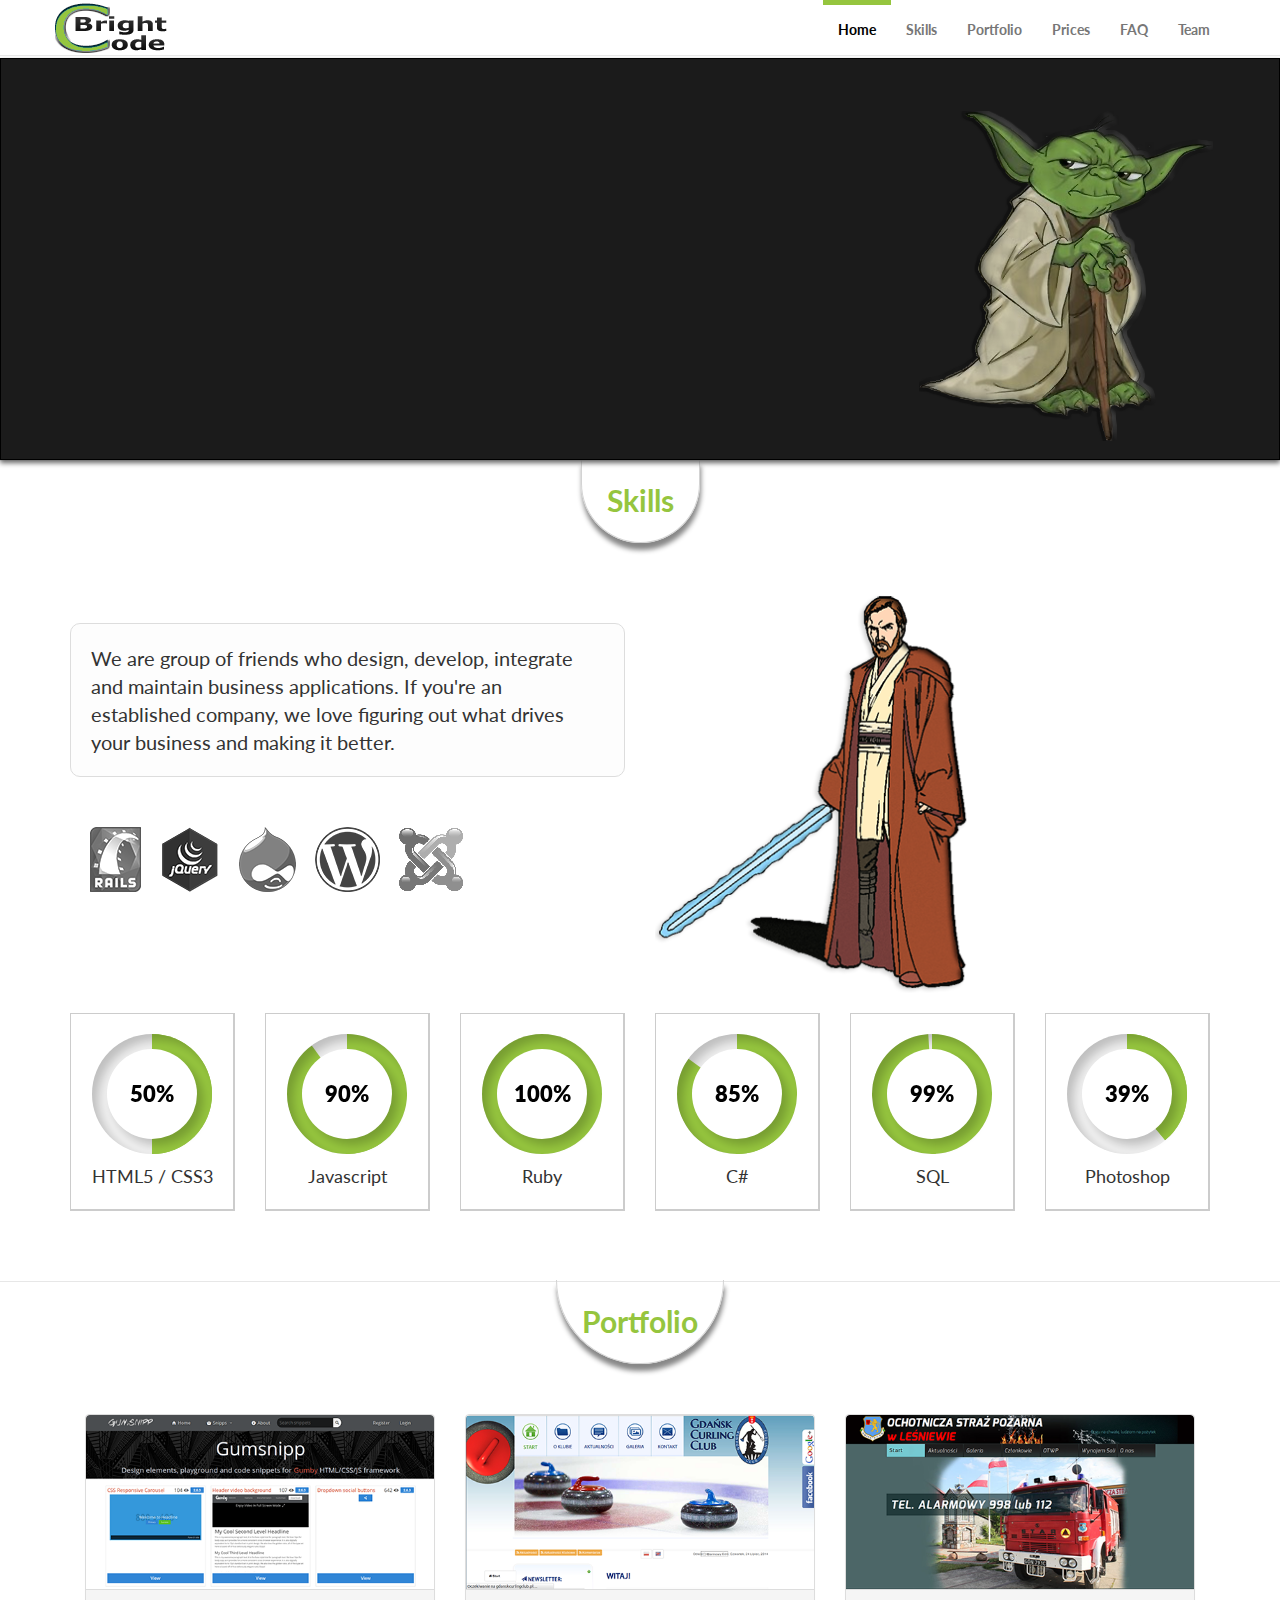
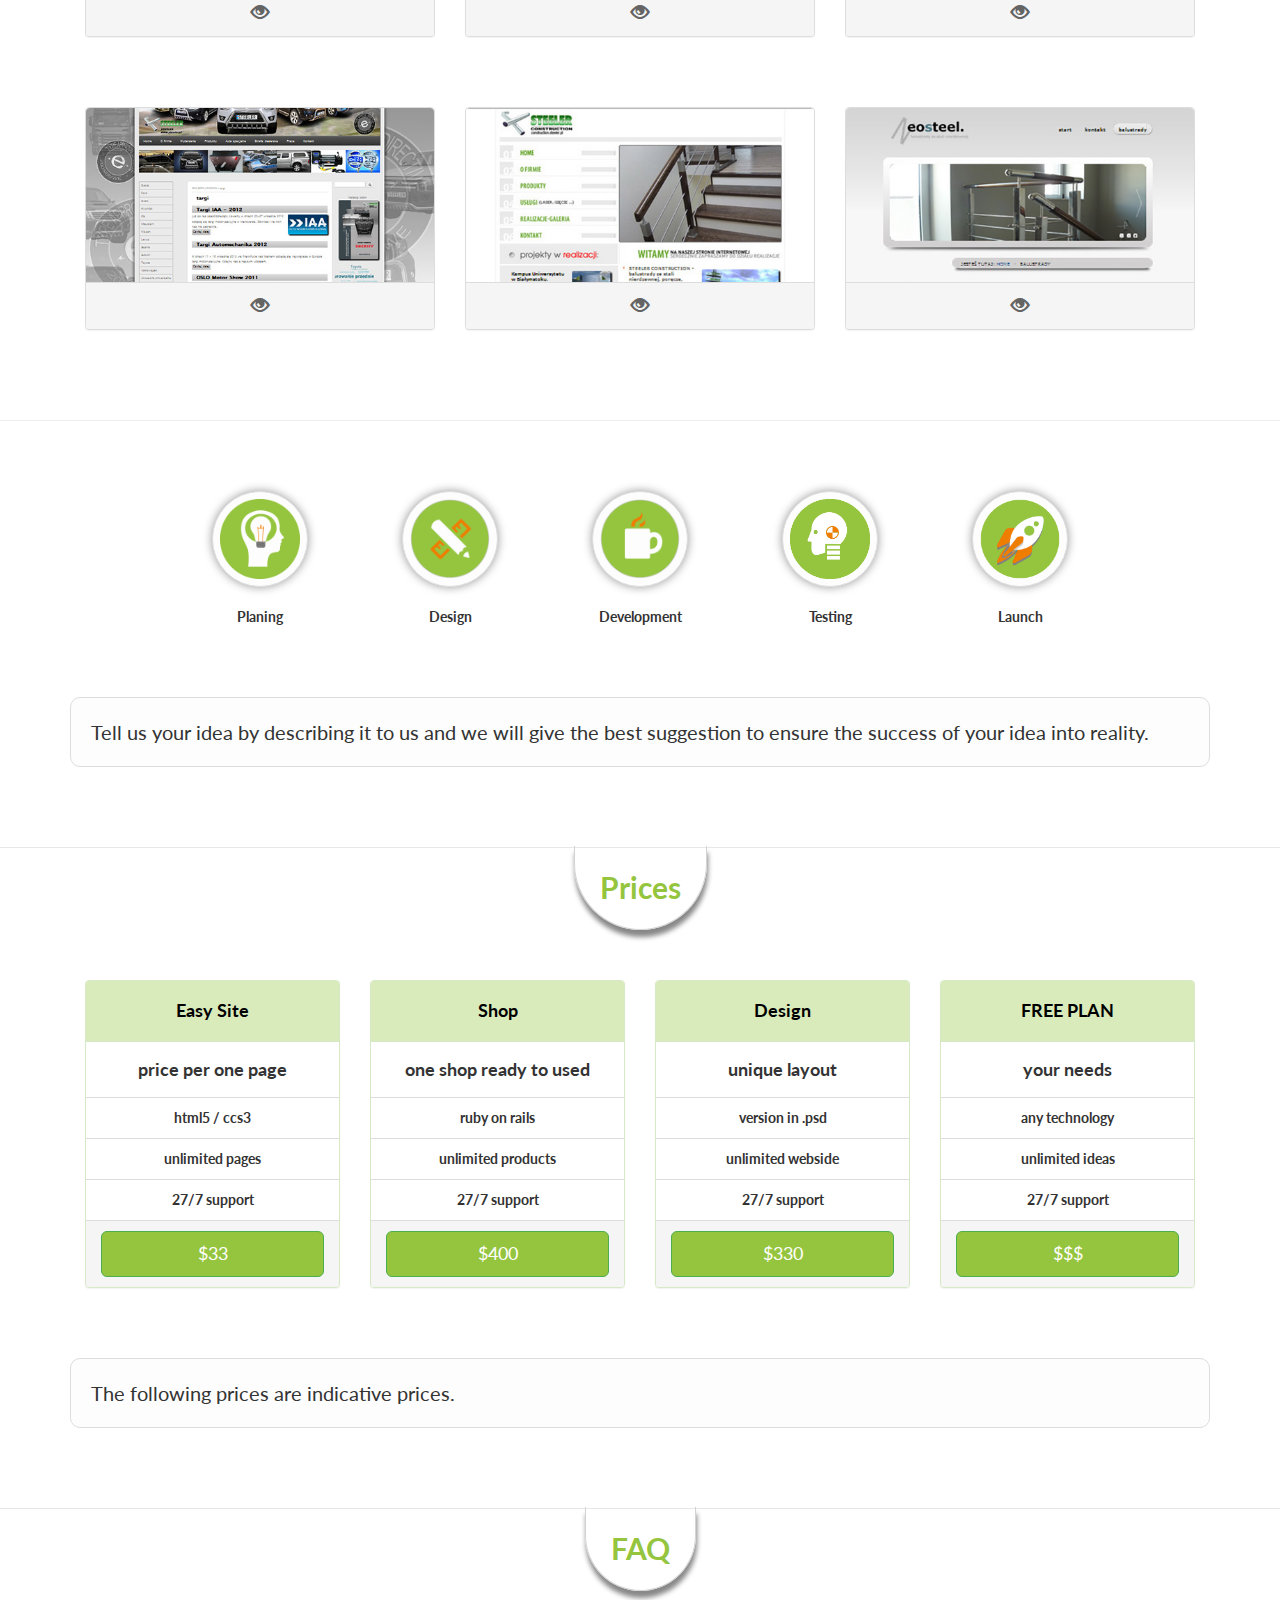
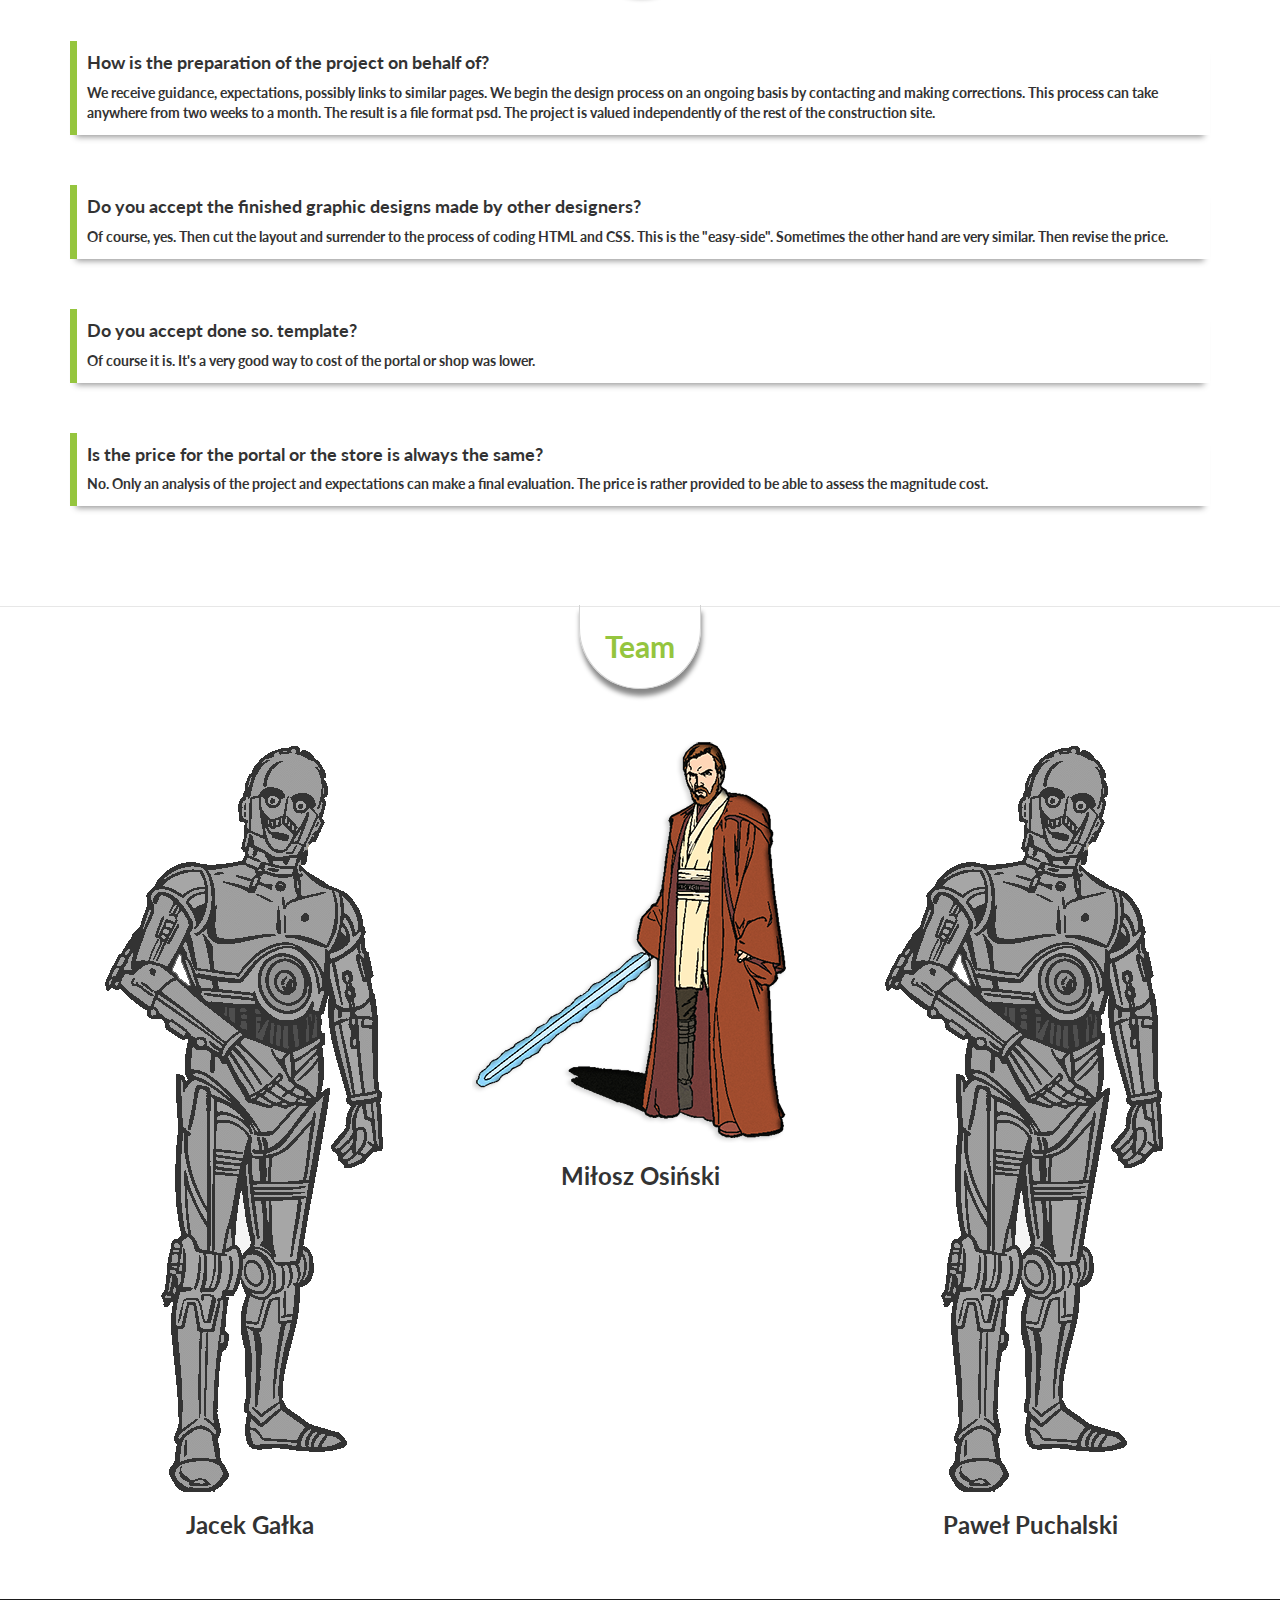
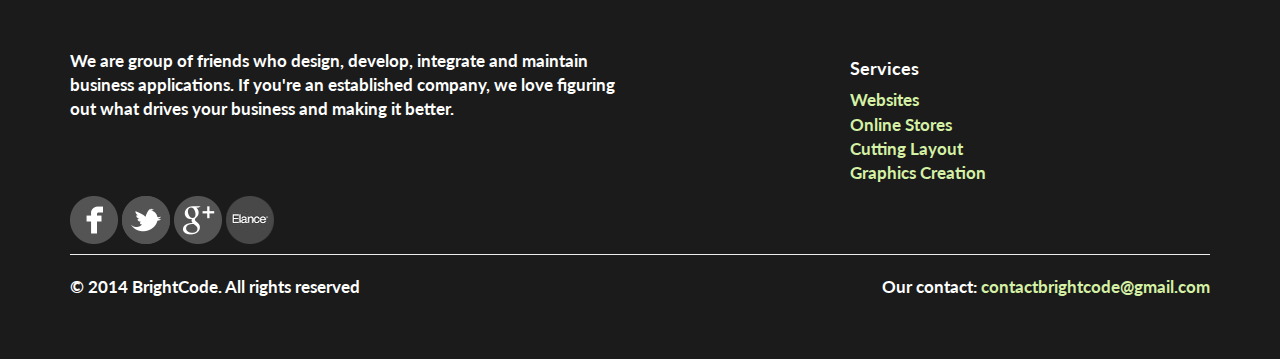
==== commit 5e997de9: "iconki socjalne" ====
--- a/index.html
+++ b/index.html
@@ -650,7 +650,7 @@
         </div>
 
         <a href="https://www.facebook.com/profile.php?id=100007739988759&fref=ts"><img src="img/socials/facebook.png" ></a>
-        <a href="#"><img src="img/socials/twitter.png" ></a>
+        <a href="https://twitter.com/BrightCodePL"><img src="img/socials/twitter.png" ></a>
         <a href="https://plus.google.com/114315871651373741289"><img src="img/socials/googleplus.png" ></a>
         <a href="https://www.bright-code.elance.com"><img src="img/socials/elance.png" ></a>
 
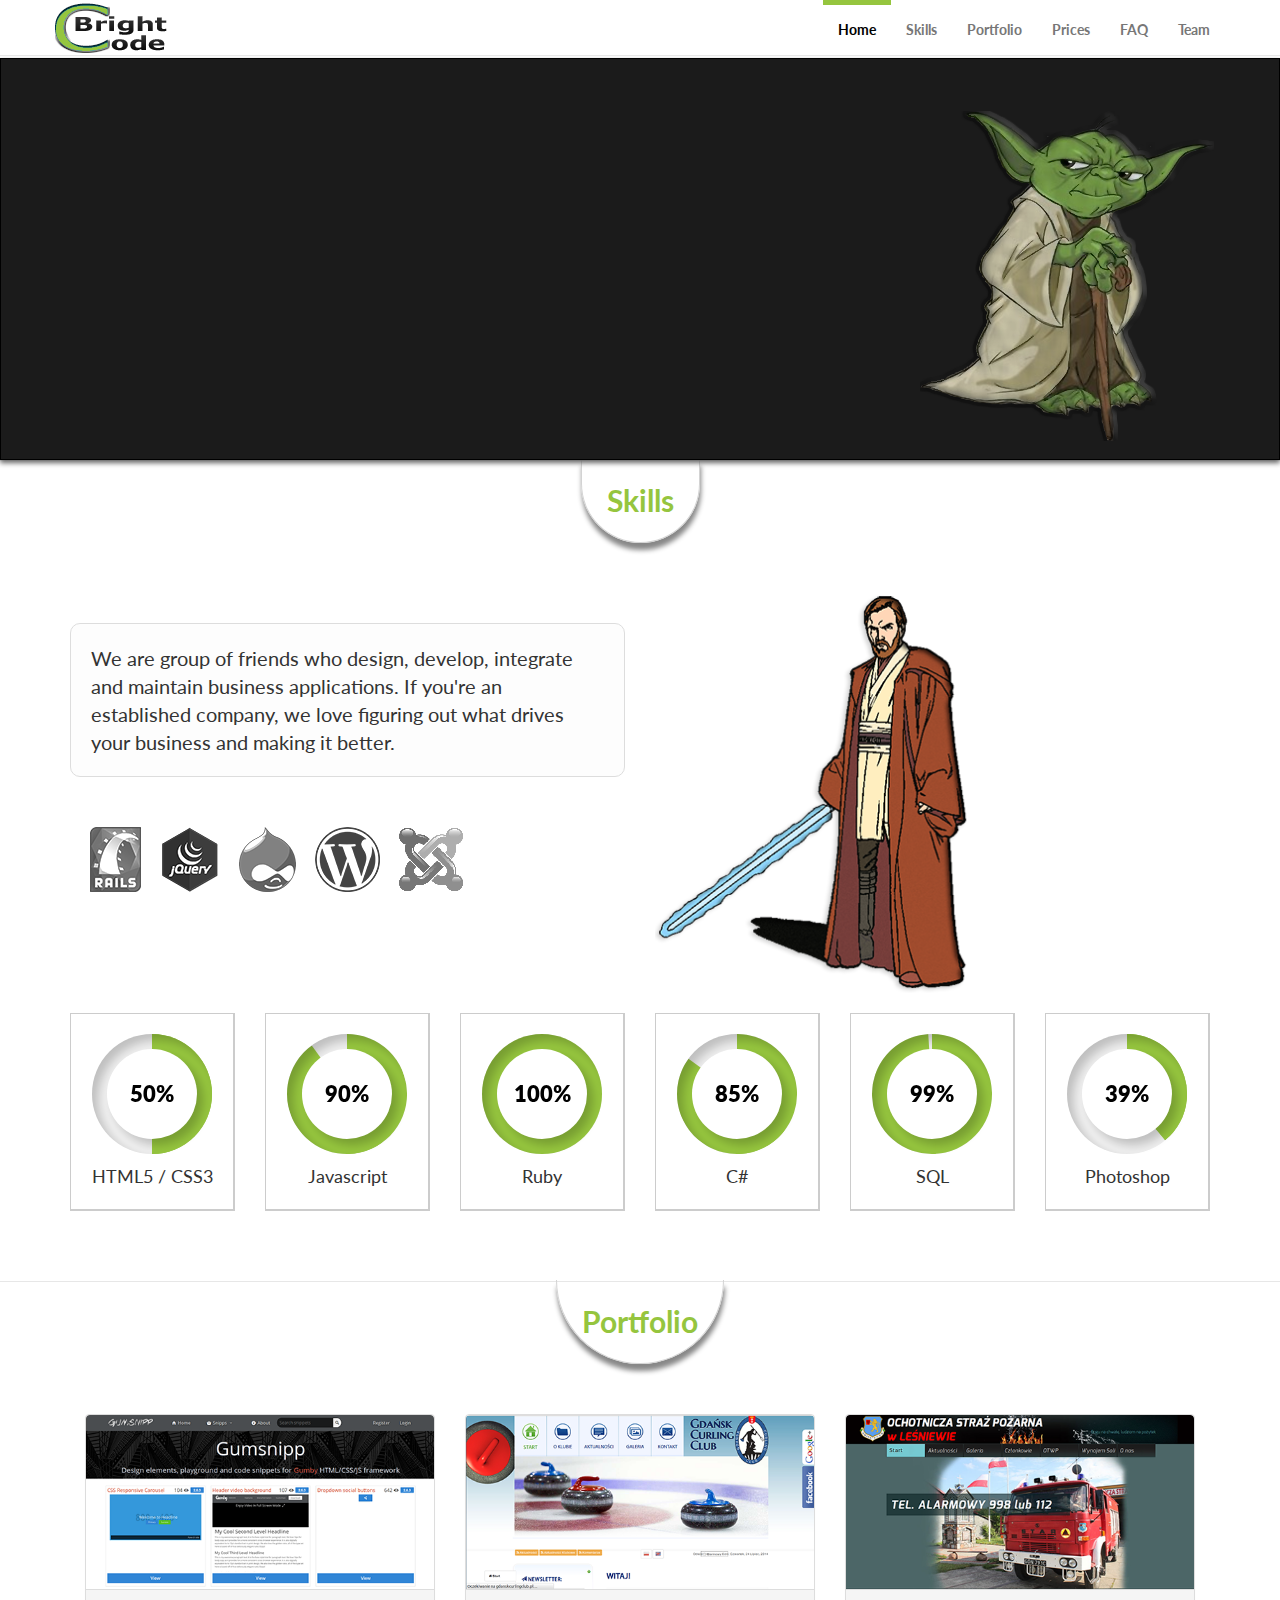
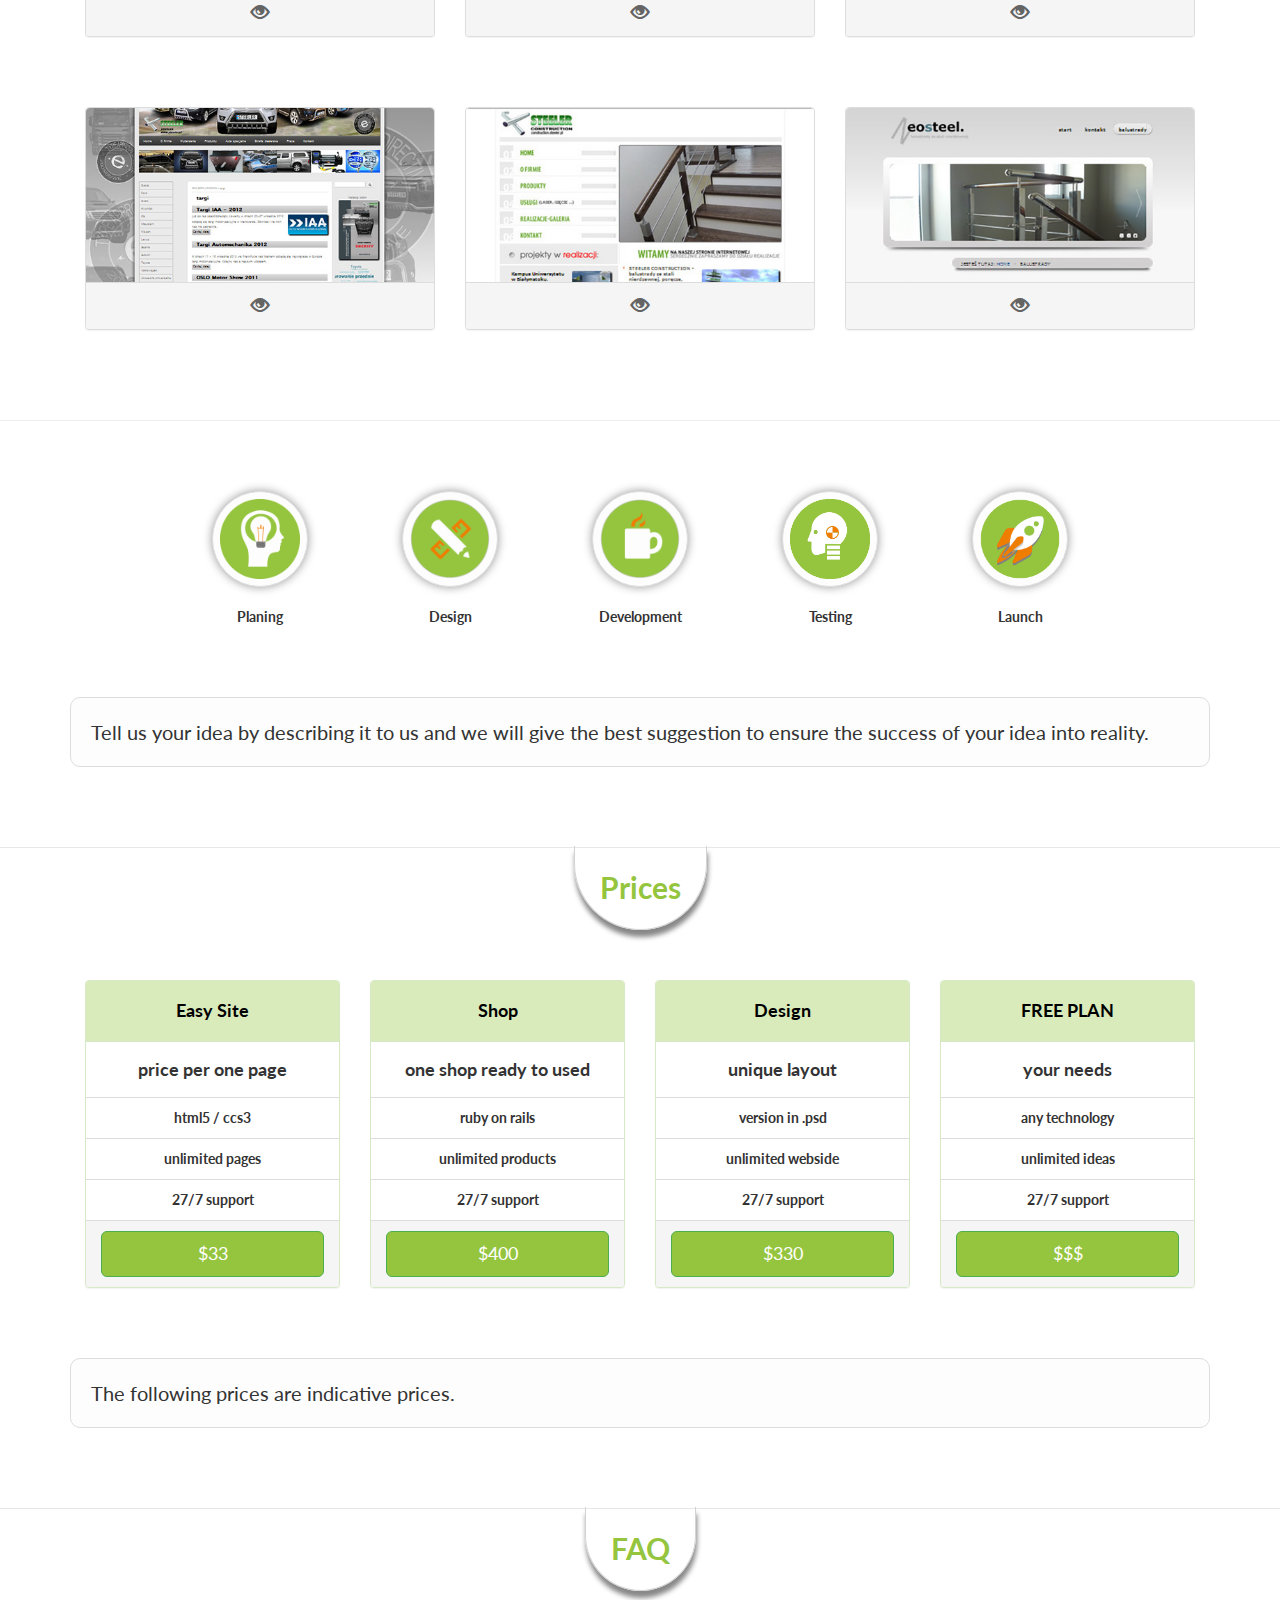
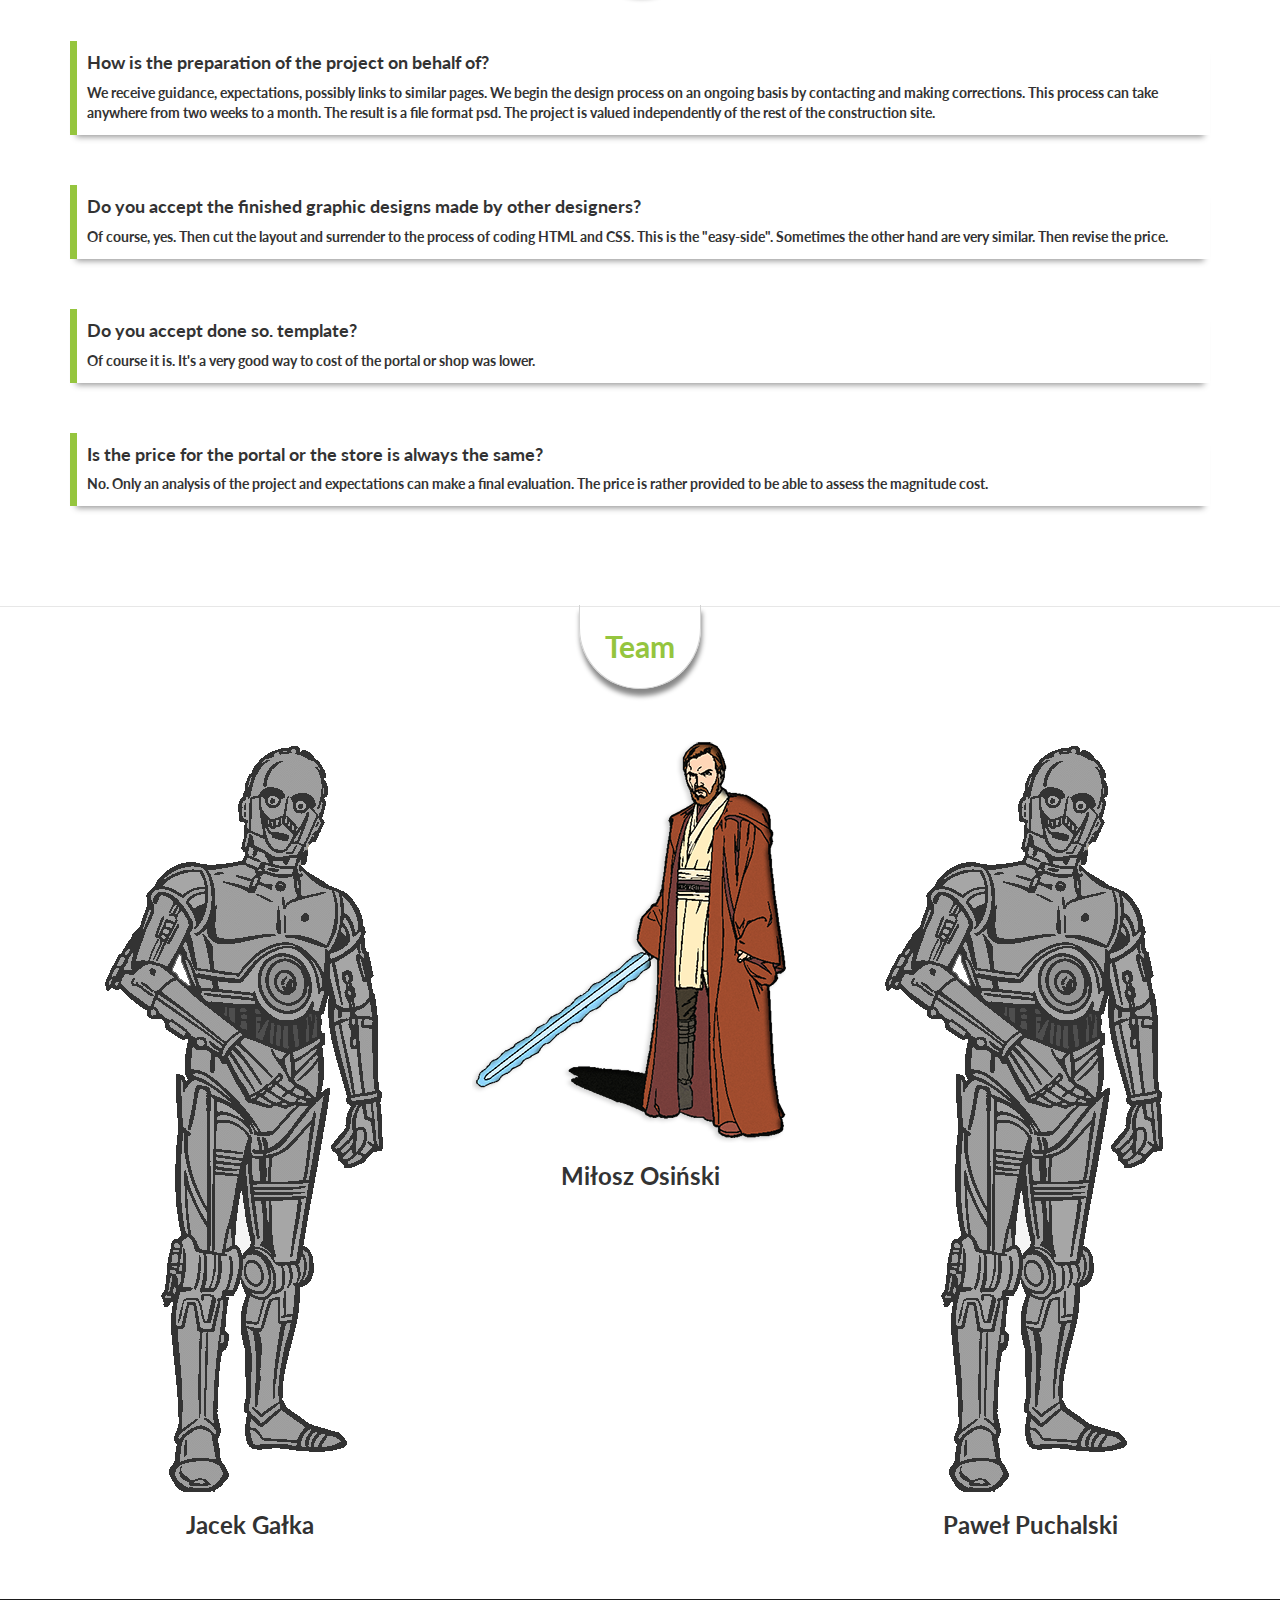
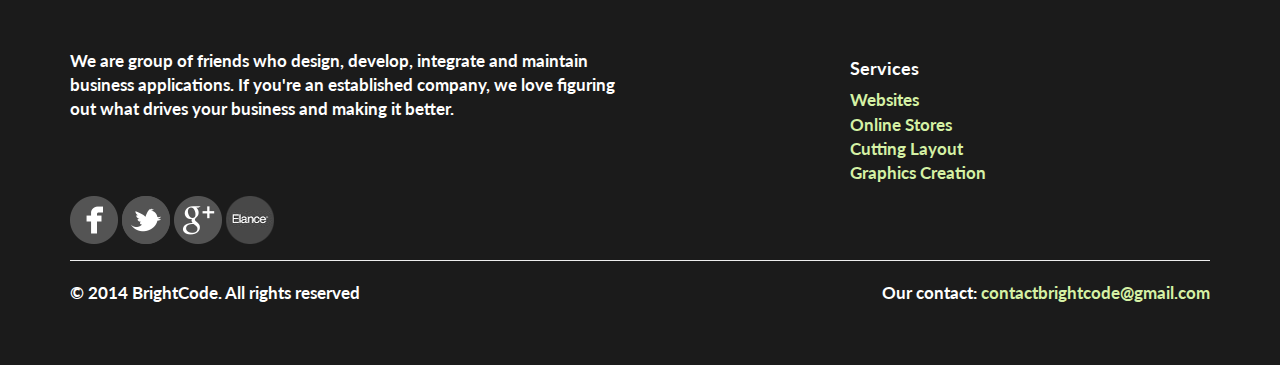
==== commit 102063f9: "hover social icons" ====
--- a/index.html
+++ b/index.html
@@ -649,10 +649,10 @@
           </div>
         </div>
 
-        <a href="https://www.facebook.com/profile.php?id=100007739988759&fref=ts"><img src="img/socials/facebook.png" ></a>
-        <a href="https://twitter.com/BrightCodePL"><img src="img/socials/twitter.png" ></a>
-        <a href="https://plus.google.com/114315871651373741289"><img src="img/socials/googleplus.png" ></a>
-        <a href="https://www.bright-code.elance.com"><img src="img/socials/elance.png" ></a>
+        <a class="facebook-icon" href="https://www.facebook.com/profile.php?id=100007739988759&fref=ts"></a>
+        <a class="twitter-icon" href="https://twitter.com/BrightCodePL"></a>
+        <a class="googleplus-icon" href="https://plus.google.com/114315871651373741289"></a>
+        <a class="elance-icon" href="https://www.bright-code.elance.com"></a>
 
         <hr>
 
--- a/css/landing-page.css
+++ b/css/landing-page.css
@@ -401,6 +401,44 @@
     color: #fff;
 }
 
+.facebook-icon, .twitter-icon, .googleplus-icon, .elance-icon {
+  width: 48px;
+  height: 48px;
+  display: inline-block;
+}
+
+.facebook-icon {
+     background-image: url(../img/socials/facebook.png);
+ }
+
+.twitter-icon {
+    background-image: url(../img/socials/twitter.png);
+}
+
+.googleplus-icon {
+    background-image: url(../img/socials/googleplus.png);
+}
+
+.elance-icon {
+    background-image: url(../img/socials/elance.png);
+}
+
+.facebook-icon:hover {
+    background-image: url(../img/socials/facebook_col.png);
+}
+
+.twitter-icon:hover {
+     background-image: url(../img/socials/twitter_col.png);
+ }
+
+.googleplus-icon:hover {
+    background-image: url(../img/socials/googleplus_col.png);
+}
+
+.elance-icon:hover {
+    background-image: url(../img/socials/elance_col.png);
+}
+
 .progress-steps {
   margin: 50px 0px;
 }
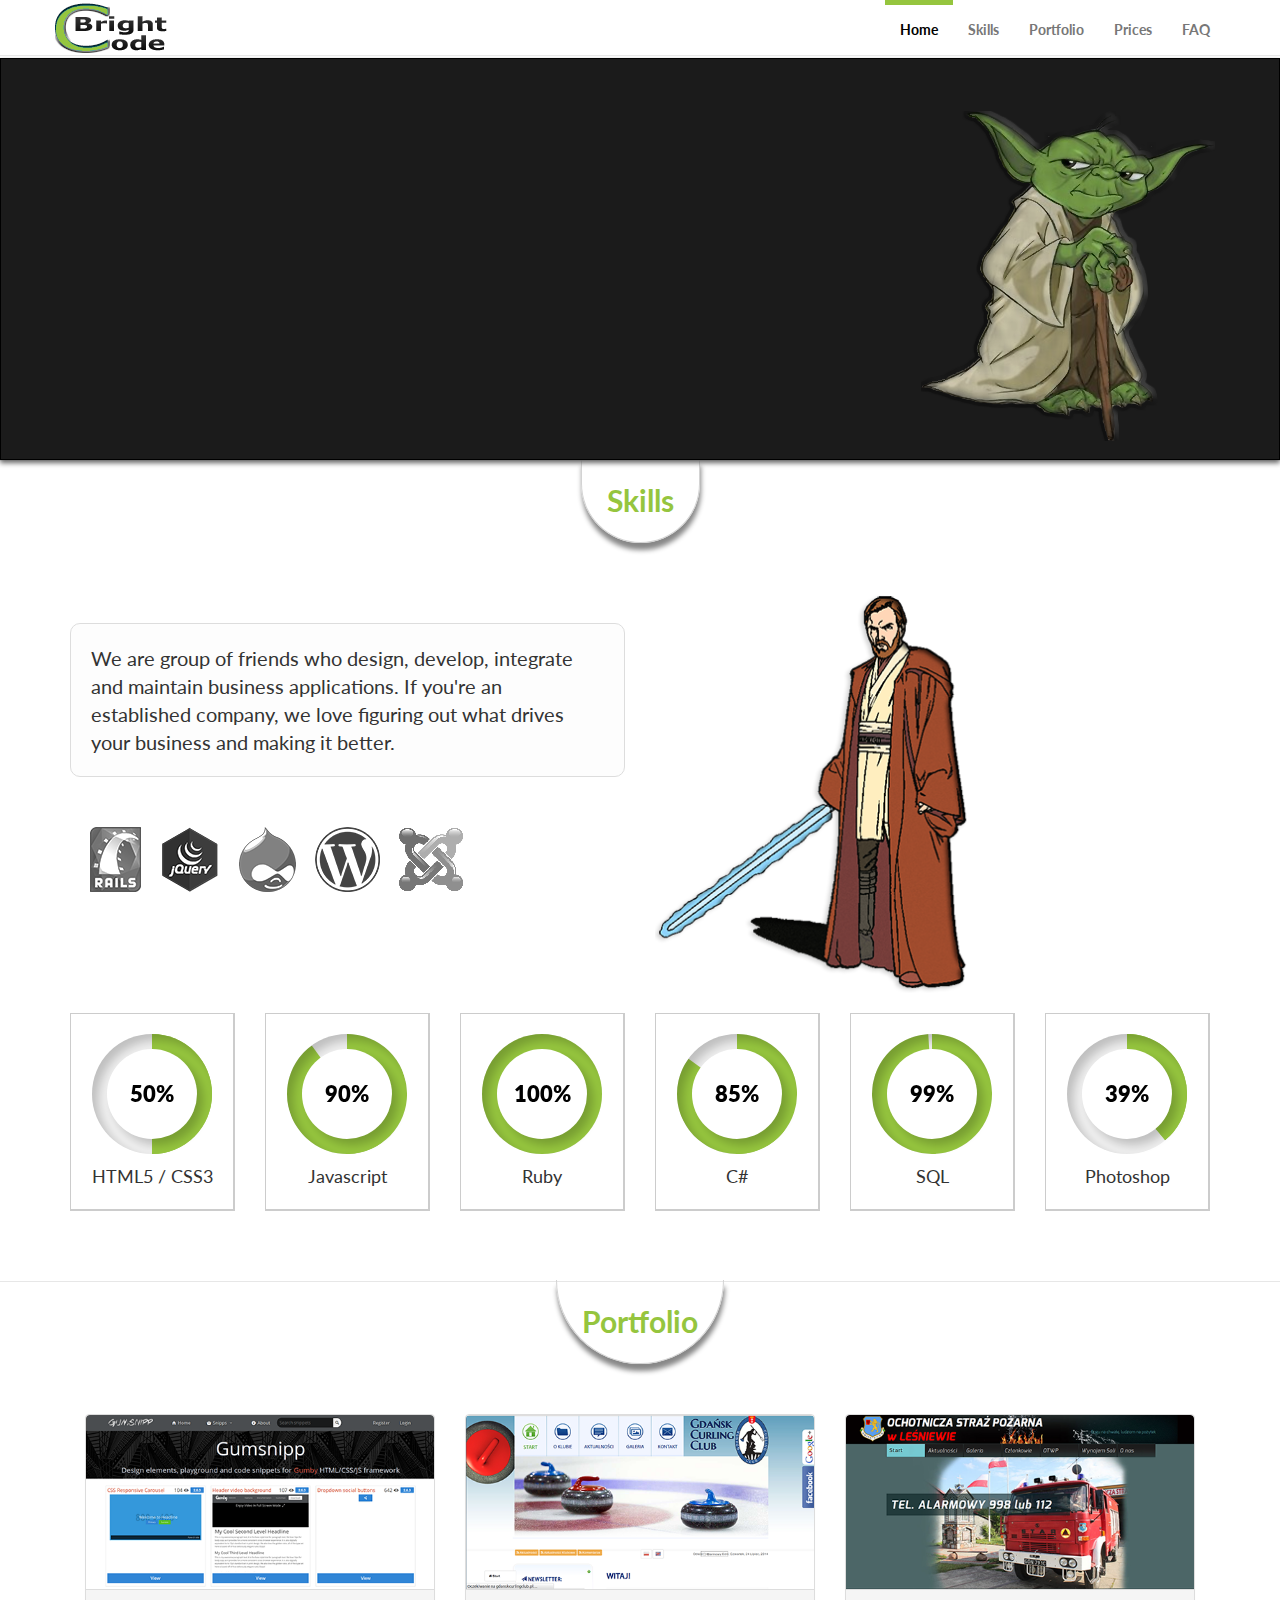
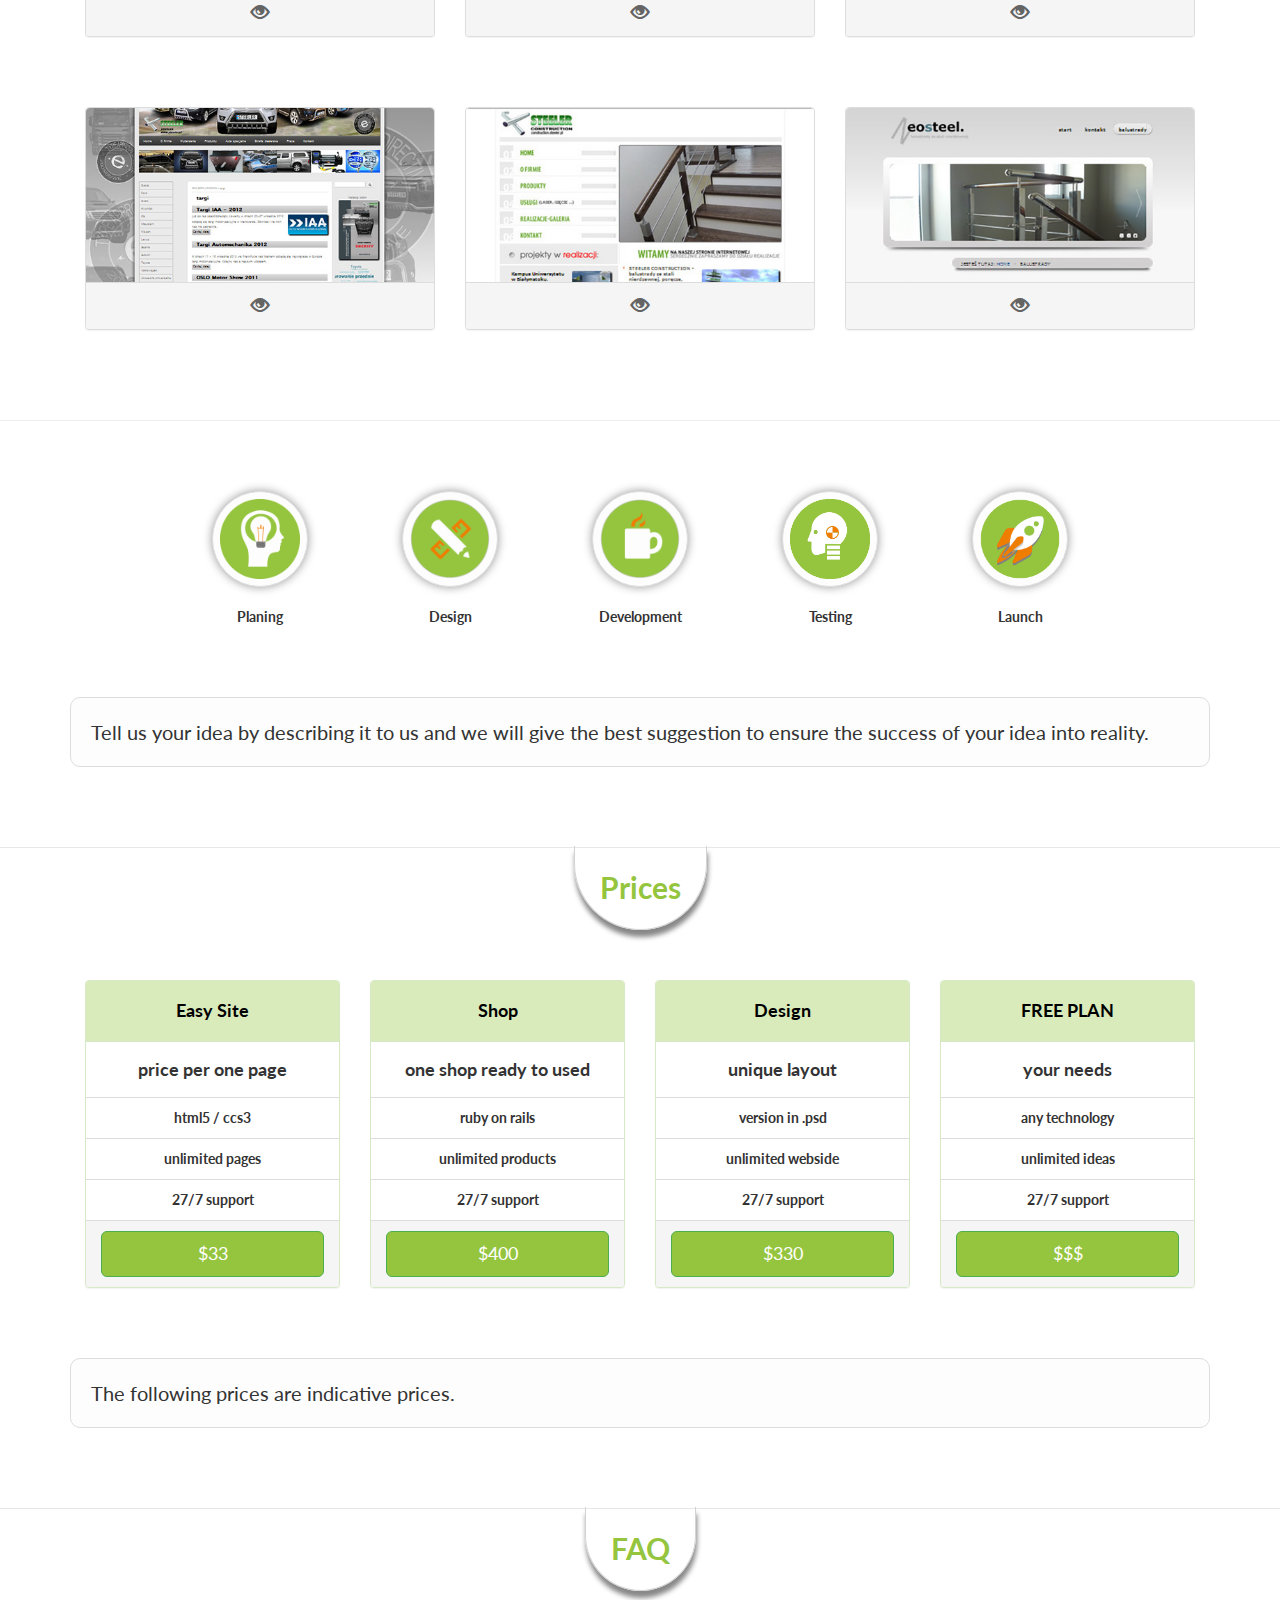
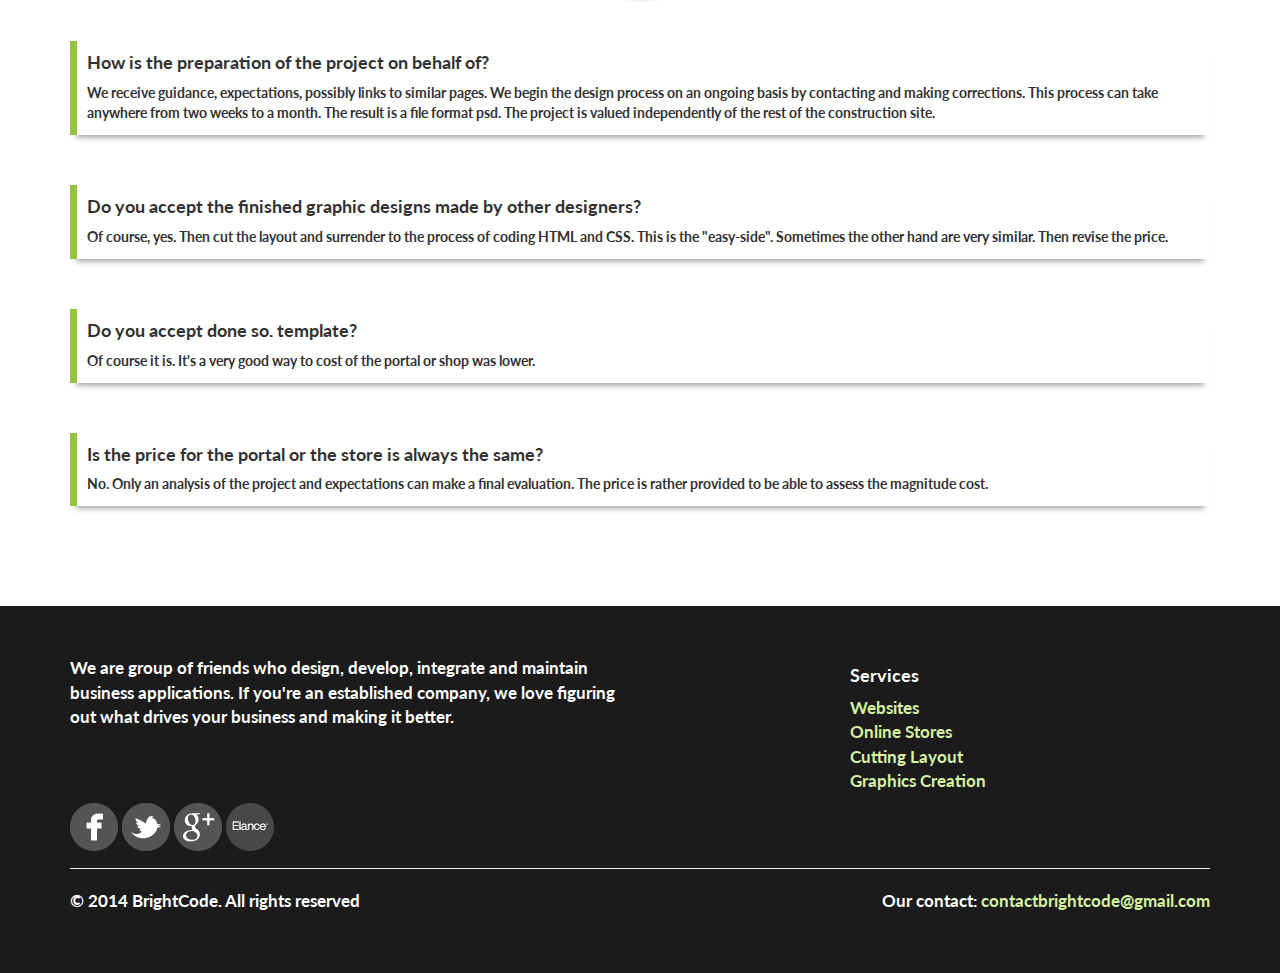
==== commit 2da2f68a: "team section hidden" ====
--- a/index.html
+++ b/index.html
@@ -51,7 +51,10 @@
             <li><a href="#portfolio">Portfolio</a>
             <li><a href="#prices">Prices</a></li>
             <li><a href="#faq">FAQ</a></li>
+
+            <!--
             <li><a href="#team">Team</a></li>
+            -->
           </ul>
         </div>
       </div>
@@ -603,6 +606,8 @@
       </div>
     </div>
 
+
+    <!--
     <div class="content-about-us" id="team">
       <div class="container">
         <h2 class="heading text-center">
@@ -631,6 +636,8 @@
         </div>
       </div>
     </div>
+
+    -->
 
     <div id="footer">
       <div class="container">
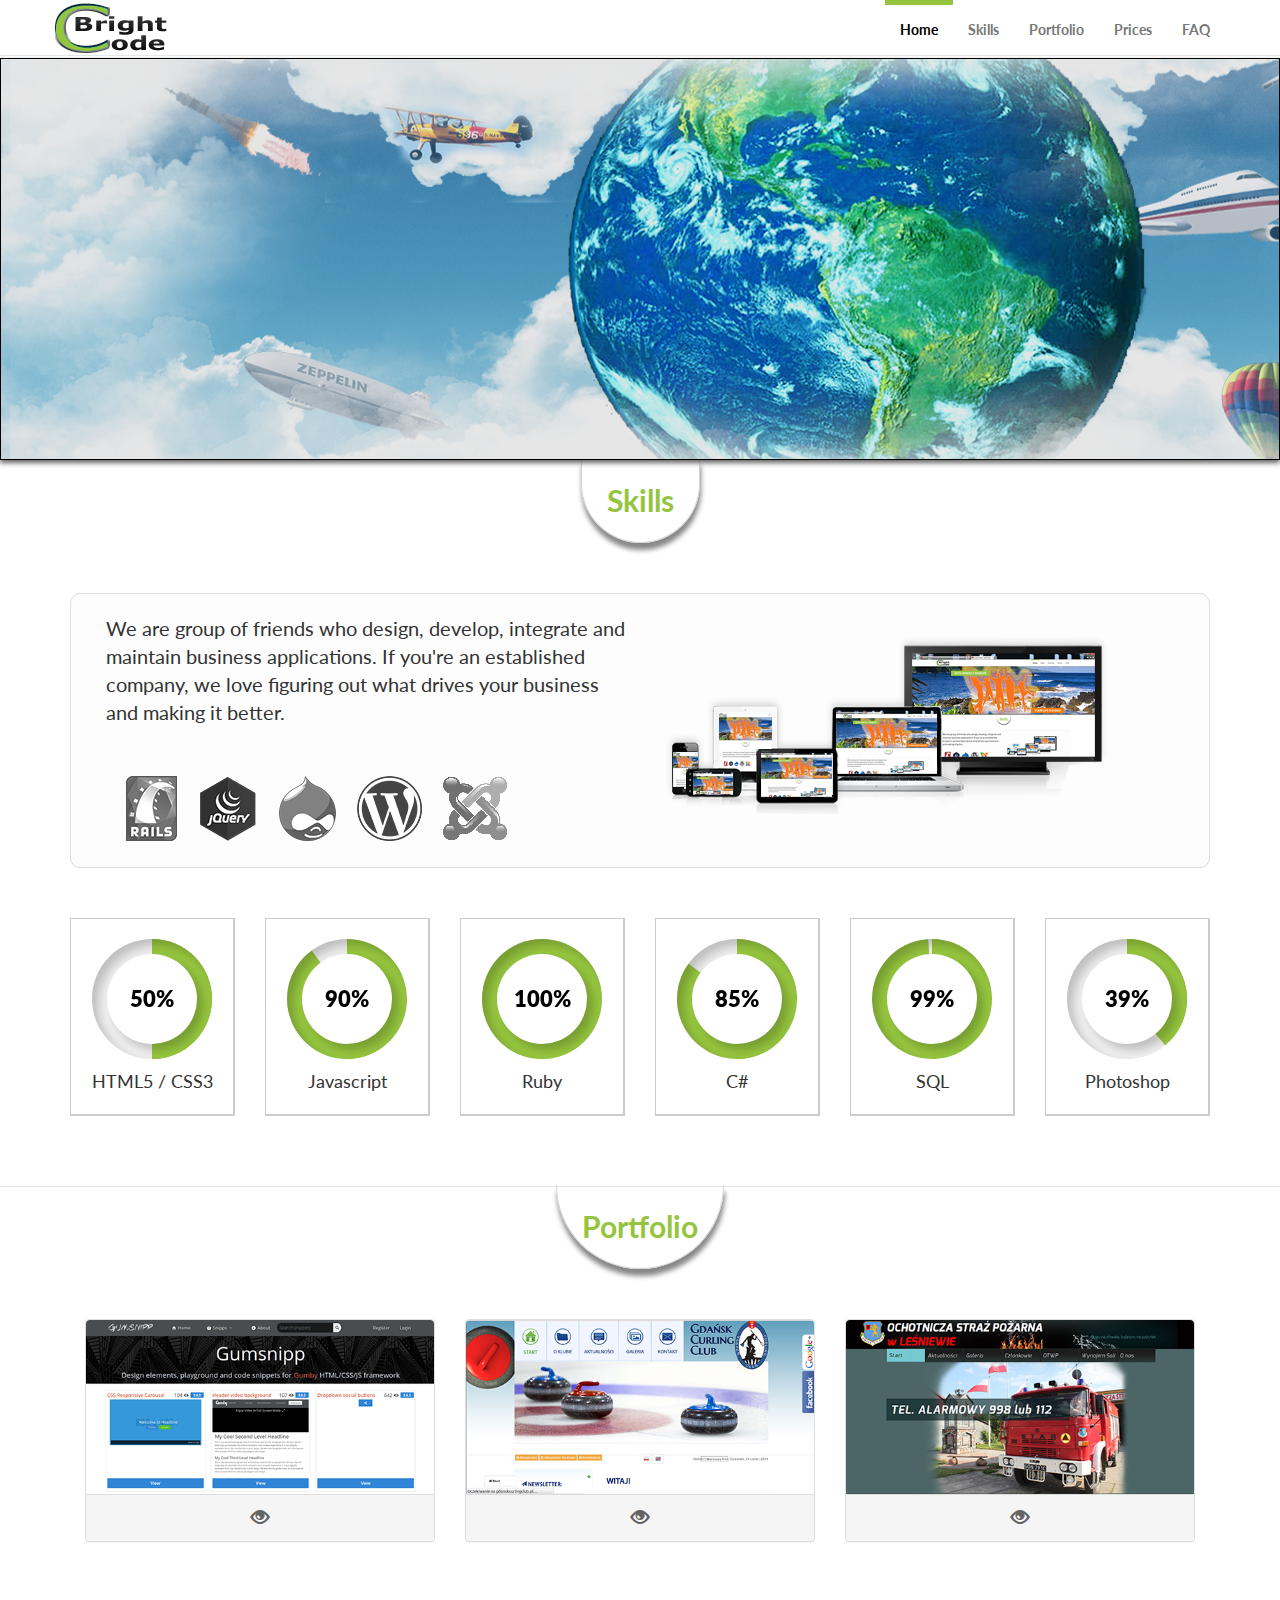
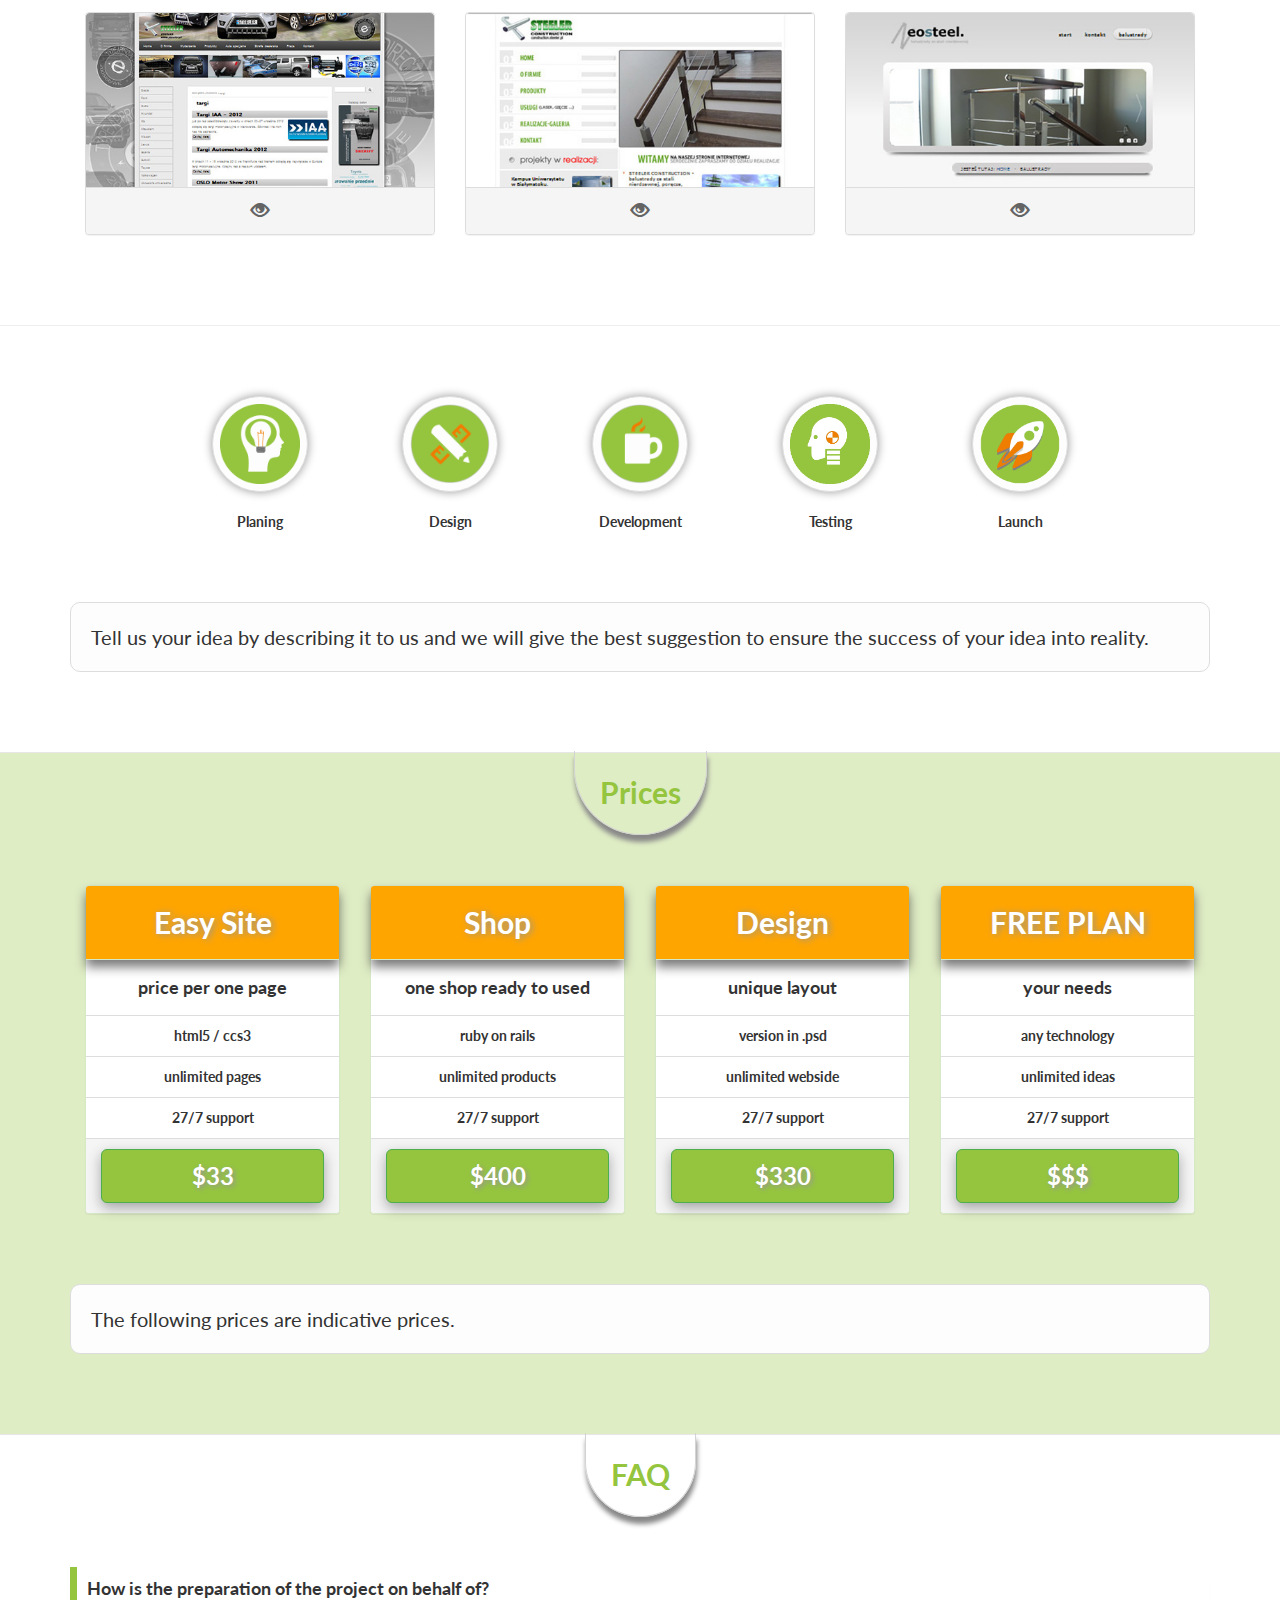
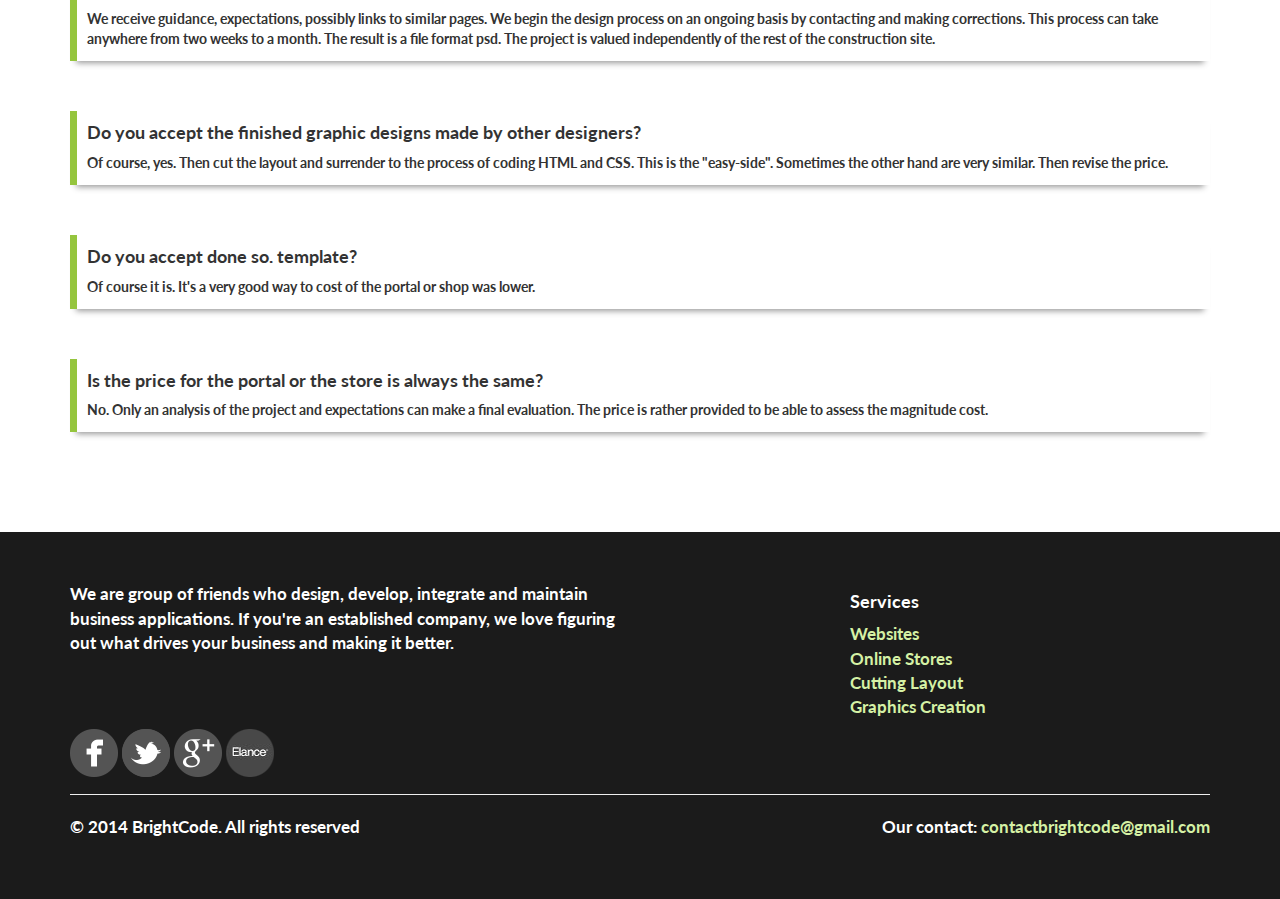
==== commit 49cccbf6: "slajder" ====
--- a/index.html
+++ b/index.html
@@ -66,68 +66,58 @@
           <div class="slider">
             <div class="fs_loader"></div>
             <div class="slide">
-              <img src="img/GS.png" width="849" height="849" data-position="-40,-117" data-in="bottomRight" data-delay="200">
-              <img src="img/yoda-logo.png" width="294" height="330" data-position="52,642" data-in="left" data-delay="200" data-out="right">
-
-              <p class="claim light-green" data-position="60,30" data-in="top" data-step="1" data-out="top" data-ease-in="easeOutBounce">
-              Always look on the bright side of code
-              </p>
-
-              <p class="teaser orange" data-position="120,30" data-in="left" data-step="2" data-delay="500">
-              clean code
-              </p>
-              <p class="teaser orange" data-position="120,30" data-in="left" data-step="2" data-special="cycle" data-delay="3000">
-              modern look
-              </p>
-              <p class="teaser orange" data-position="120,30" data-in="left" data-step="2" data-special="cycle" data-delay="5500" data-out="none">
-              advanced technology
+              <img src="img/clouds_earth_background.png" width="2200" height="650"  data-position="-120,-430" data-in="fade" data-out="fade">
+
+
+              <p class="claim light-green" data-position="120,30" data-in="top" data-step="1" data-out="top" data-ease-in="easeOutBounce">
+              EVERY DAY YOUR WEBSITE
+              </p>
+
+              <p class="teaser orange" data-position="180,30" data-in="left" data-step="2" data-delay="500">
+              makes your image
+              </p>
+              <p class="teaser orange" data-position="180,30" data-in="left" data-step="2" data-special="cycle" data-delay="3000">
+              gives people informations
+              </p>
+              <p class="teaser orange" data-position="180,30" data-in="left" data-step="2" data-special="cycle" data-delay="5500" data-out="none">
+              gives You freedom
               </p>
             </div>
             <div class="slide" data-in="slideLeft">
-              <img src="img/tekstSW.png" data-position="0,0" data-in="bottom" data-delay="0" data-out="fade">
-              <img src="img/cyborg_05.png"  data-position="25,685" data-in="fade" data-delay="100" data-out="right">
+                <img src="img/The_earth_at_night.png"  width="1900" height="750" data-position="-120,-430" data-in="fade" data-out="fade">
+
+
 
               <p class="claim light-green small" data-position="60,50" data-in="top" data-step="1" data-out="top">
-              What does it mean
+              EVERY NIGHT
               </p>
               <p class="teaser orange small" data-position="120,50" data-in="bottom" data-step="2" data-delay="500">
-              simply webside
+              still working
               </p>
               <p class="teaser orange small" data-position="150,50" data-in="bottom" data-step="2" data-delay="1500">
-              advanced portal
+              never can be tired
               </p>
               <p class="teaser orange small" data-position="180,50" data-in="bottom" data-step="2" data-delay="2500">
-              effective store
+              always smiling
               </p>
               <p class="teaser orange small" data-position="210,50" data-in="bottom" data-step="2" data-delay="3500">
-              web aplication
+              ready for a change
               </p>
               <p class="teaser orange small" data-position="240,50" data-in="bottom" data-step="2" data-delay="4500">
-              every your idea
-              </p>
-
-              <img src="" data-position="105,180" data-in="fade" data-delay="500" data-out="bottomRight">
+              for your pleasure
+              </p>
+
             </div>
             <div class="slide">
-              <img src="img/symbol_republic.png" data-position="-320,130" data-in="bottomLeft" data-delay="100" data-out="fade" style="width:auto; height:auto">
-              <img src="img/symbol05.png" width="400" height="400"data-position="52,46" data-in="bottomLeft" data-delay="100" data-out="fade">
-              <img src="img/symbol06.png" width="300" height="300" data-position="250,830" data-in="bottomLeft" data-delay="100" data-out="fade">
-              <img src="img/logo_symbol_01_chrom.png" width="300" height="300" data-position="100,100" data-in="bottomRight" data-delay="200">
-
-              <p class="claim light-green" data-position="60,40" data-in="top" data-step="1" data-out="top" data-ease-in="easeOutBounce">
-              May the Force be with you
-              </p>
-
-              <img src="img/robot_01_shadow.png" width="66" height="107" data-position="40,970" data-in="left" data-delay="100" data-out="right">
-              <img src="img/robot_01_shadow.png" width="73" height="118" data-position="50,962" data-in="left" data-delay="200" data-out="right">
-              <img src="img/robot_01_shadow.png" width="81" height="131" data-position="60,946" data-in="left" data-delay="300" data-out="right">
-              <img src="img/robot_01_shadow.png" width="90" height="145" data-position="70,922" data-in="left" data-delay="400" data-out="right">
-              <img src="img/robot_01_shadow.png" width="99" height="161" data-position="80,890" data-in="left" data-delay="500" data-out="right">
-              <img src="img/robot_01_shadow.png" width="110" height="178" data-position="90,850" data-in="left" data-delay="600" data-out="right">
-              <img src="img/robot_01_shadow.png" width="122" height="197" data-position="100,802" data-in="left" data-delay="400" data-out="right">
-              <img src="img/robot_01_shadow.png" width="135" height="218" data-position="110,746" data-in="left" data-delay="500" data-out="right">
-              <img src="img/robot_01_shadow.png" width="149" height="242" data-position="120,682" data-in="left" data-delay="600" data-out="right">
-              <img src="img/robot_04.png" width="165" height="268" data-position="130,610" data-in="left" data-delay="700" data-out="left">
+                <img src="img/hawaii-95955_1280.png"  data-position="-120,-430" data-in="fade" data-out="fade">
+
+              <p class="claim light-green" data-position="60,40" data-in="top" data-step="1" data-out="bottom" data-ease-in="easeOutBounce">
+                With perfect website
+            </p>
+                <p class="claim orange" data-position="200,740" data-in="bottom" data-step="1" data-out="top" data-delay="400" data-ease-in="easeOutBounce">
+                    your life is easier
+                </p>
+
             </div>
           </div>
         </div>
@@ -139,9 +129,9 @@
         <h2 class="heading text-center">
           <div class="box">Skills</div>
         </h2>
-        <div class="row">
+        <div class="row lead description">
           <div class="col-md-6">
-            <p class="lead description">
+            <p>
               We are group of friends who design, develop, integrate and maintain business applications.
               If you're an established company, we love figuring out what drives your business and making it better.
             </p>
@@ -154,7 +144,7 @@
             </div>
           </div>
           <div class="col-md-6">
-            <img src="img/rycerz_01.png" class="hidden-xs hidden-sm obiwan-img" />
+            <img src="img/Responsive_Web_Design1.png" class="hidden-xs hidden-sm troche_nizej" />
           </div>
         </div>
         <div class="row circle-progress">
@@ -676,11 +666,21 @@
       </div>
     </div>
 
-    <script src="js/jquery-1.11.0.js"></script>
+    <script src="js/jquery-1.11.1.min.js"></script>
     <script src="js/bootstrap.min.js"></script>
     <script src="js/less.min.js"></script>
     <script type="text/javascript" src="js/jquery.fractionslider.js"></script>
     <script src="js/main.js" type="text/javascript" charset="utf-8"></script>
+
+    <script>
+
+        $(".wspolpraca").jCarouselLite({
+            auto: 1,
+            speed: 3000,
+            visible: 4
+        });
+
+    </script>
     <script>
     $('body').scrollspy({ target: '.main-navbar', offset: 51 })
     var offset = 50;
--- a/css/landing-page.css
+++ b/css/landing-page.css
@@ -330,6 +330,7 @@
 .content-projects .panel {
   overflow: hidden;
   position: relative;
+
 }
 
 .content-projects .panel-image {
@@ -384,6 +385,12 @@
 
 .panel-footer a.btn-success {
   background-color: #95c53e;
+    -webkit-box-shadow: 0px 5px 13px 0px rgba(51, 50, 50, 0.41);
+    -moz-box-shadow:    0px 5px 13px 0px rgba(51, 50, 50, 0.41);
+    box-shadow:         0px 5px 13px 0px rgba(51, 50, 50, 0.41);
+    font-size: 24px;
+    font-weight: bold;
+    text-shadow: 2px 2px 5px rgba(150, 150, 150, 1);
 }
 
 #footer {
@@ -441,6 +448,7 @@
 
 .progress-steps {
   margin: 50px 0px;
+
 }
 
 .progress-steps .status {
@@ -471,6 +479,30 @@
 }
 
 .content-prices .panel-heading {
-  background-color: #daebbb !important;
-  color: #000;
-}
+  background-color: orange !important;
+    -webkit-box-shadow: 0px 7px 11px 0px rgba(51, 50, 50, 0.66);
+    -moz-box-shadow:    0px 7px 11px 0px rgba(51, 50, 50, 0.66);
+    box-shadow:         0px 7px 11px 0px rgba(51, 50, 50, 0.66);
+
+}
+
+#prices{
+    background-color: rgba(149, 197, 62, 0.3);
+}
+
+
+.content-prices .panel-heading h4{
+
+    background-color: orange !important;
+    color: white;
+    font-size: 30px !important;
+    text-shadow: 2px 1px 7px rgba(150, 150, 150, 1);
+
+}
+
+.panel-success{
+
+}
+.troche_nizej{
+    margin-top: 20px;
+}--- a/css/fractionslider.css
+++ b/css/fractionslider.css
@@ -97,6 +97,8 @@
 
 }
 
+
+
 .slide p.claim{
     display:block;
     line-height:100% !important;
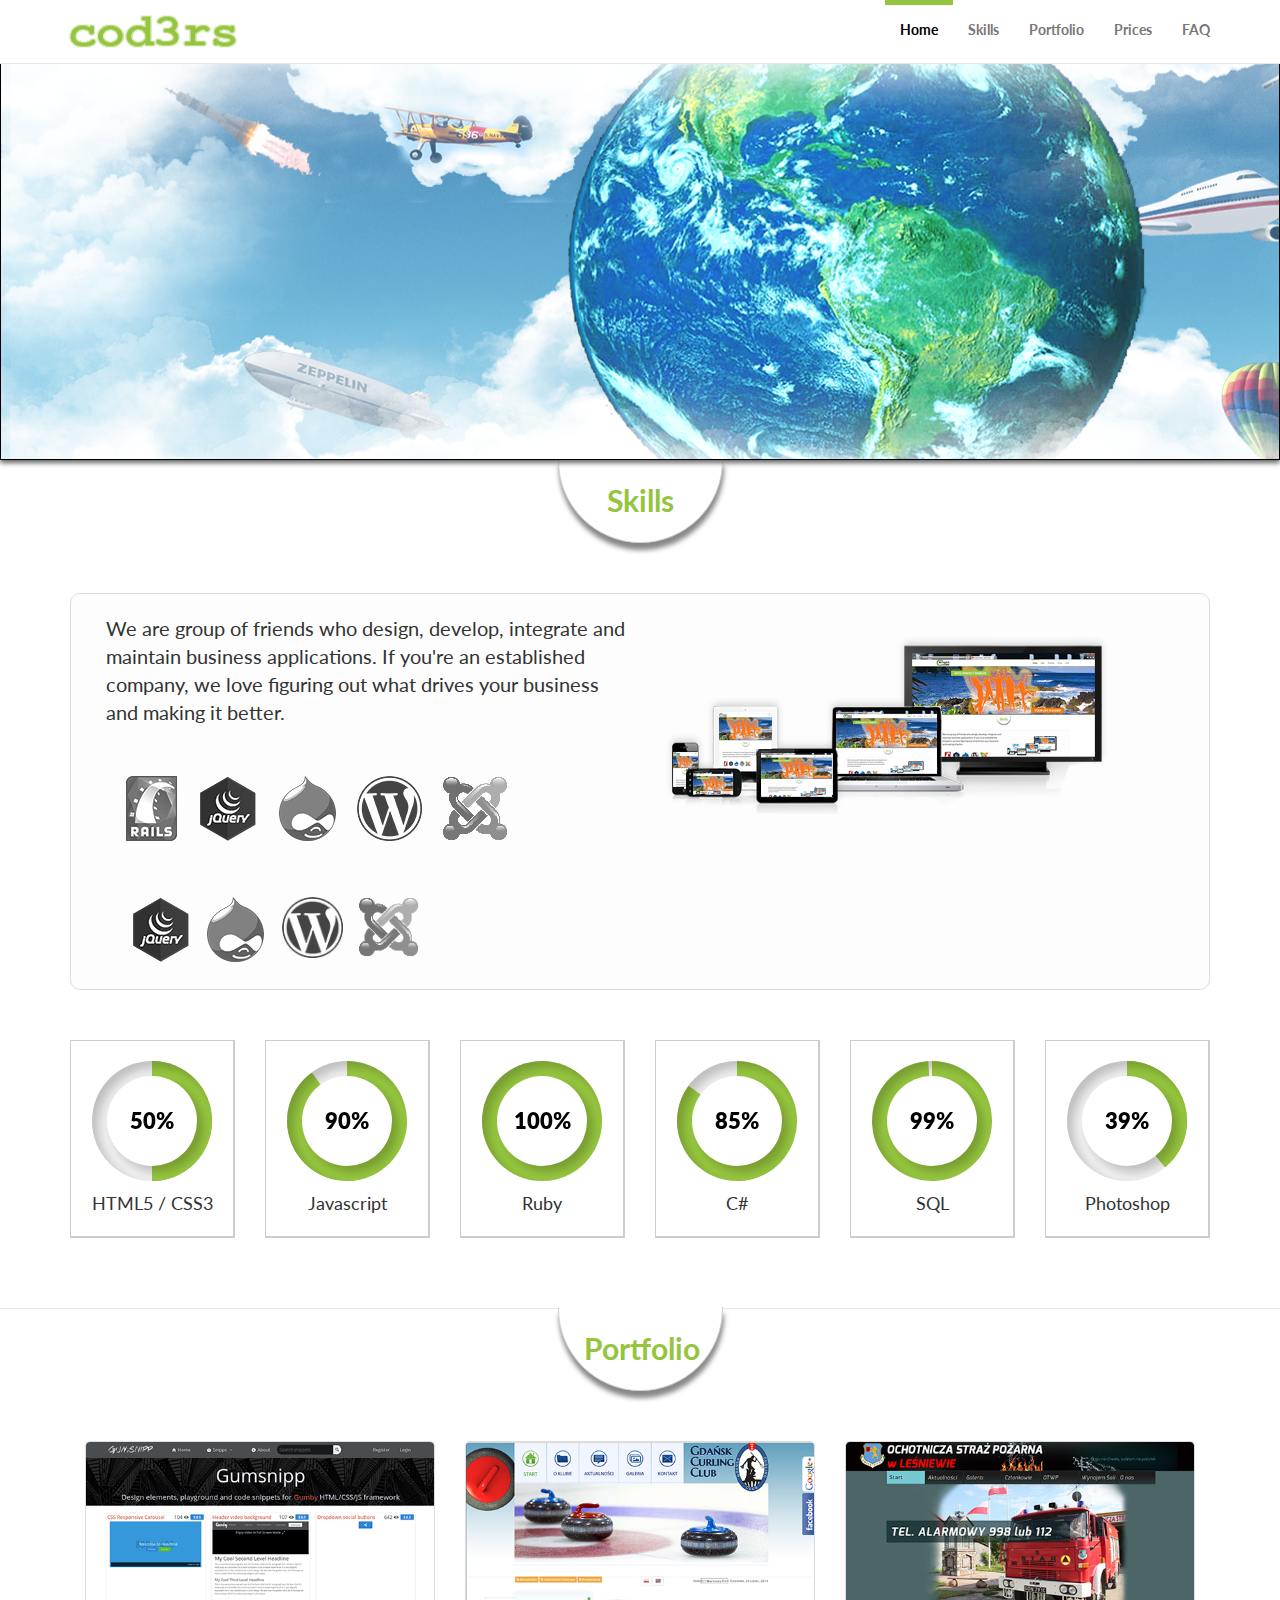
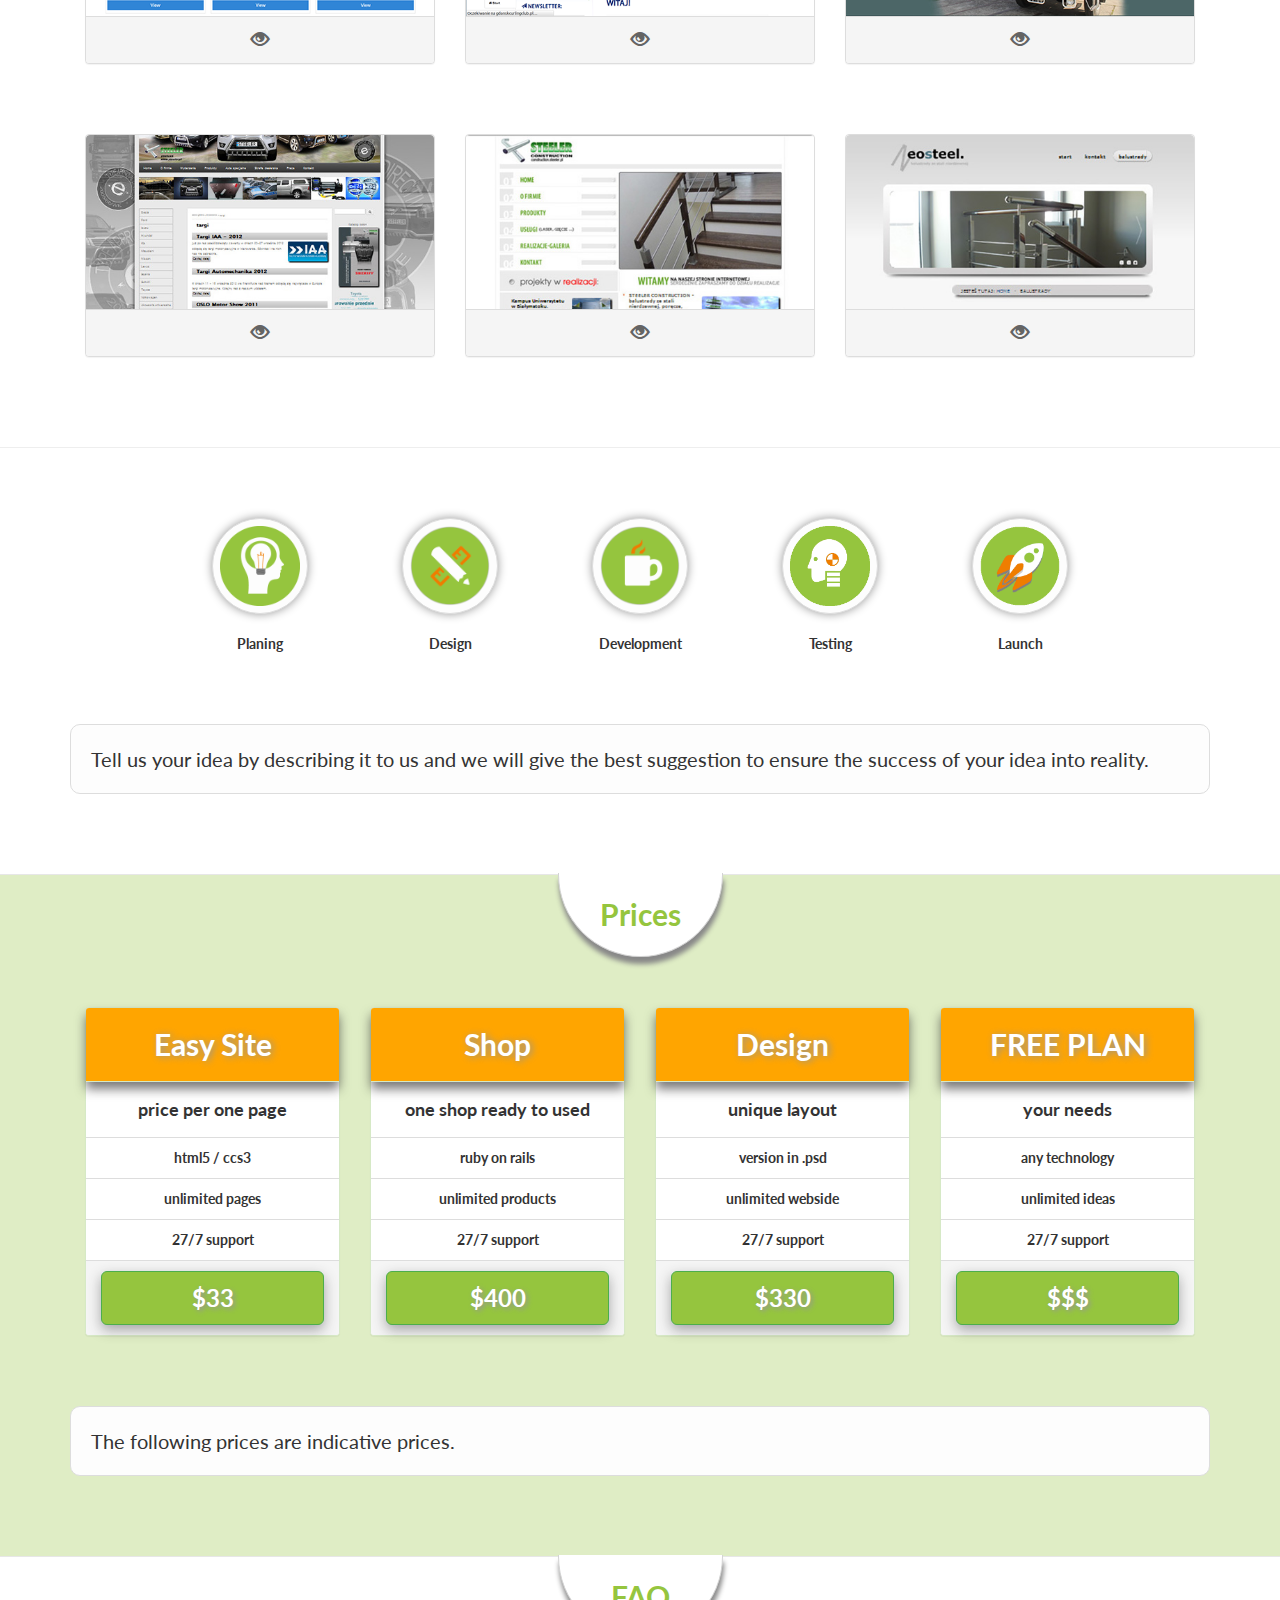
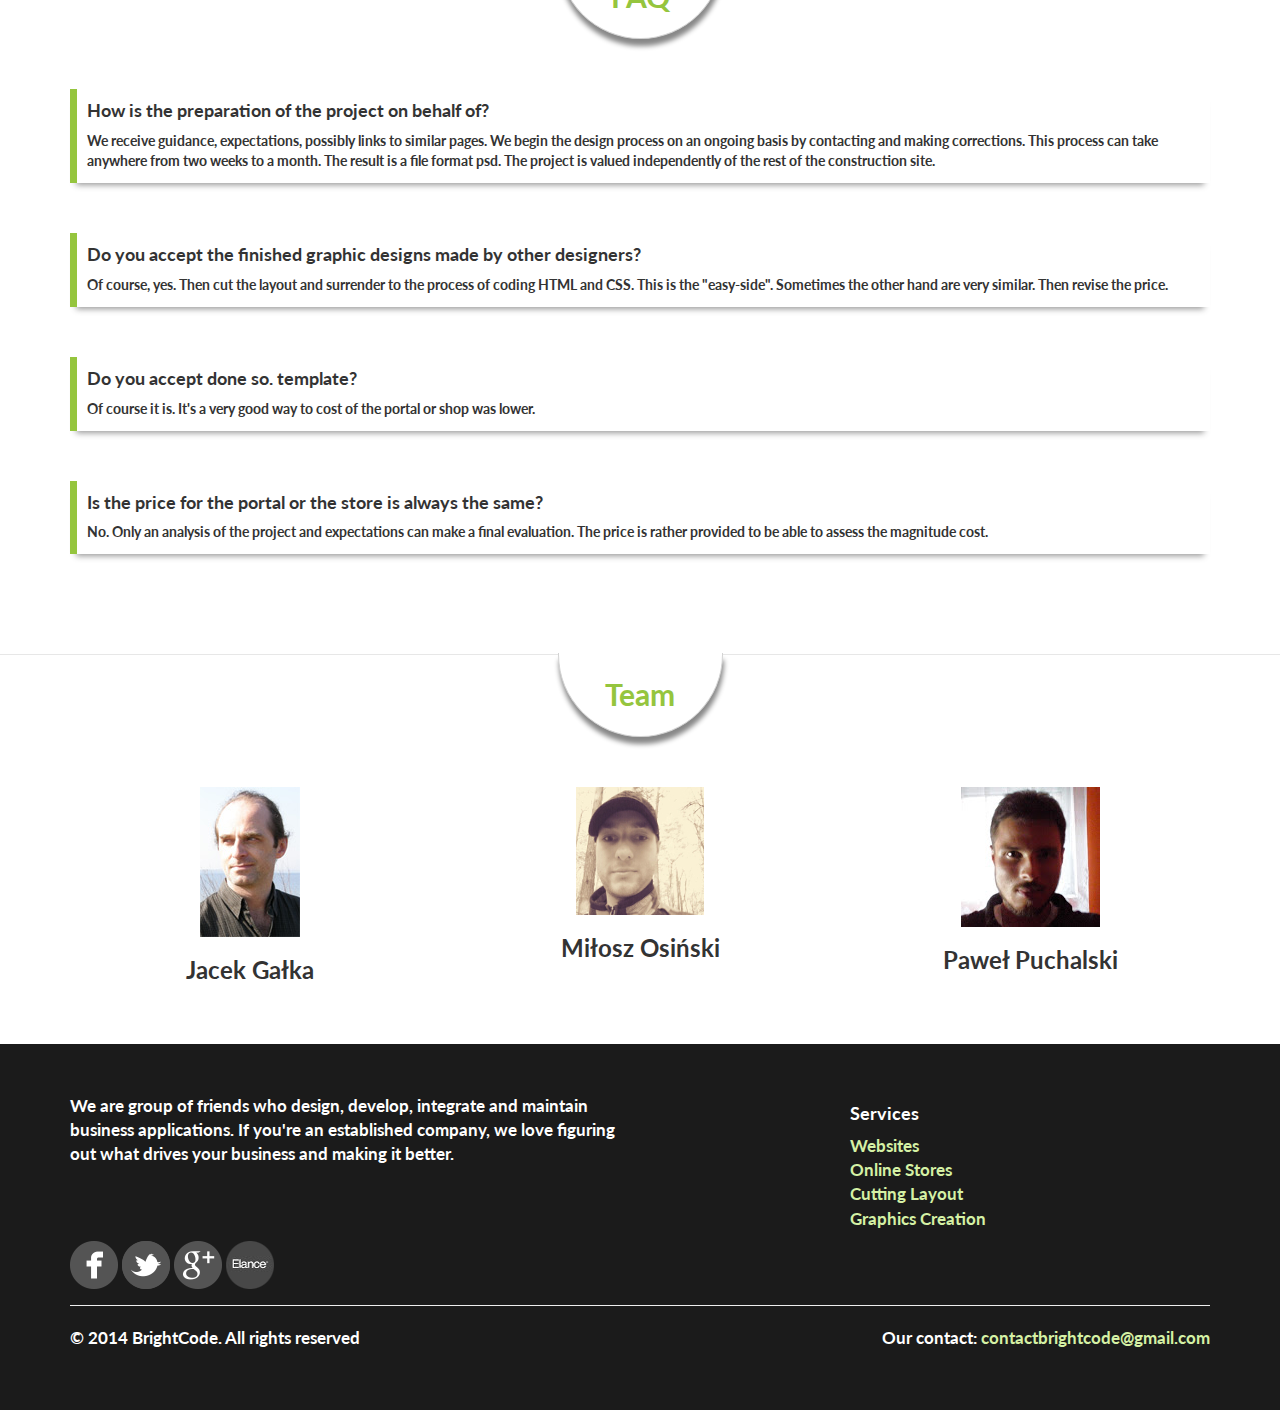
==== commit edbf3fe6: "slayder i takie tam" ====
--- a/index.html
+++ b/index.html
@@ -70,55 +70,58 @@
 
 
               <p class="claim light-green" data-position="120,30" data-in="top" data-step="1" data-out="top" data-ease-in="easeOutBounce">
-              EVERY DAY YOUR WEBSITE
-              </p>
-
-              <p class="teaser orange" data-position="180,30" data-in="left" data-step="2" data-delay="500">
-              makes your image
-              </p>
-              <p class="teaser orange" data-position="180,30" data-in="left" data-step="2" data-special="cycle" data-delay="3000">
-              gives people informations
-              </p>
-              <p class="teaser orange" data-position="180,30" data-in="left" data-step="2" data-special="cycle" data-delay="5500" data-out="none">
-              gives You freedom
-              </p>
+              EVERYDAY
+              </p>
+
+              <p class="teaser orange" data-position="200,30" data-in="left" data-step="2" data-delay="500">
+              and
+              </p>
+
             </div>
             <div class="slide" data-in="slideLeft">
                 <img src="img/The_earth_at_night.png"  width="1900" height="750" data-position="-120,-430" data-in="fade" data-out="fade">
 
 
-
-              <p class="claim light-green small" data-position="60,50" data-in="top" data-step="1" data-out="top">
-              EVERY NIGHT
-              </p>
-              <p class="teaser orange small" data-position="120,50" data-in="bottom" data-step="2" data-delay="500">
-              still working
-              </p>
-              <p class="teaser orange small" data-position="150,50" data-in="bottom" data-step="2" data-delay="1500">
-              never can be tired
-              </p>
-              <p class="teaser orange small" data-position="180,50" data-in="bottom" data-step="2" data-delay="2500">
-              always smiling
-              </p>
-              <p class="teaser orange small" data-position="210,50" data-in="bottom" data-step="2" data-delay="3500">
-              ready for a change
-              </p>
-              <p class="teaser orange small" data-position="240,50" data-in="bottom" data-step="2" data-delay="4500">
-              for your pleasure
+                <p class="teaser orange small" data-position="75,50" data-in="bottom" data-step="1" >
+                    and
+                </p>
+              <p class="claim light-green small" data-position="120,50" data-in="top" data-step="2" data-out="top" data-delay="500">
+              EVERYNIGHT
+              </p>
+
+              <p class="teaser orange small" data-position="200,50" data-in="bottom" data-step="2" data-delay="1500">
+              your
+              </p>
+              <p class="teaser orange small" data-position="230,50" data-in="bottom" data-step="2" data-delay="2500">
+              webside
+              </p>
+              <p class="teaser orange small" data-position="260,50" data-in="bottom" data-step="2" data-delay="3500">
+              working for You
               </p>
 
             </div>
             <div class="slide">
                 <img src="img/hawaii-95955_1280.png"  data-position="-120,-430" data-in="fade" data-out="fade">
 
-              <p class="claim light-green" data-position="60,40" data-in="top" data-step="1" data-out="bottom" data-ease-in="easeOutBounce">
-                With perfect website
+              <p class="claim light-green" data-position="150,40" data-in="top" data-step="1" data-out="bottom" data-ease-in="easeOutBounce">
+                your life will be...
             </p>
-                <p class="claim orange" data-position="200,740" data-in="bottom" data-step="1" data-out="top" data-delay="400" data-ease-in="easeOutBounce">
-                    your life is easier
+                <p class="claim light-green" data-position="280,840" data-in="bottom" data-step="2" data-out="top" data-delay="2000" data-ease-in="easeOutBounce">
+                    easier
                 </p>
 
             </div>
+              <div class="slide">
+
+
+                  <p class="claim light-green" data-position="60,340" data-in="fade" data-step="1" data-out="fade">
+                      let us help You
+                  </p>
+                  <p class="claim orange" data-position="200,270" data-in="fade" data-step="2" data-out="fade" data-delay="2000">
+                      in your online business
+                  </p>
+
+              </div>
           </div>
         </div>
       </div>
@@ -142,6 +145,18 @@
               <a href="https://wordpress.org/" target="_blank"><img class="img-responsive grayscale" src="img/socials/wordpress.png" alt="wordpress" title="wordpress"></a>
               <a href="http://www.joomla.pl/" target="_blank"><img class="img-responsive grayscale" src="img/socials/joomla.png" alt="joomla" title="joomla"></a>
             </div>
+              <div class="socials socialsy">
+                  <ul>
+                      <li><a href="http://rubyonrails.org/" target="_blank"><img class="img-responsive grayscale" src="img/socials/rails.png" alt="ruby on rails" title="ruby on rails"></a></li>
+                      <li><a href="http://jquery.com/" target="_blank"><img class="img-responsive grayscale" src="img/socials/jquery.png" alt="jquery" title="jquery"></a></li>
+                      <li><a href="https://www.drupal.org/" target="_blank"><img class="img-responsive grayscale" src="img/socials/drupal.png" alt="drupal" title="drupal"></a></li>
+                      <li><a href="https://wordpress.org/" target="_blank"><img class="img-responsive grayscale" src="img/socials/wordpress.png" alt="wordpress" title="wordpress"></a></li>
+                      <li><a href="http://www.joomla.pl/" target="_blank"><img class="img-responsive grayscale" src="img/socials/joomla.png" alt="joomla" title="joomla"></a></li>
+
+                  </ul>
+
+
+              </div>
           </div>
           <div class="col-md-6">
             <img src="img/Responsive_Web_Design1.png" class="hidden-xs hidden-sm troche_nizej" />
@@ -597,7 +612,7 @@
     </div>
 
 
-    <!--
+
     <div class="content-about-us" id="team">
       <div class="container">
         <h2 class="heading text-center">
@@ -607,19 +622,19 @@
         <div class="row text-center">
           <div class="col-md-4 ">
             <p class="photo">
-              <img alt="Jacek Gałka" src="img/cyborg_05.png">
+              <img alt="Jacek Gałka" src="img/JGalka.jpg">
             </p>
             <h3>Jacek Gałka</h3>
           </div>
           <div class="col-md-4">
             <p class="photo">
-              <img alt="Miłosz Osiński" src="img/rycerz_01.png">
+              <img alt="Miłosz Osiński" src="img/milosz.jpg">
             </p>
             <h3>Miłosz Osiński</h3>
           </div>
           <div class="col-md-4">
             <p class="photo">
-              <img alt="Paweł Puchalski" src="img/cyborg_05.png">
+              <img alt="Paweł Puchalski" src="img/pawel.jpg">
             </p>
             <h3>Paweł Puchalski</h3>
           </div>
@@ -627,7 +642,7 @@
       </div>
     </div>
 
-    -->
+
 
     <div id="footer">
       <div class="container">
@@ -671,12 +686,13 @@
     <script src="js/less.min.js"></script>
     <script type="text/javascript" src="js/jquery.fractionslider.js"></script>
     <script src="js/main.js" type="text/javascript" charset="utf-8"></script>
+    <script type="text/javascript" src="js/jquery.jcarousellite.js"></script>
 
     <script>
 
-        $(".wspolpraca").jCarouselLite({
+        $(".socialsy").jCarouselLite({
             auto: 1,
-            speed: 3000,
+            speed: 1000,
             visible: 4
         });
 
--- a/css/landing-page.css
+++ b/css/landing-page.css
@@ -68,9 +68,9 @@
 }
 .navbar-brand {
     margin-top: 3px;
-    width: 112px;
-    height: 50px;
-    background: url(../img/logo_header.png) no-repeat center center;
+    width: 200px;
+    height: 60px;
+    background: url(../img/logo_header1.png) no-repeat center center;
 }
 
 .intro-header * {
@@ -200,6 +200,8 @@
   border-top: 0px;
   box-shadow: 1px 7px 5px #888;
   color: #95C53E;
+    background-color: white;
+    width: 165px;
 }
 
 .container hr {
--- a/css/fractionslider.css
+++ b/css/fractionslider.css
@@ -5,7 +5,7 @@
   overflow:hidden;
   width:100%;
   margin:0px auto;
-  background:#1b1b1b;
+
   border:1px solid #000;
   box-shadow:0 3px 5px #666;
 }
@@ -14,7 +14,7 @@
   position:relative;
   width:100%;
   margin:0 auto;
-  background:#1b1b1b;
+
 }
 @media only screen and (min-width: 1000px){
   .slider{
@@ -103,6 +103,7 @@
     display:block;
     line-height:100% !important;
     width:auto !important; height:auto !important;
+    font-size:37px !important;
 
 
 }
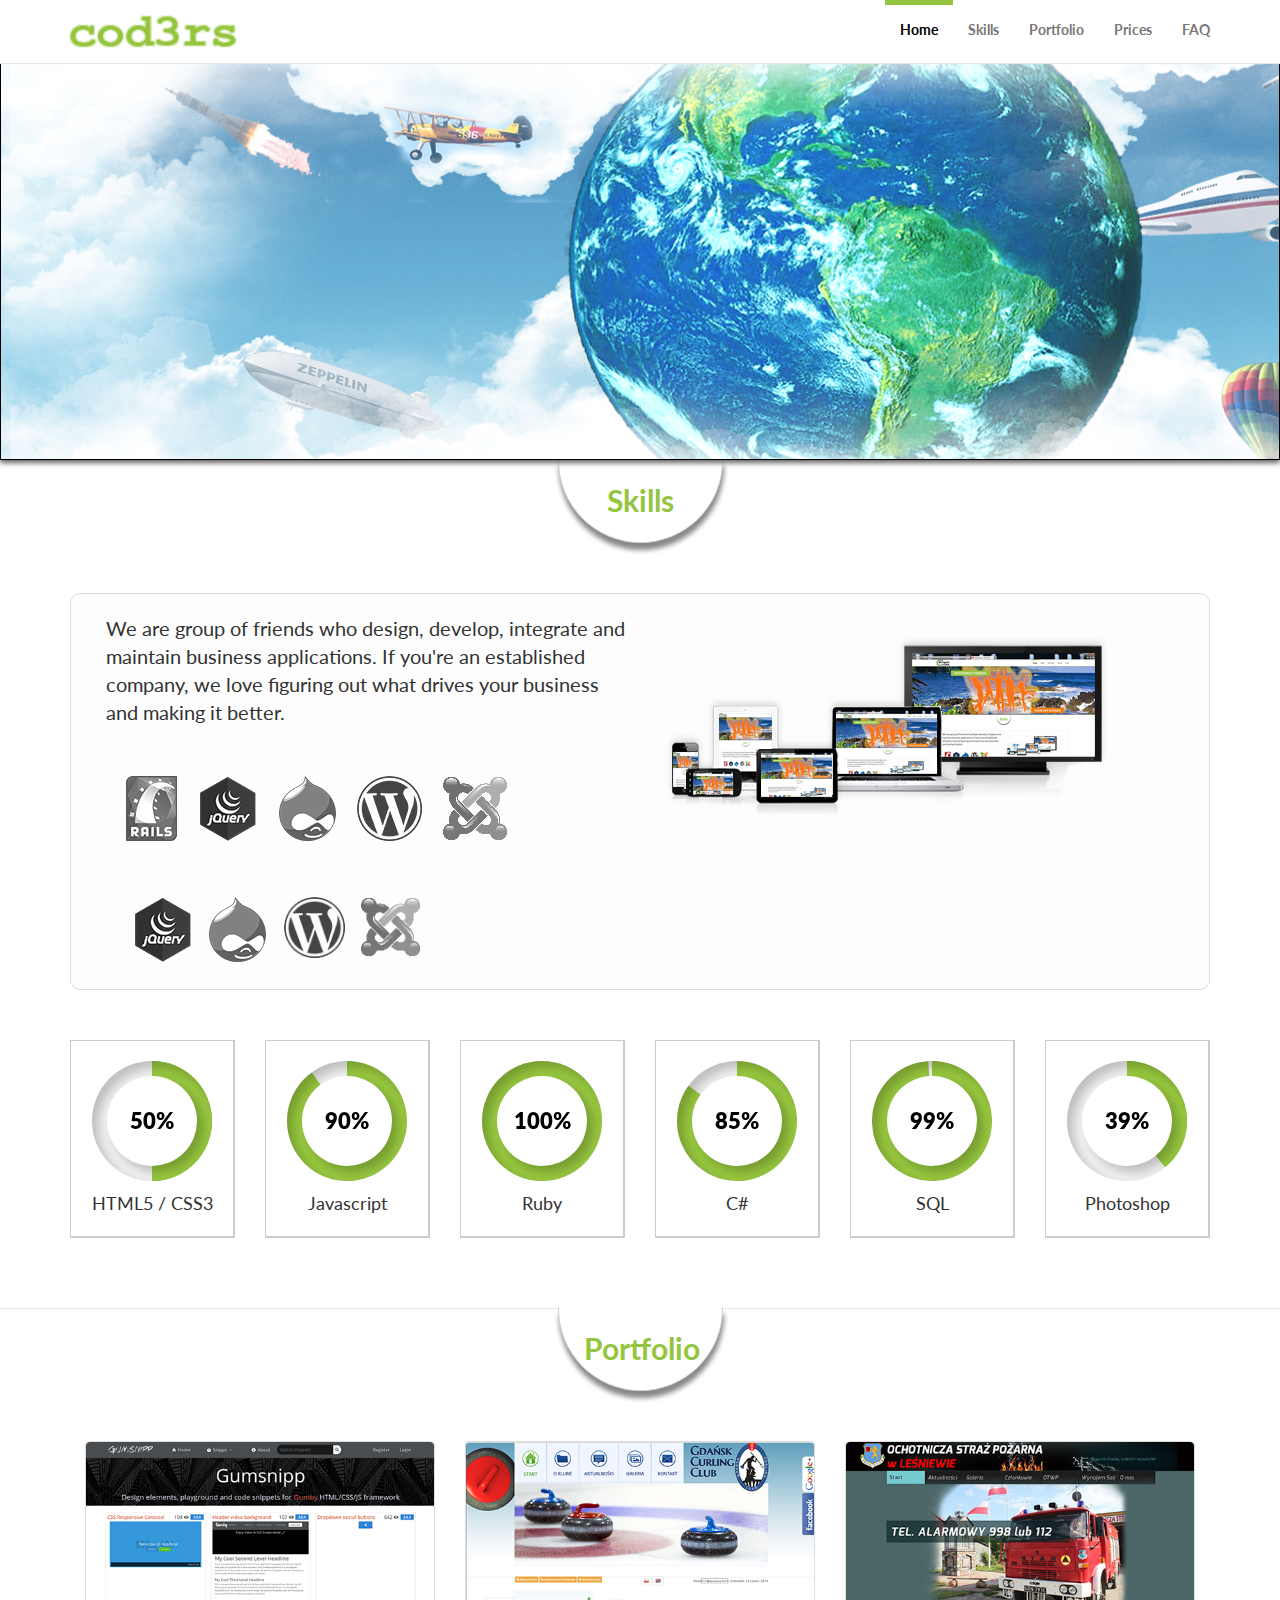
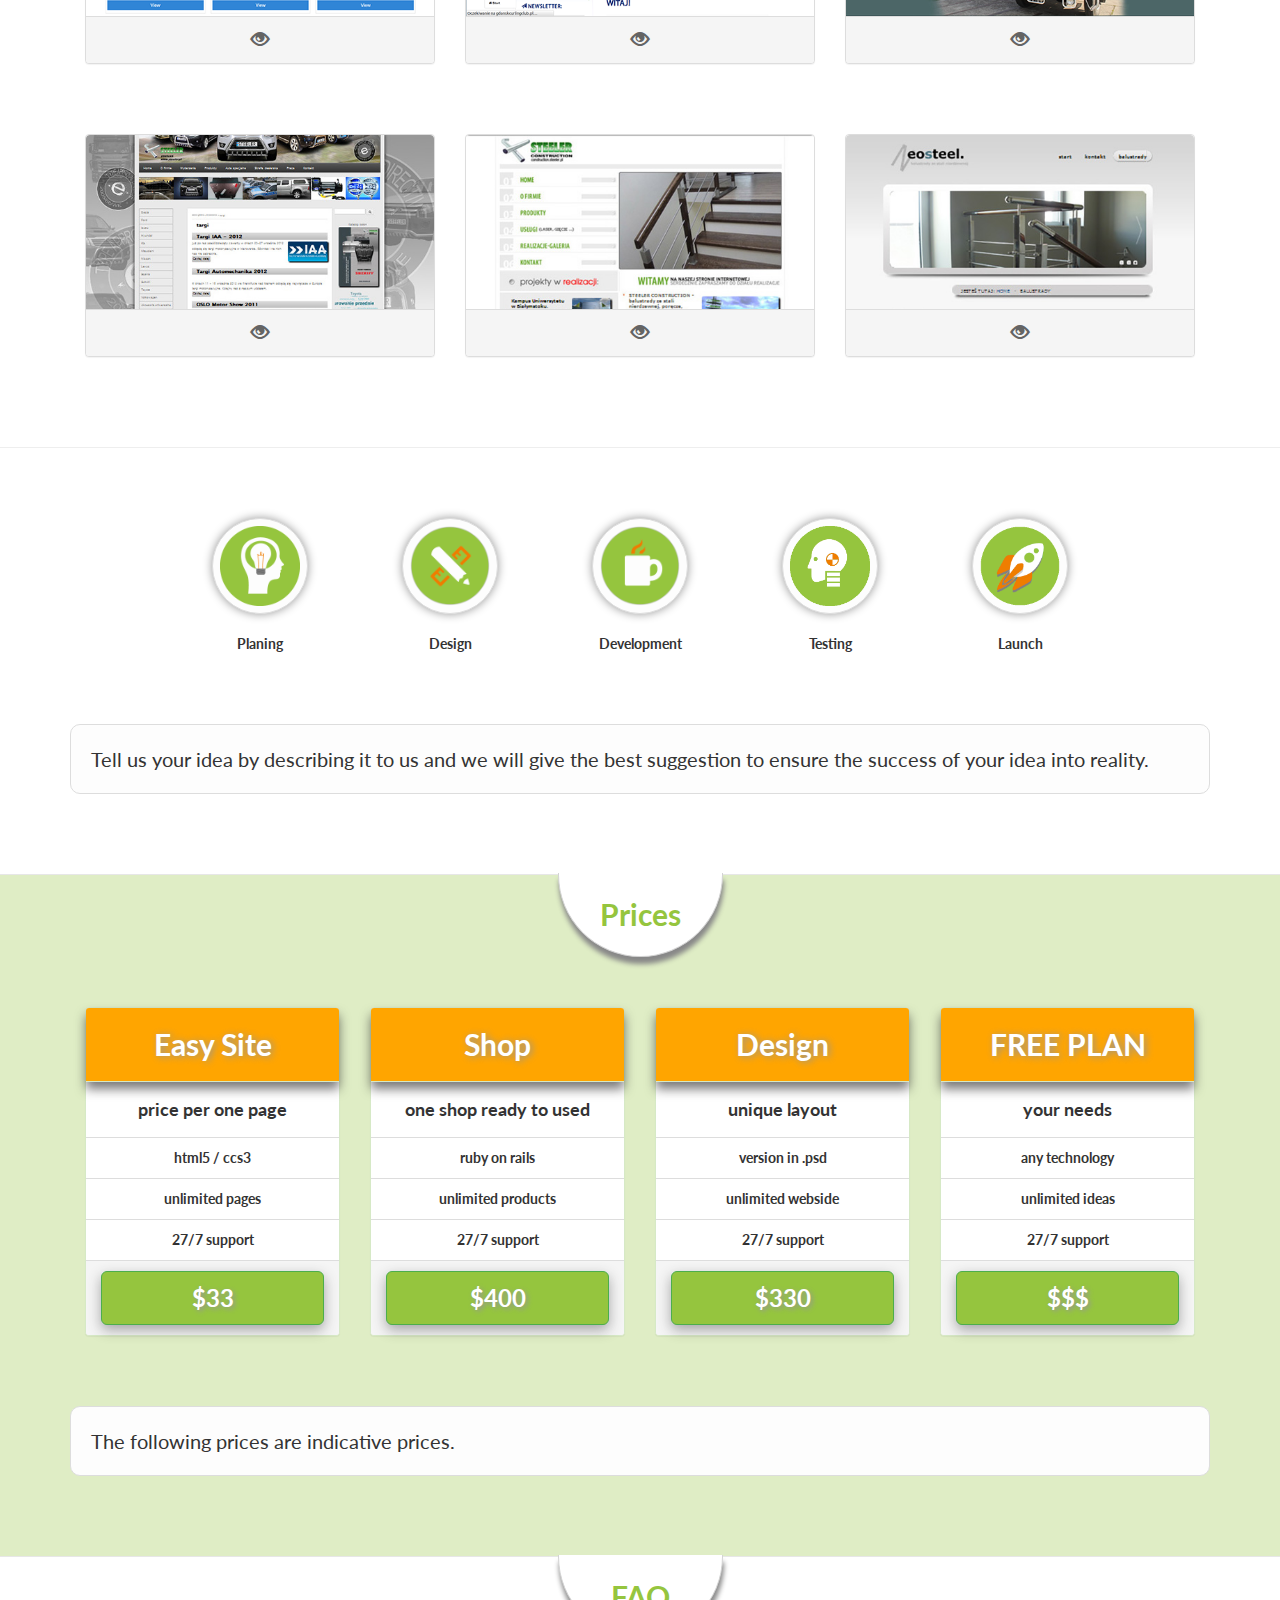
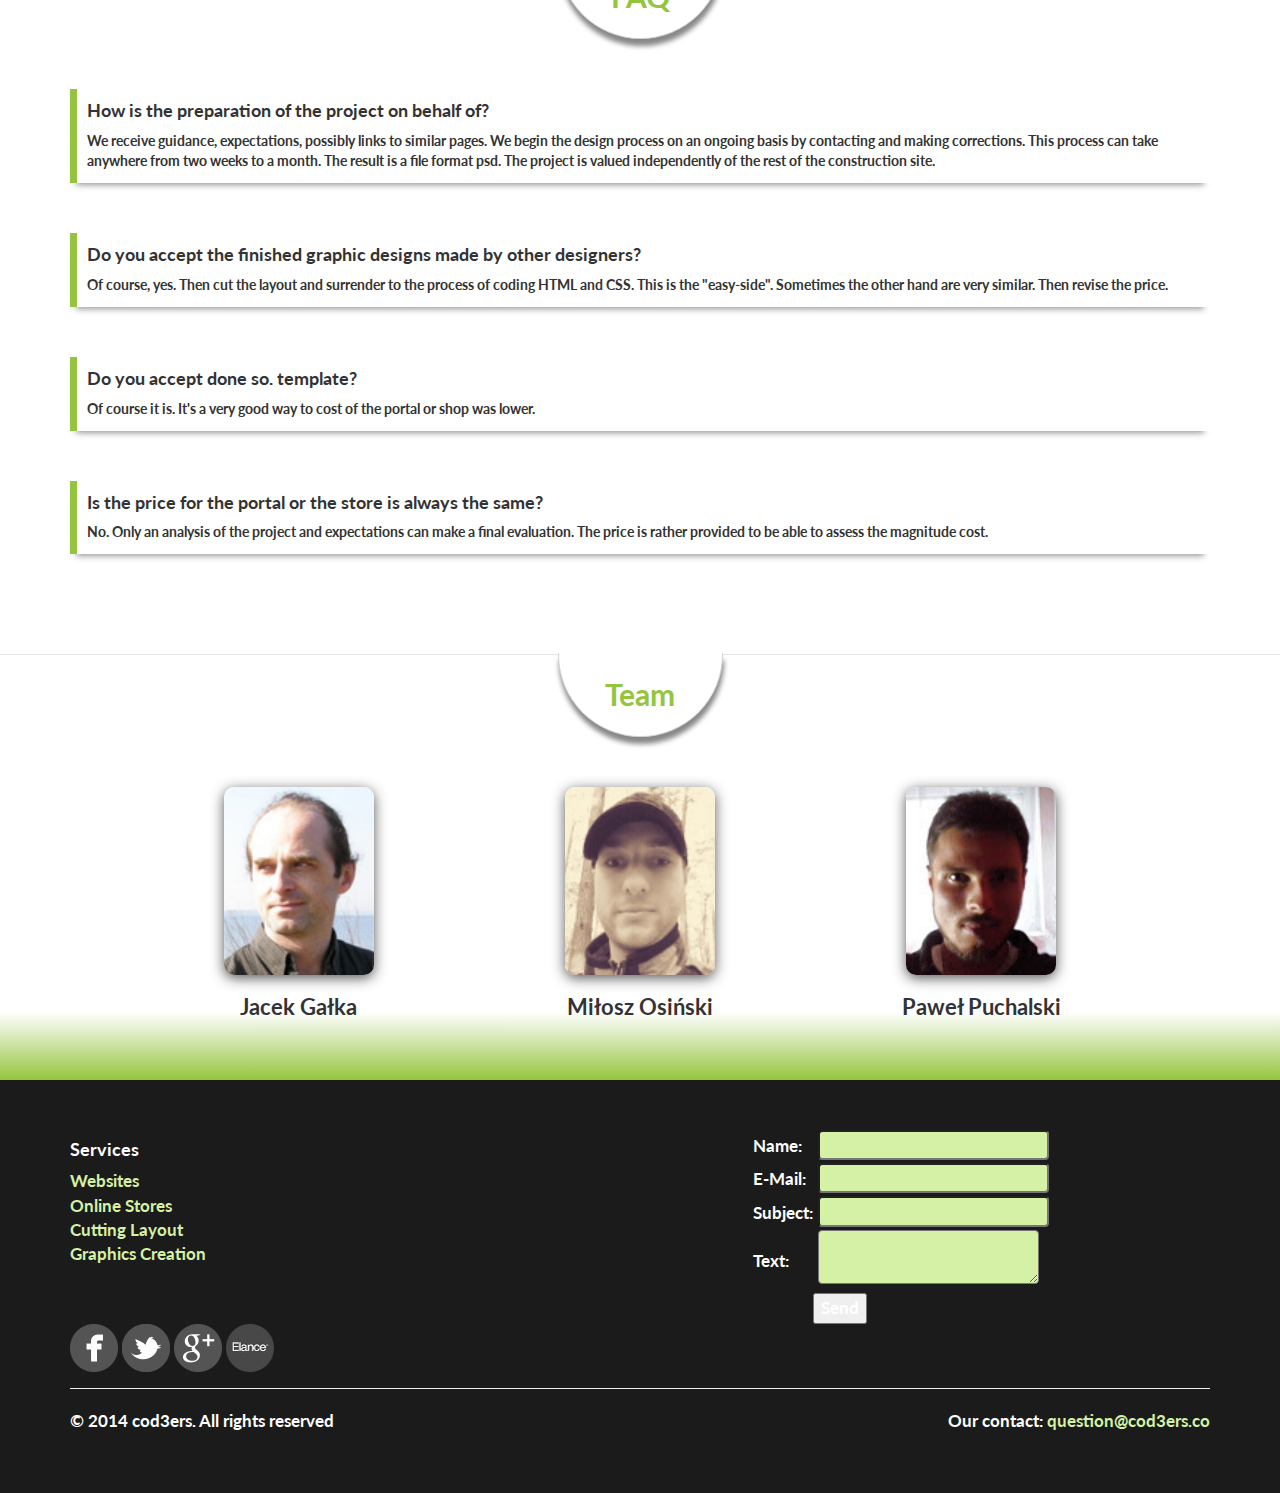
==== commit d179f6cf: "grafiki" ====
--- a/index.html
+++ b/index.html
@@ -613,31 +613,35 @@
 
 
 
-    <div class="content-about-us" id="team">
+    <div class="content-about-us line-shadow" id="team">
       <div class="container">
         <h2 class="heading text-center">
           <div class="box">Team</div>
         </h2>
 
         <div class="row text-center">
-          <div class="col-md-4 ">
+
+          <div class="col-md-3 col-md-offset-1">
             <p class="photo">
               <img alt="Jacek Gałka" src="img/JGalka.jpg">
             </p>
-            <h3>Jacek Gałka</h3>
+            <h3 class="team-names">Jacek Gałka</h3>
           </div>
           <div class="col-md-4">
             <p class="photo">
               <img alt="Miłosz Osiński" src="img/milosz.jpg">
             </p>
-            <h3>Miłosz Osiński</h3>
-          </div>
-          <div class="col-md-4">
+            <h3 class="team-names">Miłosz Osiński</h3>
+          </div>
+          <div class="col-md-3">
             <p class="photo">
               <img alt="Paweł Puchalski" src="img/pawel.jpg">
             </p>
-            <h3>Paweł Puchalski</h3>
-          </div>
+            <h3 class="team-names">Paweł Puchalski</h3>
+          </div>
+            <div class="col-md-1 ">
+
+            </div>
         </div>
       </div>
     </div>
@@ -648,16 +652,39 @@
       <div class="container">
         <div class="row">
           <div class="col-md-6">
-            <p>We are group of friends who design, develop, integrate and maintain business applications. If you're an established company, we love figuring out what drives your business and making it better.</p>
-          </div>
-          <div class="col-md-4 col-md-offset-2">
-            <ul class="list-unstyled">
-              <li><h4>Services</h4><li>
-              <li>Websites</li>
-              <li>Online Stores</li>
-              <li>Cutting Layout</li>
-              <li>Graphics Creation</li>
-            </ul>
+              <ul class="list-unstyled">
+                  <li><h4>Services</h4><li>
+                  <li>Websites</li>
+                  <li>Online Stores</li>
+                  <li>Cutting Layout</li>
+                  <li>Graphics Creation</li>
+              </ul>
+          </div>
+          <div class="col-md-4 col-md-offset-1">
+              <table>
+                  <form action="" method="post">
+                      <tr>
+                          <td>Name:</td>
+                          <td><input class="formularz" type="text" name="formName"/></td>
+                      </tr>
+                      <tr>
+                          <td>E-Mail:</td>
+                          <td><input class="formularz" type="text" name="formEmail"/></td>
+                      </tr>
+                      <tr>
+                          <td>Subject:</td>
+                          <td><input class="formularz" type="text" name="formEmail"/></td>
+                      </tr>
+                      <tr>
+                          <td>Text:</td>
+                          <td><textarea class="formularz" name="formText"></textarea></td>
+                      </tr>
+                      <tr>
+                          <td>&nbsp;</td>
+                          <td><input type="submit" name="submit" value="Send"/></td>
+                      </tr>
+                  </form>
+              </table>
           </div>
         </div>
 
@@ -671,10 +698,10 @@
         <div class="row">
           <div class="span12">
             <div class="col-md-8">
-              <p class="muted pull-left">© 2014 BrightCode. All rights reserved</p>
+              <p class="muted pull-left">© 2014 cod3ers. All rights reserved</p>
             </div>
             <div class="col-md-4 text-right">
-              <p>Our contact: <a href="mailto:contactbrightcode@gmail.com">contactbrightcode@gmail.com</a></p>
+              <p>Our contact: <a href="mailto:question@cod3ers.co">question@cod3ers.co</a></p>
             </div>
           </div>
         </div>
--- a/css/landing-page.css
+++ b/css/landing-page.css
@@ -507,4 +507,37 @@
 }
 .troche_nizej{
     margin-top: 20px;
+}
+
+.photo img{
+    width: 150px;
+    height: 188px;
+    -webkit-box-shadow: 0px 3px 13px 0px rgba(50, 50, 50, 0.83);
+    -moz-box-shadow:    0px 3px 13px 0px rgba(50, 50, 50, 0.83);
+    box-shadow:         0px 3px 13px 0px rgba(50, 50, 50, 0.83);
+    -webkit-border-radius: 10px;
+    -moz-border-radius: 10px;
+    border-radius: 10px;
+}
+.team-names {
+    font-size: 22px;
+}
+
+.line-shadow{
+    background: rgb(255, 255, 255);
+    background: -moz-linear-gradient(90deg, rgb(255, 255, 255) 84%, rgb(149, 197, 62) 100%);
+    background: -webkit-linear-gradient(90deg, rgb(255, 255, 255) 84%, rgb(149, 197, 62) 100%);
+    background: -o-linear-gradient(90deg, rgb(255, 255, 255) 84%, rgb(149, 197, 62) 100%);
+    background: -ms-linear-gradient(90deg, rgb(255, 255, 255) 84%, rgb(149, 197, 62) 100%);
+    background: linear-gradient(180deg, rgb(255, 255, 255) 84%, rgb(149, 197, 62) 100%);
+
+}
+
+.formularz{
+    background: #D5F1A5;;
+    -webkit-border-radius: 4px;
+    -moz-border-radius: 4px;
+    border-radius: 4px;
+    margin-bottom: 3px;
+    margin-left: 5px;
 }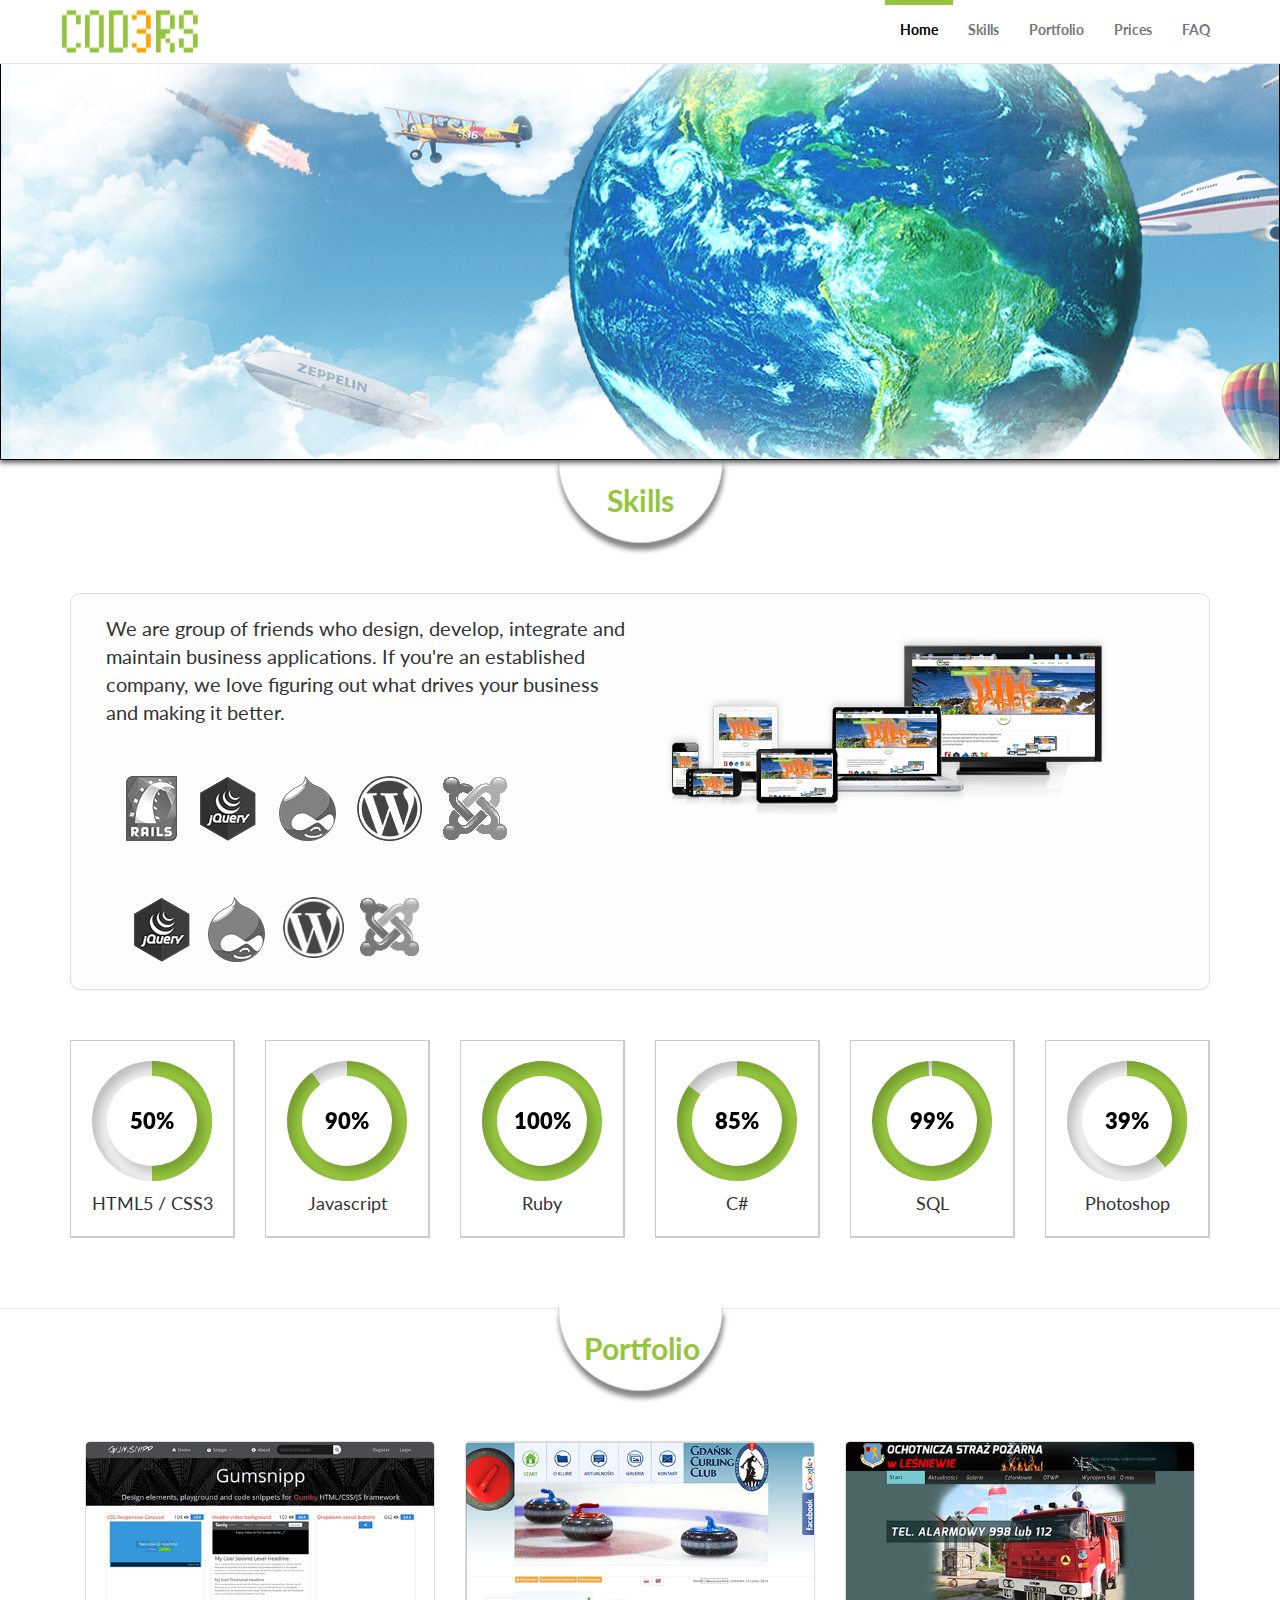
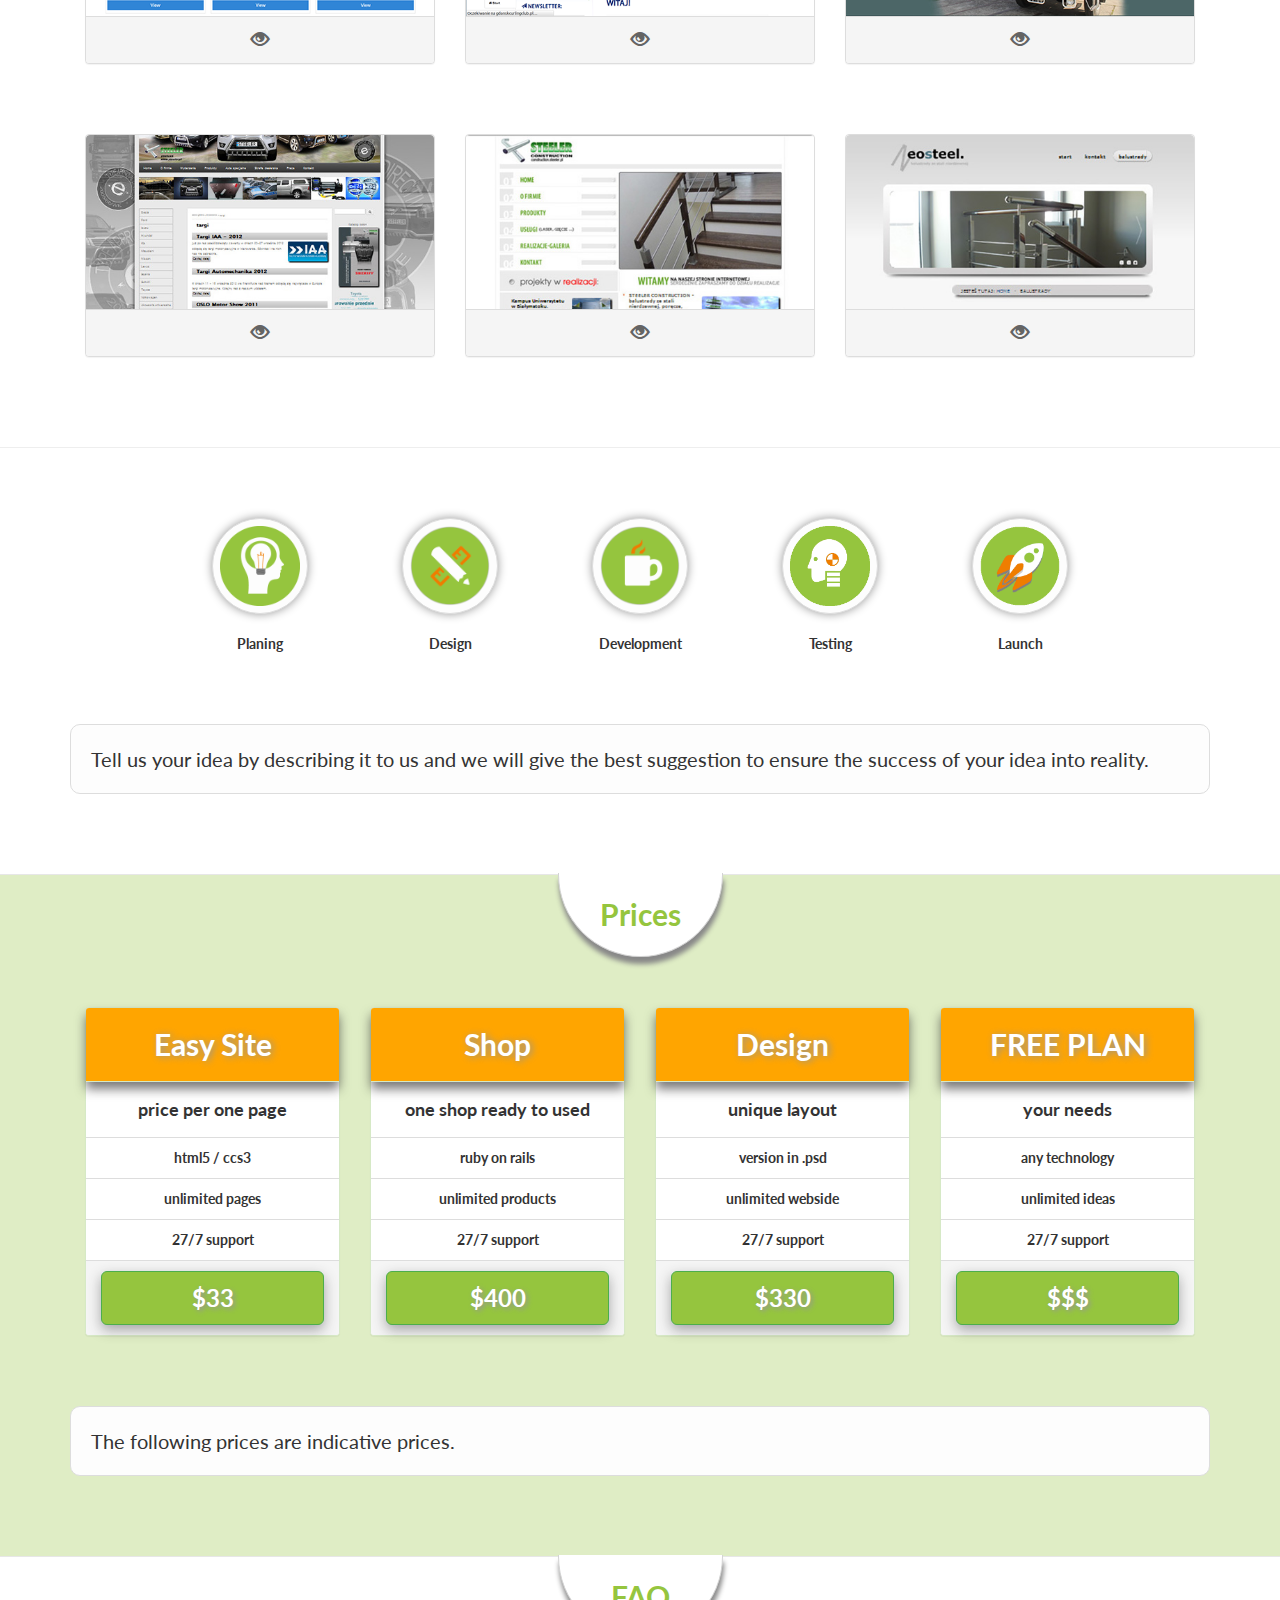
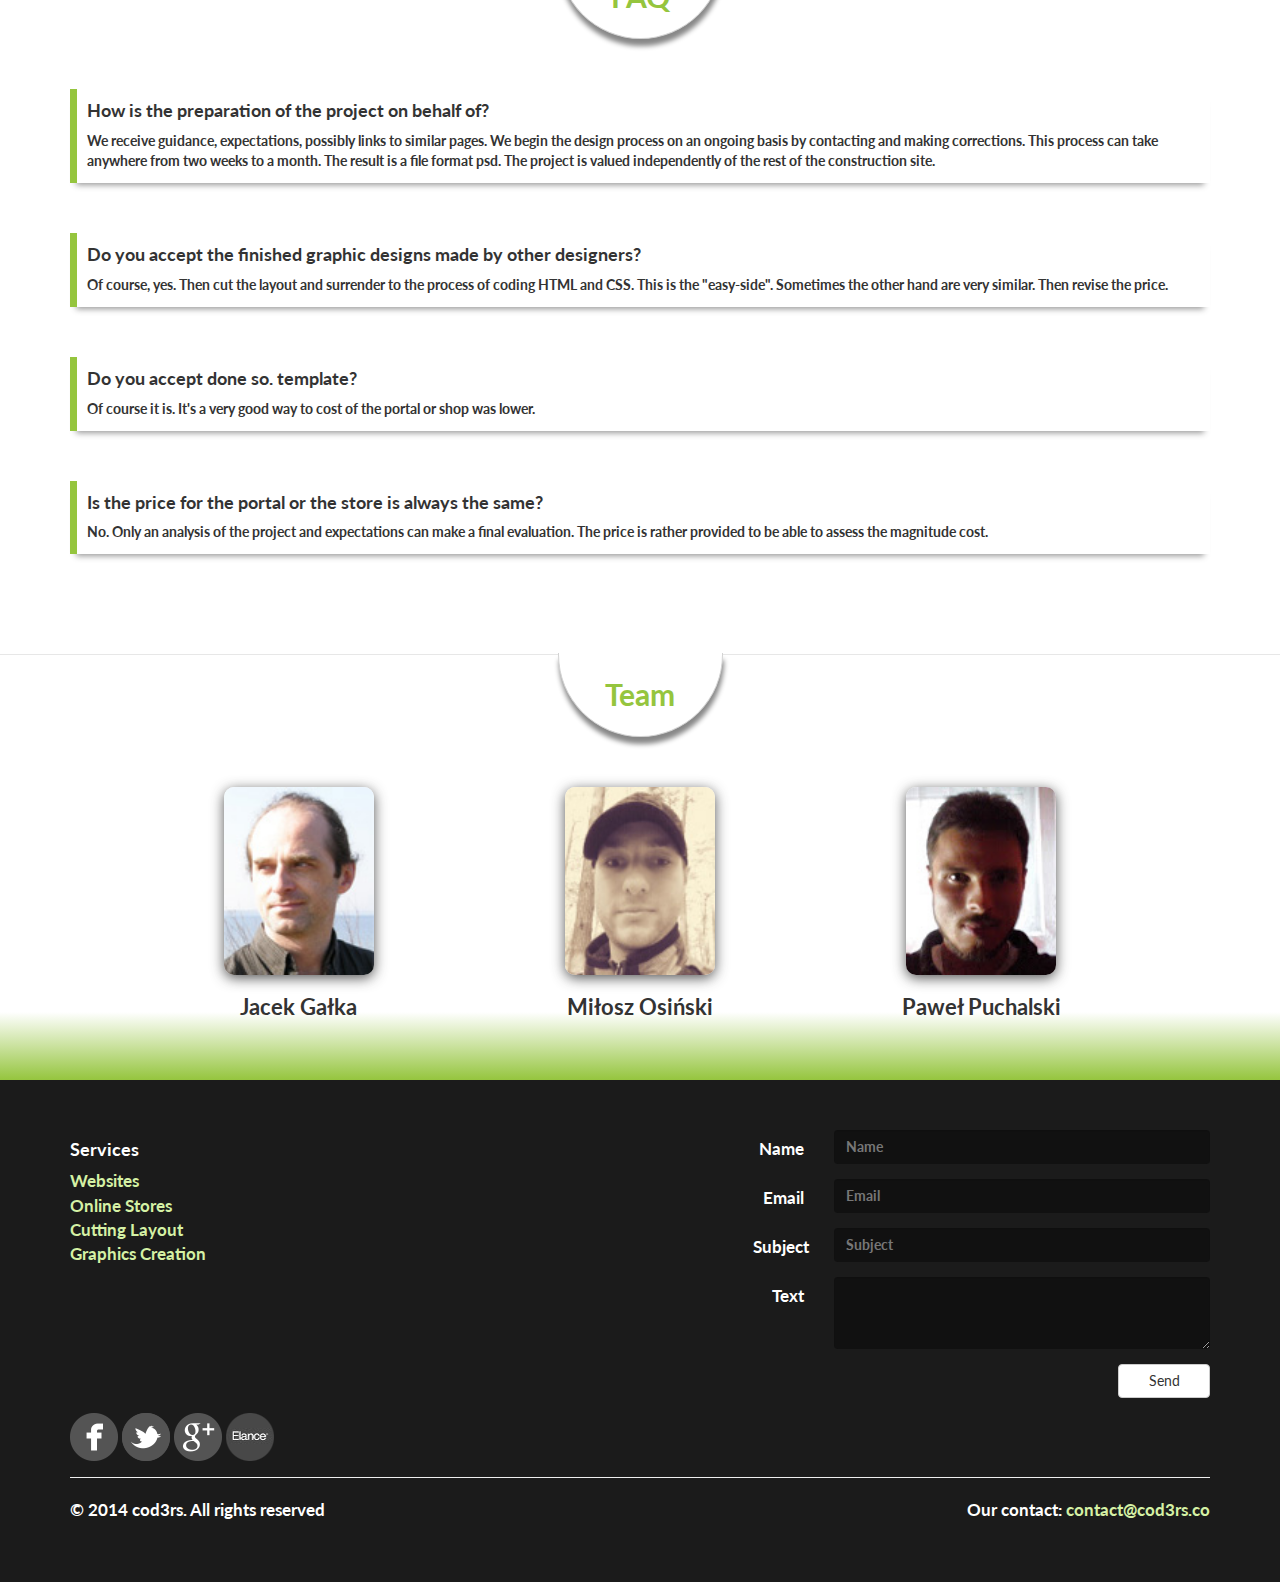
==== commit 1e17cd50: "contact form" ====
--- a/index.html
+++ b/index.html
@@ -660,31 +660,42 @@
                   <li>Graphics Creation</li>
               </ul>
           </div>
-          <div class="col-md-4 col-md-offset-1">
-              <table>
-                  <form action="" method="post">
-                      <tr>
-                          <td>Name:</td>
-                          <td><input class="formularz" type="text" name="formName"/></td>
-                      </tr>
-                      <tr>
-                          <td>E-Mail:</td>
-                          <td><input class="formularz" type="text" name="formEmail"/></td>
-                      </tr>
-                      <tr>
-                          <td>Subject:</td>
-                          <td><input class="formularz" type="text" name="formEmail"/></td>
-                      </tr>
-                      <tr>
-                          <td>Text:</td>
-                          <td><textarea class="formularz" name="formText"></textarea></td>
-                      </tr>
-                      <tr>
-                          <td>&nbsp;</td>
-                          <td><input type="submit" name="submit" value="Send"/></td>
-                      </tr>
-                  </form>
-              </table>
+          <div class="col-md-5 col-md-offset-1">
+            <form class="form-horizontal" role="contact-form">
+              <div class="form-group">
+                <label for="inputName" class="col-sm-2 control-label">Name</label>
+                <div class="col-sm-10">
+                  <input type="text" class="form-control" id="inputName" placeholder="Name">
+                </div>
+              </div>
+
+              <div class="form-group">
+                <label for="inputEmail" class="col-sm-2 control-label">Email</label>
+                <div class="col-sm-10">
+                  <input type="email" class="form-control" id="inputEmail" placeholder="Email">
+                </div>
+              </div>
+
+              <div class="form-group">
+                <label for="inputSubject" class="col-sm-2 control-label">Subject</label>
+                <div class="col-sm-10">
+                  <input type="subject" class="form-control" id="inputSubject" placeholder="Subject">
+                </div>
+              </div>
+
+              <div class="form-group">
+                <label for="inputSubject" class="col-sm-2 control-label">Text</label>
+                <div class="col-sm-10">
+                  <textarea class="form-control" id="inputText" rows="3"></textarea>
+                </div>
+              </div>
+
+              <div class="form-group">
+                <div class="col-sm-offset-9 col-sm-3">
+                  <button type="submit" class="btn btn-default btn-block">Send</button>
+                </div>
+              </div>
+            </form>
           </div>
         </div>
 
@@ -698,10 +709,10 @@
         <div class="row">
           <div class="span12">
             <div class="col-md-8">
-              <p class="muted pull-left">© 2014 cod3ers. All rights reserved</p>
+              <p class="muted pull-left">© 2014 cod3rs. All rights reserved</p>
             </div>
             <div class="col-md-4 text-right">
-              <p>Our contact: <a href="mailto:question@cod3ers.co">question@cod3ers.co</a></p>
+              <p>Our contact: <a href="mailto:question@cod3rs.co">contact@cod3rs.co</a></p>
             </div>
           </div>
         </div>
--- a/css/landing-page.css
+++ b/css/landing-page.css
@@ -533,11 +533,11 @@
 
 }
 
-.formularz{
-    background: #D5F1A5;;
-    -webkit-border-radius: 4px;
-    -moz-border-radius: 4px;
-    border-radius: 4px;
-    margin-bottom: 3px;
-    margin-left: 5px;
+.form-control {
+  border: 0px solid #95C53E;
+  background-color: #111;
+}
+
+.form-control:focus {
+  border: 1px solid #95C53E;
 }